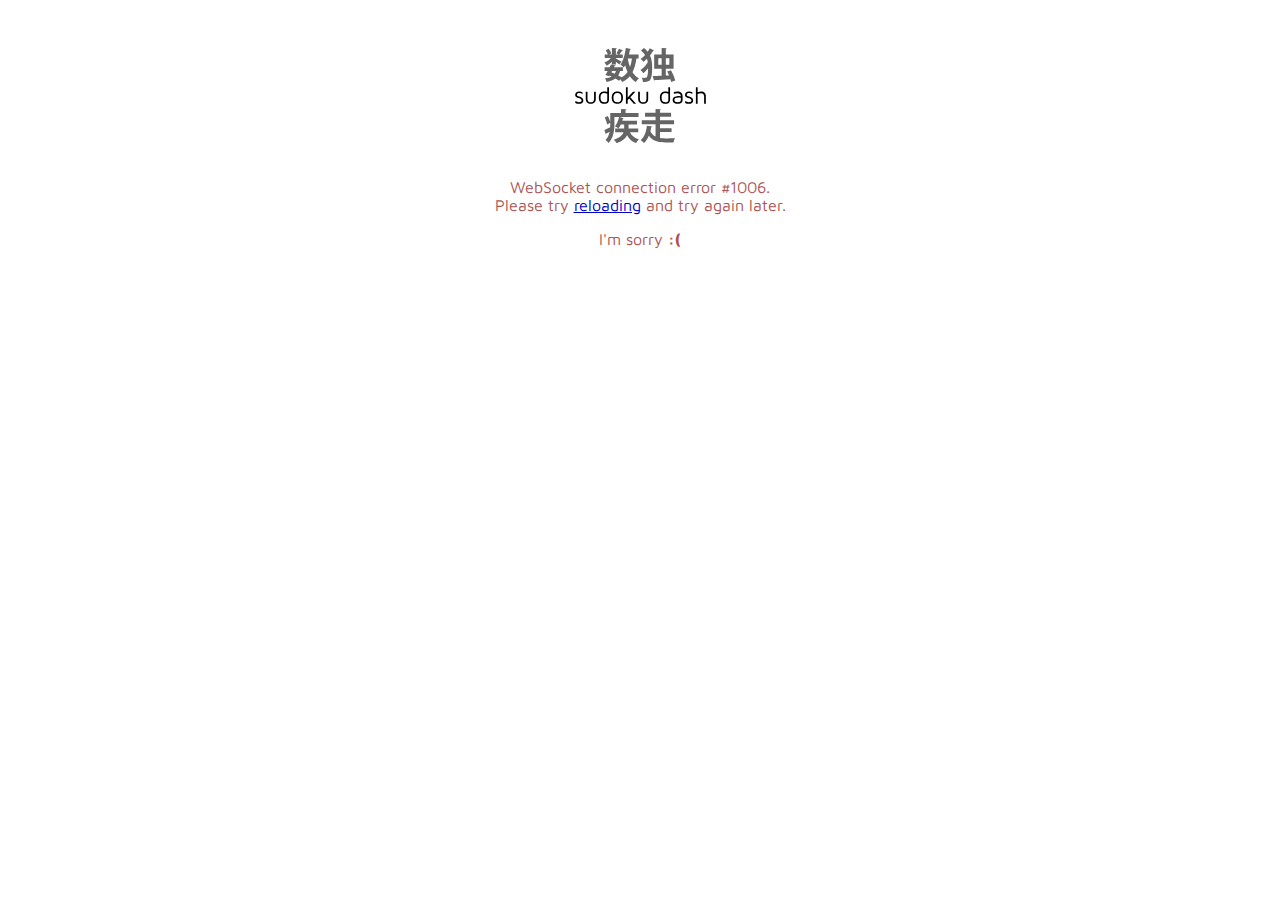
==== index.html @ 66c60feb "initial commit" ====
<!doctype html>
<html>
	<head>
		<title>sudoku dash</title>
		<link href="http://fonts.googleapis.com/css?family=Julee|Maven+Pro:400,700" rel="stylesheet">
		<link href="style.css" rel="stylesheet">
		<meta name="viewport" content="initial-scale=1.0">
	</head>
	<body>
		<h1 id="title"><svg width="133px" height="95px"><path fill="#656565" d="M37.88,16.522v-2.844c-1.62,1.62-3.527,3.096-5.291,4.031c-0.468-0.936-1.44-2.339-2.196-3.131	c2.268-0.936,4.787-2.7,6.479-4.644h-6.119V6.443h3.096c-0.432-1.26-1.296-2.916-2.124-4.211l3.024-1.404	c1.044,1.404,2.087,3.312,2.448,4.571l-2.124,1.044h2.808V0.036l4.932,0.288c-0.036,0.324-0.324,0.54-0.936,0.612v5.507h2.844	l-2.34-1.08c0.9-1.26,2.016-3.168,2.628-4.536l4.103,1.62c-0.18,0.288-0.576,0.36-0.936,0.324c-0.72,1.08-1.872,2.592-2.808,3.671	h3.383v3.492h-6.875v0.468c1.44,0.684,4.823,2.628,5.688,3.204l-2.304,2.988c-0.72-0.72-2.088-1.872-3.384-2.88v2.808H37.88z	 M64.589,10.619h-2.16c-0.756,5.327-1.943,9.827-3.923,13.57c1.656,2.591,3.78,4.679,6.443,6.047	c-0.972,0.864-2.34,2.592-2.988,3.78c-2.484-1.476-4.5-3.456-6.119-5.832c-2.016,2.412-4.607,4.355-7.847,5.832	c-0.288-0.684-0.9-1.836-1.512-2.736l-1.404,1.548c-0.936-0.756-2.196-1.584-3.6-2.375c-2.088,1.62-4.931,2.7-8.819,3.527	c-0.252-1.188-1.008-2.7-1.764-3.563c2.808-0.396,5.003-0.972,6.695-1.944c-0.684-0.324-1.404-0.612-2.124-0.9l-0.324,0.576	l-3.78-1.152c0.72-1.152,1.512-2.556,2.34-4.104h-3.096V19.33h4.967c0.504-1.008,0.972-2.016,1.404-2.916l4.644,0.972	c-0.108,0.468-0.612,0.54-1.008,0.504c-0.216,0.468-0.468,0.936-0.684,1.44h8.963v3.563h-2.771c-0.468,1.728-1.08,3.239-1.872,4.5	c1.26,0.684,2.412,1.332,3.348,1.979c2.484-1.332,4.428-3.096,5.939-5.292c-0.972-2.124-1.728-4.427-2.376-6.911	c-0.468,0.792-0.972,1.584-1.476,2.268c-0.72-0.792-2.232-2.232-3.167-2.916C49.255,12.994,50.947,6.479,51.811,0l5.111,1.008	c-0.108,0.324-0.432,0.54-0.936,0.54c-0.288,1.691-0.612,3.419-1.008,5.075h9.611V10.619z M38.097,22.893l-0.792,1.476	c1.116,0.396,2.231,0.864,3.348,1.332c0.504-0.828,0.936-1.728,1.26-2.808H38.097z M53.862,10.619l-0.036,0.072	c0.54,3.023,1.224,5.867,2.195,8.423c0.9-2.483,1.548-5.327,1.944-8.495H53.862z"></path><path fill="#656565" d="M69.968,0.108c1.476,1.188,2.7,2.412,3.671,3.671c0.828-1.152,1.548-2.34,2.124-3.456l4.355,2.124	c-0.144,0.216-0.432,0.36-0.9,0.36c-0.864,1.548-1.98,3.131-3.24,4.679c1.872,3.888,2.196,8.027,2.196,12.311	c0,5.111-0.396,10.042-2.088,12.311c-0.9,1.26-2.412,2.016-7.163,1.835c0-1.404-0.432-2.952-1.152-4.175	c0.936,0.072,1.728,0.108,2.376,0.108c1.8,0,2.268,0,2.808-0.756c0.792-1.008,1.116-4.535,1.152-8.783	c-1.512,1.872-3.204,3.635-4.751,4.895c-0.684-1.043-1.872-2.447-2.88-3.239c2.628-1.62,5.543-4.751,7.307-7.739	c-0.18-1.152-0.432-2.304-0.828-3.419c-1.116,1.116-2.304,2.16-3.492,3.06c-0.648-0.828-2.052-2.124-2.952-2.808	c1.584-1.116,3.167-2.556,4.607-4.14c-1.044-1.548-2.375-3.06-4.14-4.499L69.968,0.108z M96.928,22.137	c1.836,3.239,3.708,7.451,4.284,10.294l-4.067,1.62c-0.144-0.828-0.432-1.8-0.756-2.88c-5.868,0.396-11.807,0.756-15.694,0.936	c-0.036,0.324-0.36,0.54-0.684,0.54l-1.296-4.751c2.375-0.072,5.507-0.144,8.927-0.252v-6.875H80.19V6.407h7.451V0l5.147,0.252	c-0.036,0.36-0.324,0.576-0.972,0.684v5.472h7.775v14.362h-7.775v6.767l3.168-0.108c-0.576-1.332-1.188-2.664-1.836-3.852	L96.928,22.137z M84.258,16.81h3.384v-6.443h-3.384V16.81z M95.345,10.367h-3.528v6.443h3.528V10.367z"></path><path fill="#656565" d="M64.236,84.371h-8.279c1.692,3.456,4.571,5.831,8.963,6.947c-0.936,0.864-2.16,2.556-2.7,3.744	c-4.428-1.44-7.235-4.067-9.107-7.883c-1.584,3.023-4.644,5.831-10.475,7.919c-0.576-0.9-1.872-2.412-2.88-3.276	c6.263-1.908,8.819-4.715,9.791-7.451h-8.387v-3.816h8.999V76.38h-3.348c-0.72,1.548-1.583,2.988-2.483,4.104	c-0.792-0.684-2.34-1.656-3.348-2.16c1.835-2.196,3.275-5.903,4.104-9.395h-4.68v6.947c0,5.795-0.828,14.146-5.867,19.114	c-0.612-0.828-2.268-2.376-3.096-2.88c2.34-2.412,3.563-5.399,4.176-8.459c-1.26,0.756-2.412,1.44-3.312,1.944	c-0.036,0.324-0.252,0.612-0.54,0.72L30.4,81.923c1.512-0.648,3.6-1.62,5.795-2.736c0.072-1.152,0.072-2.016,0.072-4.392	l-3.096,1.656c-0.324-1.799-1.368-4.679-2.484-6.911l3.132-1.547c0.972,1.799,1.979,4.031,2.448,5.759v-8.711H47.03v-3.996	l5.543,0.288c-0.036,0.36-0.324,0.576-1.008,0.72v2.988h12.958v3.887H45.339l4.535,1.224c-0.108,0.252-0.396,0.432-0.9,0.432	c-0.18,0.684-0.396,1.404-0.648,2.088h14.65v3.708h-8.423v4.175h9.683V84.371z"></path><path fill="#656565" d="M85.979,84.083v5.867c2.196,0.396,4.176,0.432,8.099,0.432c2.268,0,5.435,0,6.911-0.036	c-0.612,0.972-1.296,2.952-1.512,4.175h-7.883c-7.199,0-12.886-1.26-16.738-6.659c-1.152,2.772-2.736,5.363-4.896,7.163	c-0.72-0.828-2.339-2.231-3.275-2.808c3.996-3.204,5.615-9.359,6.155-14.434l5.291,0.792c-0.072,0.324-0.396,0.54-0.9,0.576	c-0.216,1.26-0.468,2.628-0.828,4.032c1.224,2.592,3.023,4.283,5.147,5.363V76.236H67.765V72.24h13.787v-3.491H71.041v-3.996h10.511	v-3.708l5.399,0.324c-0.036,0.324-0.288,0.576-0.972,0.648v2.736h11.123v3.996H85.979v3.491h14.074v3.996H85.979v3.996h11.591v3.852	H85.979z"></path><g>	<path d="M1.172,46.942c0-0.956,0.35-1.772,1.049-2.448c0.699-0.676,1.768-1.014,3.205-1.014c1.023,0,2.047,0.243,3.07,0.728v1.724		c-0.914-0.548-1.875-0.823-2.883-0.823c-1.805,0-2.707,0.611-2.707,1.833c0,0.415,0.219,0.75,0.656,1.004		C4,48.202,4.535,48.413,5.168,48.582s1.266,0.37,1.898,0.605s1.17,0.632,1.611,1.192s0.662,1.275,0.662,2.144		c0,1.041-0.389,1.856-1.166,2.447c-0.777,0.59-1.854,0.886-3.229,0.886c-1.328,0-2.535-0.301-3.621-0.902v-1.831		c1.148,0.705,2.332,1.058,3.551,1.058c1.82,0,2.73-0.552,2.73-1.657c0-0.595-0.219-1.061-0.656-1.398s-0.973-0.589-1.605-0.758		s-1.266-0.353-1.898-0.552s-1.17-0.537-1.611-1.011C1.393,48.331,1.172,47.71,1.172,46.942z"></path>	<path d="M11.753,50.629v-6.938h1.734v7.016c0,1.216,0.265,2.107,0.795,2.672s1.361,0.848,2.492,0.848		c1.115,0,1.942-0.283,2.48-0.848s0.807-1.456,0.807-2.672v-7.016h1.734v6.938c0,1.664-0.437,2.951-1.312,3.861		s-2.111,1.365-3.71,1.365c-1.599,0-2.835-0.455-3.709-1.365S11.753,52.293,11.753,50.629z"></path>	<path d="M24.804,49.527c0-1.188,0.16-2.197,0.481-3.029c0.32-0.832,0.764-1.455,1.331-1.869s1.144-0.705,1.73-0.873		s1.231-0.252,1.935-0.252c1.053,0,2.043,0.152,2.972,0.457v-4.828h1.734v12.961c0,0.32-0.047,0.648-0.141,0.984		c-0.094,0.336-0.29,0.736-0.587,1.201s-0.806,0.844-1.525,1.137s-1.607,0.439-2.664,0.439c-0.446,0-0.882-0.039-1.308-0.117		s-0.888-0.254-1.384-0.527s-0.925-0.629-1.285-1.066c-0.359-0.438-0.665-1.053-0.915-1.846		C24.929,51.506,24.804,50.582,24.804,49.527z M26.538,49.527c0,1.008,0.109,1.852,0.328,2.531c0.218,0.68,0.519,1.168,0.9,1.465		c0.382,0.297,0.749,0.496,1.1,0.598c0.351,0.102,0.752,0.152,1.205,0.152c2.122,0,3.182-0.703,3.182-2.109v-6.48		c-0.975-0.398-1.965-0.598-2.972-0.598c-1.31,0-2.262,0.352-2.854,1.055C26.834,46.844,26.538,47.973,26.538,49.527z"></path>	<path d="M38.226,52.779c-0.336-0.855-0.504-1.893-0.504-3.111s0.167-2.256,0.504-3.111c0.335-0.855,0.792-1.494,1.371-1.916		c0.578-0.422,1.166-0.721,1.764-0.896s1.257-0.264,1.98-0.264c0.722,0,1.386,0.088,1.992,0.264		c0.605,0.176,1.197,0.475,1.775,0.896c0.578,0.422,1.035,1.061,1.371,1.916c0.335,0.855,0.504,1.893,0.504,3.111		s-0.168,2.256-0.504,3.111c-0.336,0.855-0.793,1.494-1.371,1.916c-0.579,0.422-1.17,0.721-1.775,0.896		c-0.606,0.176-1.27,0.264-1.992,0.264c-0.723,0-1.383-0.088-1.98-0.264s-1.186-0.475-1.764-0.896		C39.019,54.273,38.562,53.635,38.226,52.779z M40.382,46.164c-0.618,0.734-0.926,1.902-0.926,3.504s0.308,2.77,0.926,3.504		c0.617,0.734,1.605,1.102,2.965,1.102s2.35-0.363,2.971-1.09s0.932-1.898,0.932-3.516s-0.311-2.789-0.932-3.516		s-1.611-1.09-2.971-1.09S40.999,45.43,40.382,46.164z"></path>	<path d="M51.933,55.668V39.133h1.734v10.441l5.379-5.883h2.344l-5.109,5.496l5.766,6.48h-2.309l-4.582-5.262l-1.488,1.617v3.645		H51.933z"></path>	<path d="M64.141,50.629v-6.938h1.734v7.016c0,1.216,0.265,2.107,0.795,2.672s1.361,0.848,2.492,0.848		c1.115,0,1.942-0.283,2.48-0.848s0.807-1.456,0.807-2.672v-7.016h1.734v6.938c0,1.664-0.438,2.951-1.312,3.861		s-2.111,1.365-3.709,1.365c-1.599,0-2.835-0.455-3.71-1.365S64.141,52.293,64.141,50.629z"></path>	<path d="M85.879,49.527c0-1.188,0.16-2.197,0.481-3.029c0.32-0.832,0.764-1.455,1.331-1.869s1.144-0.705,1.73-0.873		s1.231-0.252,1.935-0.252c1.053,0,2.043,0.152,2.972,0.457v-4.828h1.734v12.961c0,0.32-0.047,0.648-0.141,0.984		c-0.094,0.336-0.29,0.736-0.587,1.201s-0.806,0.844-1.525,1.137s-1.607,0.439-2.664,0.439c-0.446,0-0.882-0.039-1.308-0.117		s-0.888-0.254-1.384-0.527s-0.925-0.629-1.284-1.066c-0.36-0.438-0.665-1.053-0.915-1.846		C86.004,51.506,85.879,50.582,85.879,49.527z M87.614,49.527c0,1.008,0.109,1.852,0.328,2.531c0.218,0.68,0.519,1.168,0.9,1.465		c0.382,0.297,0.749,0.496,1.1,0.598c0.351,0.102,0.752,0.152,1.205,0.152c2.122,0,3.182-0.703,3.182-2.109v-6.48		c-0.975-0.398-1.965-0.598-2.972-0.598c-1.31,0-2.262,0.352-2.854,1.055C87.91,46.844,87.614,47.973,87.614,49.527z"></path>	<path d="M98.652,51.988c0-0.539,0.1-1.021,0.299-1.448s0.443-0.772,0.732-1.038c0.289-0.265,0.656-0.492,1.102-0.681		c0.445-0.188,0.84-0.327,1.184-0.415s0.752-0.156,1.225-0.202c0.473-0.046,0.809-0.073,1.008-0.081s0.436-0.012,0.709-0.012		l1.922,0.114c0-1.087-0.294-1.863-0.883-2.327s-1.46-0.696-2.614-0.696c-1.296,0-2.464,0.191-3.502,0.574v-1.676		c1.179-0.414,2.377-0.621,3.596-0.621c1.678,0,2.957,0.424,3.839,1.271s1.323,2.088,1.323,3.721v3.598		c0,0.766-0.178,1.42-0.533,1.963s-0.812,0.936-1.369,1.178c-0.559,0.242-1.081,0.41-1.569,0.504s-0.97,0.141-1.445,0.141		c-0.368,0-0.745-0.023-1.132-0.07c-0.387-0.047-0.825-0.155-1.314-0.323c-0.489-0.168-0.914-0.384-1.273-0.646		c-0.36-0.263-0.667-0.639-0.921-1.128C98.779,53.197,98.652,52.631,98.652,51.988z M100.386,51.988		c0,1.492,1.084,2.238,3.252,2.238c0.008,0,0.02,0,0.035,0c2.121,0,3.182-0.723,3.182-2.168v-2.296		c-0.53-0.094-1.24-0.141-2.129-0.141C101.833,49.621,100.386,50.41,100.386,51.988z"></path>	<path d="M111.025,46.942c0-0.956,0.35-1.772,1.049-2.448c0.699-0.676,1.768-1.014,3.205-1.014c1.023,0,2.047,0.243,3.07,0.728		v1.724c-0.914-0.548-1.875-0.823-2.883-0.823c-1.805,0-2.707,0.611-2.707,1.833c0,0.415,0.219,0.75,0.656,1.004		c0.438,0.255,0.973,0.466,1.605,0.635s1.266,0.37,1.898,0.605s1.17,0.632,1.611,1.192s0.662,1.275,0.662,2.144		c0,1.041-0.389,1.856-1.166,2.447c-0.777,0.59-1.854,0.886-3.229,0.886c-1.328,0-2.535-0.301-3.621-0.902v-1.831		c1.148,0.705,2.332,1.058,3.551,1.058c1.82,0,2.73-0.552,2.73-1.657c0-0.595-0.219-1.061-0.656-1.398s-0.973-0.589-1.605-0.758		s-1.266-0.353-1.898-0.552s-1.17-0.537-1.611-1.011C111.246,48.331,111.025,47.71,111.025,46.942z"></path>	<path d="M121.888,55.668V39.133h1.734v5.109c1.208-0.508,2.414-0.762,3.614-0.762c1.471,0,2.607,0.443,3.409,1.33		c0.802,0.887,1.203,2.139,1.203,3.756v7.102h-1.734v-7.102c0-2.242-1.022-3.363-3.065-3.363c-1.115,0-2.258,0.242-3.427,0.727		v9.738H121.888z"></path></g></svg></h1>

		<div id="intro">
			<p>A simple and beautiful puzzle becomes a challenging multiplayer game.</p>
			<p>Play sudoku <b>together.</b></p>
		</div>

		<form id="guest_login" style="display: none">
			<input type="text" id="name" placeholder="Choose Name" title="Choose Name" autocomplete="off">
			<button type="submit">Play as a Guest</button>
		</form>

		<p id="ws_connecting" style="display: none">(Connecting)</p>
		<p id="js_ws_note" class="error"><noscript>JavaScript and </noscript>Websockets must be enabled and supported by your Browser.</p>
		<div id="other_client_error" style="display: none" class="error">
			<p>You connected on a different Device/Browser. </br>
				(To prevent cheating, you can only have one session at once).</p>
			<p>If you want to continue here, please <a href="">reload</a>.</p>
		</div>
		<div id="player_error" style="display: none" class="error">
			<p>Error: Player process died.<br/>
				Reason: <span id="player_error_reason"></span>.</p>
		</div>
		<div id="ws_error" style="display: none" class="error">
			<p>WebSocket connection error #<span id="ws_error_code"></span>.</br>
				Please try <a href="">reloading</a> and try again later.</p>
			<p>I'm sorry <b>:(</b></p>
		</div>

		<div id="guesser" style="display: none">
			<table><tr><td>7</td><td>8</td><td>9</td></tr><tr><td>4</td><td>5</td><td>6</td></tr><tr><td>1</td><td>2</td><td>3</td></tr></table>
		</div>

		<div id="guesser_background" style="display: none; opacity: 0"></div>

		
		
		<div id="board" style="display: none">
			<table><tbody><tr><td><table><tbody><tr><td id="board_0" class="cell empty"><div></div></td><td id="board_1" class="cell empty"><div></div></td><td id="board_2" class="cell empty"><div></div></td></tr><tr><td id="board_9" class="cell empty"><div></div></td><td id="board_10" class="cell empty"><div></div></td><td id="board_11" class="cell empty"><div></div></td></tr><tr><td id="board_18" class="cell empty"><div></div></td><td id="board_19" class="cell empty"><div></div></td><td id="board_20" class="cell empty"><div></div></td></tr></tbody></table></td><td><table><tbody><tr><td id="board_3" class="cell empty"><div></div></td><td id="board_4" class="cell empty"><div></div></td><td id="board_5" class="cell empty"><div></div></td></tr><tr><td id="board_12" class="cell empty"><div></div></td><td id="board_13" class="cell empty"><div></div></td><td id="board_14" class="cell empty"><div></div></td></tr><tr><td id="board_21" class="cell empty"><div></div></td><td id="board_22" class="cell empty"><div></div></td><td id="board_23" class="cell empty"><div></div></td></tr></tbody></table></td><td><table><tbody><tr><td id="board_6" class="cell empty"><div></div></td><td id="board_7" class="cell empty"><div></div></td><td id="board_8" class="cell empty"><div></div></td></tr><tr><td id="board_15" class="cell empty"><div></div></td><td id="board_16" class="cell empty"><div></div></td><td id="board_17" class="cell empty"><div></div></td></tr><tr><td id="board_24" class="cell empty"><div></div></td><td id="board_25" class="cell empty"><div></div></td><td id="board_26" class="cell empty"><div></div></td></tr></tbody></table></td></tr><tr><td><table><tbody><tr><td id="board_27" class="cell empty"><div></div></td><td id="board_28" class="cell empty"><div></div></td><td id="board_29" class="cell empty"><div></div></td></tr><tr><td id="board_36" class="cell empty"><div></div></td><td id="board_37" class="cell empty"><div></div></td><td id="board_38" class="cell empty"><div></div></td></tr><tr><td id="board_45" class="cell empty"><div></div></td><td id="board_46" class="cell empty"><div></div></td><td id="board_47" class="cell empty"><div></div></td></tr></tbody></table></td><td><table><tbody><tr><td id="board_30" class="cell empty"><div></div></td><td id="board_31" class="cell empty"><div></div></td><td id="board_32" class="cell empty"><div></div></td></tr><tr><td id="board_39" class="cell empty"><div></div></td><td id="board_40" class="cell empty"><div></div></td><td id="board_41" class="cell empty"><div></div></td></tr><tr><td id="board_48" class="cell empty"><div></div></td><td id="board_49" class="cell empty"><div></div></td><td id="board_50" class="cell empty"><div></div></td></tr></tbody></table></td><td><table><tbody><tr><td id="board_33" class="cell empty"><div></div></td><td id="board_34" class="cell empty"><div></div></td><td id="board_35" class="cell empty"><div></div></td></tr><tr><td id="board_42" class="cell empty"><div></div></td><td id="board_43" class="cell empty"><div></div></td><td id="board_44" class="cell empty"><div></div></td></tr><tr><td id="board_51" class="cell empty"><div></div></td><td id="board_52" class="cell empty"><div></div></td><td id="board_53" class="cell empty"><div></div></td></tr></tbody></table></td></tr><tr><td><table><tbody><tr><td id="board_54" class="cell empty"><div></div></td><td id="board_55" class="cell empty"><div></div></td><td id="board_56" class="cell empty"><div></div></td></tr><tr><td id="board_63" class="cell empty"><div></div></td><td id="board_64" class="cell empty"><div></div></td><td id="board_65" class="cell empty"><div></div></td></tr><tr><td id="board_72" class="cell empty"><div></div></td><td id="board_73" class="cell empty"><div></div></td><td id="board_74" class="cell empty"><div></div></td></tr></tbody></table></td><td><table><tbody><tr><td id="board_57" class="cell empty"><div></div></td><td id="board_58" class="cell empty"><div></div></td><td id="board_59" class="cell empty"><div></div></td></tr><tr><td id="board_66" class="cell empty"><div></div></td><td id="board_67" class="cell empty"><div></div></td><td id="board_68" class="cell empty"><div></div></td></tr><tr><td id="board_75" class="cell empty"><div></div></td><td id="board_76" class="cell empty"><div></div></td><td id="board_77" class="cell empty"><div></div></td></tr></tbody></table></td><td><table><tbody><tr><td id="board_60" class="cell empty"><div></div></td><td id="board_61" class="cell empty"><div></div></td><td id="board_62" class="cell empty"><div></div></td></tr><tr><td id="board_69" class="cell empty"><div></div></td><td id="board_70" class="cell empty"><div></div></td><td id="board_71" class="cell empty"><div></div></td></tr><tr><td id="board_78" class="cell empty"><div></div></td><td id="board_79" class="cell empty"><div></div></td><td id="board_80" class="cell empty"><div></div></td></tr></tbody></table></td></tr></tbody></table>
			<div id="ambigous_message" style="display: none">(other numbers are still possible here)</div>
		</div>

		<div id="round" style="display: none">
		</div>

		<div id="chat" class="nano" style="opacity: 0">
			<div class="content">
				<p class="last_chat_message" style="display: none">Beginning.</p>
				<form id="chat_form">
					<input type="text" id="message" placeholder="Say something..." title="Chat (press Enter to send)" autocomplete="off">
				</form>
			</div>
		</div>
		

		<!-- <div id="profile" style="display: none">
			<div>
				<div class="feature">
					<p>create custom games and <em>invite friends</em></p>
				</div>
			</div>
			<button class="good">Become a Member</button>
			<p>1 year: <b>$9</b> (beta price)</p>
		</div> -->

	</body>
	<script src="js/jquery.js"></script>
	<script src="js/moment.js"></script>
	<link href="nanoscroller.css" rel="stylesheet">
	<!-- TODO overthrow.js -->
	<script src="js/nanoscroller.js"></script>
	<script src="js/util.js"></script>
	<script src="js/main.js"></script>
</html>
---- style.css ----
*{ 
	-webkit-box-sizing: border-box;
	-moz-box-sizing: border-box;
	box-sizing: border-box;
	cursor: default;
	margin: 0;
	padding: 0;
	border: none;

	-webkit-touch-callout: none;
	-webkit-user-select: none;
	-khtml-user-select: none;
	-moz-user-select: none;
	-ms-user-select: none;
	user-select: none;

	font-size: inherit;
	font-weight: normal;
}

body{
	font-family: 'Maven Pro', sans;
	font-size: 100%;
	text-align: center;
}

h1{
	margin-bottom: 1em;
}

p, ul{
	margin-bottom: 1em;
}

li{
	margin: 0;
	padding: 0;
	list-style-type: none;
	margin-bottom: 0.4em;
}

b{
	font-weight: bold;
}

em{
	font-weight: 500;
	font-style: normal;
}

a{
	color: #00c;
	cursor: pointer;
}

#title{
	text-align: center;
	margin-top: 3em;
	margin-bottom: 2em;
}

#intro{
	text-align: center;
	max-width: 18em;
	margin-left: auto;
	margin-right: auto;
}

.error{
	color: #a55;
	cursor: text;
}

#guest_login{
	max-width: 10em;
	margin-left: auto;
	margin-right: auto;
}

input, button{
	font-family: 'Maven Pro', sans;
	font-size: 1em;
	display: block;
	width: 100%;
	padding: 0.5em;
	outline: none;
	border-radius: 0.2em;
	margin-bottom: 0.5em;
}

input{
	cursor: text;
	border: 0.1em solid #aaa;

	-webkit-touch-callout: text;
	-webkit-user-select: text;
	-khtml-user-select: text;
	-moz-user-select: text;
	-ms-user-select: text;
	user-select: text;
}

input:hover{
	border: 0.1em solid #888;
}

input:focus{
	border: 0.1em solid #555;
}

button{
	background-color: #888;
	color: #444;
	border-radius: 0.2em;
	font-weight: 500;
	border: 0.1em solid #777;
	border-top: 0.1em solid #aaa;
	border-bottom: 0.1em solid #555;
}

button.good{
	cursor: pointer;
	background-color: #5a5;
	color: #050;
	border: 0.1em solid #494;
	border-top: 0.1em solid #8c8;
	border-bottom: 0.1em solid #383;
}

button.good:hover{
	background-color: #5b5;
}

button.good:active{
	border: 0.1em solid #030;
}

.color_1{
	color: #ff6c00;
}

.color_2{
	color: #005baf;
}

.color_3{
	color: #00b09d;
}

.color_4{
	color: #7a51ff;
}

.color_5{
	color: #4c9a00;
}

.color_6{
	color: #c43d99;
}

#board{
	position: relative;
	display: inline-block;
	margin-left: auto;
	margin-right: auto;
	margin-bottom: 1em;
	border: 0.15em solid #666;
	border-radius: 0.2em;
	outline: 0.1em solid #666;
	outline-offset: -0.2em;
	z-index: 2;
	
}

#board table{
	border-collapse: collapse;
	border-spacing: 0;
	table-layout: fixed;
}

#board .cell{
	width: 1.8em;
	min-width: 1.8em;
	height: 1.8em;
	min-height: 1.8em;
	overflow: hidden;
	text-align: center;
	border: 0.1em solid #a8a8a8;
	font-size: 1.1em;
	-webkit-transition: background-color 0.15s ease-in;
}

#board .cell.empty{
	cursor: pointer;
	background-color: #fff;
}

#board .cell.empty:hover{
	background-color: #ddd;
}

#board .cell div{
	width: 1.4em;
	height: 1.4em;
	line-height: 1.4em;
	margin-left: 0.15em;
	background-color: #fff;
	border-radius: 0.2em;
}

#board .cell.empty div{
	cursor: pointer;
}

#board .cell.given{
	color: #333;
}

#board .cell.solved{
	font-family: 'Julee', serif;
	line-height: 1.4em;
}

#board .cell.good{
	background-color: #4f4;
}

#board .cell.bad{
	background-color: #f44;
}

#board .cell.ambigous, #board .cell:hover.ambigous{
	background-color: #f44;
}

#board .cell.ambigous div{
	color: #f44;
	font-weight: bold;
}

#board .cell.already_filled{
	background-color: #fc0;
}

#ambigous_message{
	position: absolute;
	color: #f44;
	bottom: -1.3em;
	width: 100%;
}

#guesser_background{
	position: absolute;
	top: 0;
	left: 0;
	right: 0;
	bottom: 0;
	background-color: #fff;
	opacity: 0.5;
	-webkit-transition: opacity 0.1s linear;
	z-index: 4;
}

#guesser_background:hover{
	opacity: 0.3;
}

#guesser{
	position: absolute;
	border-radius: 0.2em;
	color: #888;
	box-shadow: 0 -0.05em 0.5em rgba(0,0,0,0.5), 0 0 0 0.1em rgba(0,0,0,0.15);
	border: 0.1em solid #eee;
	border-bottom: 0.1em solid #ddd;
	border-top: 0.1em solid #fff;
	font-family: 'Julee', serif;
	z-index: 5;
	
}

#guesser table{
	border-collapse: collapse;
	border-spacing: 0;
	border-style: hidden;
	table-layout: fixed;
	background-color: #eee;
	-webkit-transition: opacity 0.15s ease-in;
	opacity: 0.3;

}

#guesser:hover table{
	-webkit-transition: opacity 0s ease-in;
	opacity: 1;
}

#guesser table td{
	width: 1.7em;
	min-width: 1.7em;
	height: 1.7em;
	min-height: 1.7em;
	border: 0.1em solid #ddd;
	cursor: pointer;
}

#guesser table td:hover{
	background-color: #e4e4e4;
	color: #444;
}

#chat{
	position: relative;
	width: 19.8em;
	height: 8.3em;
	margin-left: auto;
	margin-right: auto;
	text-align: left;
}

#chat .content{
	padding-left: 0.7em;
	padding-right: 0.7em;
	padding-top: 0.2em;
	padding-bottom: 0.1em;
}

#chat p{
	position: relative;
	padding-top: 0.2em;
	margin-left: 0.5em;
	margin-right: 0.5em;
	border-top: 0.1em solid #ddd;
	margin-bottom: 0.3em;
	color: #555;
	overflow: hidden;
}

#chat p .time{
	float: right;
	padding: 0.1em 0;
	font-family: monospace;
	color: #bbb;
}

#chat p .player{
	font-weight: 500;
}

#chat p.last_chat_message .time{
	color: #888;
}

#chat_form{
	position: relative;
	z-index: 2;
}

#chat_form input{
	border-color: #d8d8d8;
	margin: 0;
}

#chat_form input:hover{
	border-color: #bbb;
}

#chat_form input:focus{
	border-color: #aaa;
}

#round{
	margin-bottom: 3em;
	box-shadow: 0 2.4em 0 #fff, 0 2.6em 0 rgba(255, 255, 255, 0.6);
	z-index: 2;
}

#round .player{
	display: inline-block;
	position: relative;
	border-right: 0.1em solid #ddd;
	width: 3.5em;
	height: 3em;
	overflow: hidden;
}

#round .player *{
	opacity: 0.5;
}

#round .player.online *{
	opacity: 1;
}

#round .player:last-child{
	border-right: none;
}

#round .player .name{
	font-size: 0.8em;
}

#round .player .points{
	margin-top: 0.2em;
	margin-bottom: 0.2em;
	font-size: 1.2em;
}

#profile{
	position: absolute;
	top: 14em;
	left: 50%;
	margin-left: 12em;
	width: 11em;
	color: #555;
}

#profile .feature{
	position: relative;
	height: 13.8em;
	margin-bottom: 1em;
	background-color: #ddd;
	border-radius: 0.2em;
	background-image: url(http://subtlepatterns.subtlepatterns.netdna-cdn.com/patterns/bedge_grunge.png);
}

#profile .feature p{
	position: absolute;
	margin-bottom: 0;
	bottom: 0.5em;
}
---- nanoscroller.css ----
/** initial setup **/
.nano {
  position : relative;
  width    : 100%;
  height   : 100%;
  overflow : hidden;
}
.nano .content {
  position      : absolute;
  overflow      : scroll;
  overflow-x    : hidden;
  top           : 0;
  right         : 0;
  bottom        : 0;
  left          : 0;
}
.nano .content:focus {
  outline: thin dotted;
}
.nano .content::-webkit-scrollbar {
  visibility: hidden;
}
.has-scrollbar .content::-webkit-scrollbar {
  visibility: visible;
}
.nano > .pane {
  background : rgba(0,0,0,.15);
  position   : absolute;
  width      : 8px;
  right      : 0;
  top        : 0;
  bottom     : 0;
  visibility : hidden\9; /* Target only IE7 and IE8 with this hack */
  opacity    : .01; 
  -webkit-transition    : .2s;
  -moz-transition       : .2s;
  -o-transition         : .2s;
  transition            : .2s;
  -moz-border-radius    : 5px;
  -webkit-border-radius : 5px;  
  border-radius         : 5px;
  cursor: pointer;
}
.nano > .pane > .slider {
  background: rgba(0,0,0,.4);
  position              : relative;
  margin                : 0 1px;
  -moz-border-radius    : 3px;
  -webkit-border-radius : 3px;  
  border-radius         : 3px;
  cursor: pointer;
}

.nano > .pane > .slider:hover, .nano > .pane > .slider:active{
  background: rgba(0,0,0,.7);
}
.nano:hover > .pane, .pane.active, .pane.flashed {
  visibility : visible\9; /* Target only IE7 and IE8 with this hack */
  opacity    : 0.99;
}
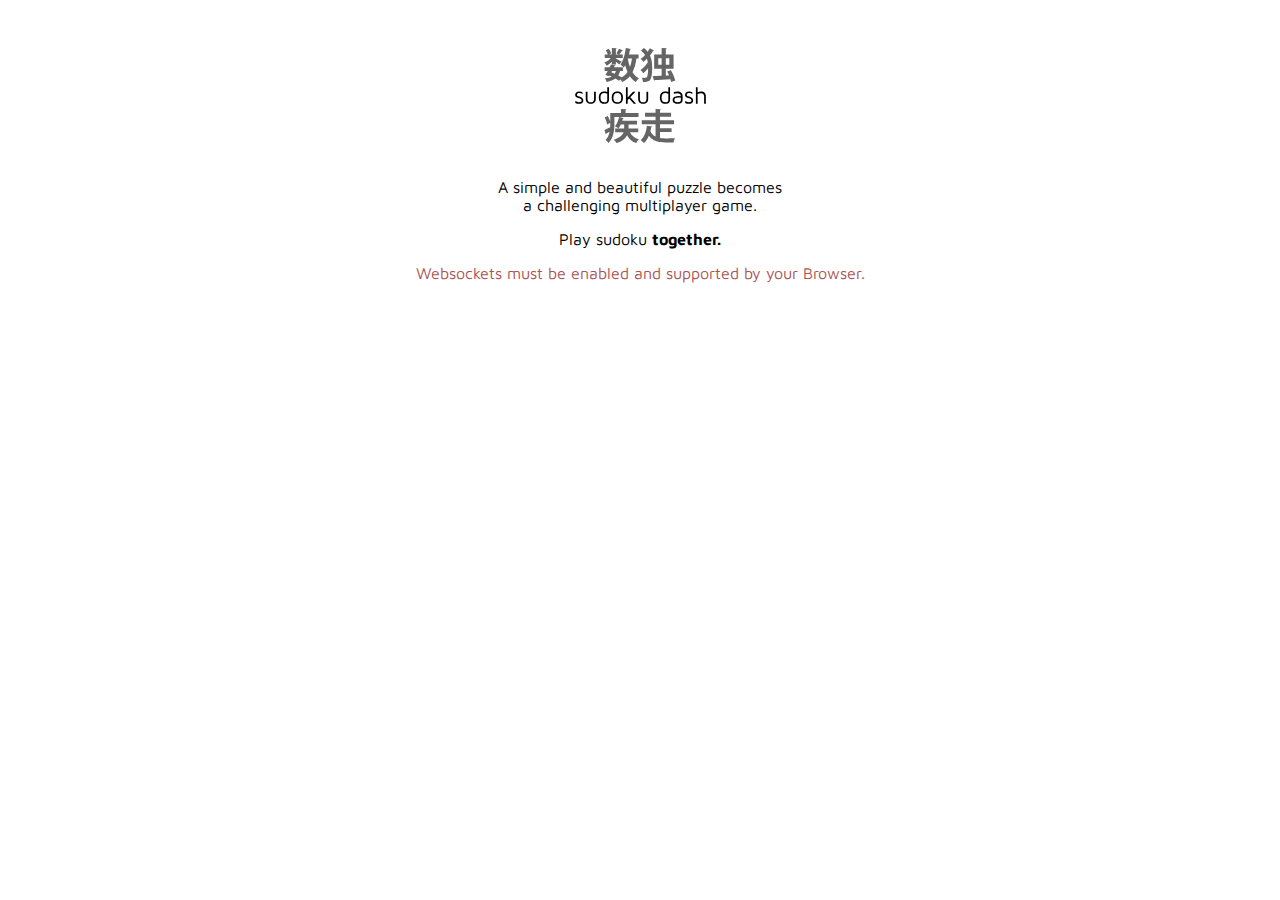
==== commit 37ca16d0: "wait for server hello and retry with different port after 3s" ====
--- a/index.html
+++ b/index.html
@@ -5,6 +5,11 @@
 		<link href="http://fonts.googleapis.com/css?family=Julee|Maven+Pro:400,700" rel="stylesheet">
 		<link href="style.css" rel="stylesheet">
 		<meta name="viewport" content="initial-scale=1.0">
+
+		<!-- !!!!!!!!!!!!!!!!!!!!!!!!!!!!!!!!!!!!!!!!!!!!!!!! -->
+		<!-- REMOVE REMOVE REMOVE REMOVE REMOVE REMOVE REMOVE -->
+		<!-- !!!!!!!!!!!!!!!!!!!!!!!!!!!!!!!!!!!!!!!!!!!!!!!! -->
+		<!-- <script src="http://jsconsole.com/remote.js?sdd_debug"></script> -->
 	</head>
 	<body>
 		<h1 id="title"><svg width="133px" height="95px"><path fill="#656565" d="M37.88,16.522v-2.844c-1.62,1.62-3.527,3.096-5.291,4.031c-0.468-0.936-1.44-2.339-2.196-3.131	c2.268-0.936,4.787-2.7,6.479-4.644h-6.119V6.443h3.096c-0.432-1.26-1.296-2.916-2.124-4.211l3.024-1.404	c1.044,1.404,2.087,3.312,2.448,4.571l-2.124,1.044h2.808V0.036l4.932,0.288c-0.036,0.324-0.324,0.54-0.936,0.612v5.507h2.844	l-2.34-1.08c0.9-1.26,2.016-3.168,2.628-4.536l4.103,1.62c-0.18,0.288-0.576,0.36-0.936,0.324c-0.72,1.08-1.872,2.592-2.808,3.671	h3.383v3.492h-6.875v0.468c1.44,0.684,4.823,2.628,5.688,3.204l-2.304,2.988c-0.72-0.72-2.088-1.872-3.384-2.88v2.808H37.88z	 M64.589,10.619h-2.16c-0.756,5.327-1.943,9.827-3.923,13.57c1.656,2.591,3.78,4.679,6.443,6.047	c-0.972,0.864-2.34,2.592-2.988,3.78c-2.484-1.476-4.5-3.456-6.119-5.832c-2.016,2.412-4.607,4.355-7.847,5.832	c-0.288-0.684-0.9-1.836-1.512-2.736l-1.404,1.548c-0.936-0.756-2.196-1.584-3.6-2.375c-2.088,1.62-4.931,2.7-8.819,3.527	c-0.252-1.188-1.008-2.7-1.764-3.563c2.808-0.396,5.003-0.972,6.695-1.944c-0.684-0.324-1.404-0.612-2.124-0.9l-0.324,0.576	l-3.78-1.152c0.72-1.152,1.512-2.556,2.34-4.104h-3.096V19.33h4.967c0.504-1.008,0.972-2.016,1.404-2.916l4.644,0.972	c-0.108,0.468-0.612,0.54-1.008,0.504c-0.216,0.468-0.468,0.936-0.684,1.44h8.963v3.563h-2.771c-0.468,1.728-1.08,3.239-1.872,4.5	c1.26,0.684,2.412,1.332,3.348,1.979c2.484-1.332,4.428-3.096,5.939-5.292c-0.972-2.124-1.728-4.427-2.376-6.911	c-0.468,0.792-0.972,1.584-1.476,2.268c-0.72-0.792-2.232-2.232-3.167-2.916C49.255,12.994,50.947,6.479,51.811,0l5.111,1.008	c-0.108,0.324-0.432,0.54-0.936,0.54c-0.288,1.691-0.612,3.419-1.008,5.075h9.611V10.619z M38.097,22.893l-0.792,1.476	c1.116,0.396,2.231,0.864,3.348,1.332c0.504-0.828,0.936-1.728,1.26-2.808H38.097z M53.862,10.619l-0.036,0.072	c0.54,3.023,1.224,5.867,2.195,8.423c0.9-2.483,1.548-5.327,1.944-8.495H53.862z"></path><path fill="#656565" d="M69.968,0.108c1.476,1.188,2.7,2.412,3.671,3.671c0.828-1.152,1.548-2.34,2.124-3.456l4.355,2.124	c-0.144,0.216-0.432,0.36-0.9,0.36c-0.864,1.548-1.98,3.131-3.24,4.679c1.872,3.888,2.196,8.027,2.196,12.311	c0,5.111-0.396,10.042-2.088,12.311c-0.9,1.26-2.412,2.016-7.163,1.835c0-1.404-0.432-2.952-1.152-4.175	c0.936,0.072,1.728,0.108,2.376,0.108c1.8,0,2.268,0,2.808-0.756c0.792-1.008,1.116-4.535,1.152-8.783	c-1.512,1.872-3.204,3.635-4.751,4.895c-0.684-1.043-1.872-2.447-2.88-3.239c2.628-1.62,5.543-4.751,7.307-7.739	c-0.18-1.152-0.432-2.304-0.828-3.419c-1.116,1.116-2.304,2.16-3.492,3.06c-0.648-0.828-2.052-2.124-2.952-2.808	c1.584-1.116,3.167-2.556,4.607-4.14c-1.044-1.548-2.375-3.06-4.14-4.499L69.968,0.108z M96.928,22.137	c1.836,3.239,3.708,7.451,4.284,10.294l-4.067,1.62c-0.144-0.828-0.432-1.8-0.756-2.88c-5.868,0.396-11.807,0.756-15.694,0.936	c-0.036,0.324-0.36,0.54-0.684,0.54l-1.296-4.751c2.375-0.072,5.507-0.144,8.927-0.252v-6.875H80.19V6.407h7.451V0l5.147,0.252	c-0.036,0.36-0.324,0.576-0.972,0.684v5.472h7.775v14.362h-7.775v6.767l3.168-0.108c-0.576-1.332-1.188-2.664-1.836-3.852	L96.928,22.137z M84.258,16.81h3.384v-6.443h-3.384V16.81z M95.345,10.367h-3.528v6.443h3.528V10.367z"></path><path fill="#656565" d="M64.236,84.371h-8.279c1.692,3.456,4.571,5.831,8.963,6.947c-0.936,0.864-2.16,2.556-2.7,3.744	c-4.428-1.44-7.235-4.067-9.107-7.883c-1.584,3.023-4.644,5.831-10.475,7.919c-0.576-0.9-1.872-2.412-2.88-3.276	c6.263-1.908,8.819-4.715,9.791-7.451h-8.387v-3.816h8.999V76.38h-3.348c-0.72,1.548-1.583,2.988-2.483,4.104	c-0.792-0.684-2.34-1.656-3.348-2.16c1.835-2.196,3.275-5.903,4.104-9.395h-4.68v6.947c0,5.795-0.828,14.146-5.867,19.114	c-0.612-0.828-2.268-2.376-3.096-2.88c2.34-2.412,3.563-5.399,4.176-8.459c-1.26,0.756-2.412,1.44-3.312,1.944	c-0.036,0.324-0.252,0.612-0.54,0.72L30.4,81.923c1.512-0.648,3.6-1.62,5.795-2.736c0.072-1.152,0.072-2.016,0.072-4.392	l-3.096,1.656c-0.324-1.799-1.368-4.679-2.484-6.911l3.132-1.547c0.972,1.799,1.979,4.031,2.448,5.759v-8.711H47.03v-3.996	l5.543,0.288c-0.036,0.36-0.324,0.576-1.008,0.72v2.988h12.958v3.887H45.339l4.535,1.224c-0.108,0.252-0.396,0.432-0.9,0.432	c-0.18,0.684-0.396,1.404-0.648,2.088h14.65v3.708h-8.423v4.175h9.683V84.371z"></path><path fill="#656565" d="M85.979,84.083v5.867c2.196,0.396,4.176,0.432,8.099,0.432c2.268,0,5.435,0,6.911-0.036	c-0.612,0.972-1.296,2.952-1.512,4.175h-7.883c-7.199,0-12.886-1.26-16.738-6.659c-1.152,2.772-2.736,5.363-4.896,7.163	c-0.72-0.828-2.339-2.231-3.275-2.808c3.996-3.204,5.615-9.359,6.155-14.434l5.291,0.792c-0.072,0.324-0.396,0.54-0.9,0.576	c-0.216,1.26-0.468,2.628-0.828,4.032c1.224,2.592,3.023,4.283,5.147,5.363V76.236H67.765V72.24h13.787v-3.491H71.041v-3.996h10.511	v-3.708l5.399,0.324c-0.036,0.324-0.288,0.576-0.972,0.648v2.736h11.123v3.996H85.979v3.491h14.074v3.996H85.979v3.996h11.591v3.852	H85.979z"></path><g>	<path d="M1.172,46.942c0-0.956,0.35-1.772,1.049-2.448c0.699-0.676,1.768-1.014,3.205-1.014c1.023,0,2.047,0.243,3.07,0.728v1.724		c-0.914-0.548-1.875-0.823-2.883-0.823c-1.805,0-2.707,0.611-2.707,1.833c0,0.415,0.219,0.75,0.656,1.004		C4,48.202,4.535,48.413,5.168,48.582s1.266,0.37,1.898,0.605s1.17,0.632,1.611,1.192s0.662,1.275,0.662,2.144		c0,1.041-0.389,1.856-1.166,2.447c-0.777,0.59-1.854,0.886-3.229,0.886c-1.328,0-2.535-0.301-3.621-0.902v-1.831		c1.148,0.705,2.332,1.058,3.551,1.058c1.82,0,2.73-0.552,2.73-1.657c0-0.595-0.219-1.061-0.656-1.398s-0.973-0.589-1.605-0.758		s-1.266-0.353-1.898-0.552s-1.17-0.537-1.611-1.011C1.393,48.331,1.172,47.71,1.172,46.942z"></path>	<path d="M11.753,50.629v-6.938h1.734v7.016c0,1.216,0.265,2.107,0.795,2.672s1.361,0.848,2.492,0.848		c1.115,0,1.942-0.283,2.48-0.848s0.807-1.456,0.807-2.672v-7.016h1.734v6.938c0,1.664-0.437,2.951-1.312,3.861		s-2.111,1.365-3.71,1.365c-1.599,0-2.835-0.455-3.709-1.365S11.753,52.293,11.753,50.629z"></path>	<path d="M24.804,49.527c0-1.188,0.16-2.197,0.481-3.029c0.32-0.832,0.764-1.455,1.331-1.869s1.144-0.705,1.73-0.873		s1.231-0.252,1.935-0.252c1.053,0,2.043,0.152,2.972,0.457v-4.828h1.734v12.961c0,0.32-0.047,0.648-0.141,0.984		c-0.094,0.336-0.29,0.736-0.587,1.201s-0.806,0.844-1.525,1.137s-1.607,0.439-2.664,0.439c-0.446,0-0.882-0.039-1.308-0.117		s-0.888-0.254-1.384-0.527s-0.925-0.629-1.285-1.066c-0.359-0.438-0.665-1.053-0.915-1.846		C24.929,51.506,24.804,50.582,24.804,49.527z M26.538,49.527c0,1.008,0.109,1.852,0.328,2.531c0.218,0.68,0.519,1.168,0.9,1.465		c0.382,0.297,0.749,0.496,1.1,0.598c0.351,0.102,0.752,0.152,1.205,0.152c2.122,0,3.182-0.703,3.182-2.109v-6.48		c-0.975-0.398-1.965-0.598-2.972-0.598c-1.31,0-2.262,0.352-2.854,1.055C26.834,46.844,26.538,47.973,26.538,49.527z"></path>	<path d="M38.226,52.779c-0.336-0.855-0.504-1.893-0.504-3.111s0.167-2.256,0.504-3.111c0.335-0.855,0.792-1.494,1.371-1.916		c0.578-0.422,1.166-0.721,1.764-0.896s1.257-0.264,1.98-0.264c0.722,0,1.386,0.088,1.992,0.264		c0.605,0.176,1.197,0.475,1.775,0.896c0.578,0.422,1.035,1.061,1.371,1.916c0.335,0.855,0.504,1.893,0.504,3.111		s-0.168,2.256-0.504,3.111c-0.336,0.855-0.793,1.494-1.371,1.916c-0.579,0.422-1.17,0.721-1.775,0.896		c-0.606,0.176-1.27,0.264-1.992,0.264c-0.723,0-1.383-0.088-1.98-0.264s-1.186-0.475-1.764-0.896		C39.019,54.273,38.562,53.635,38.226,52.779z M40.382,46.164c-0.618,0.734-0.926,1.902-0.926,3.504s0.308,2.77,0.926,3.504		c0.617,0.734,1.605,1.102,2.965,1.102s2.35-0.363,2.971-1.09s0.932-1.898,0.932-3.516s-0.311-2.789-0.932-3.516		s-1.611-1.09-2.971-1.09S40.999,45.43,40.382,46.164z"></path>	<path d="M51.933,55.668V39.133h1.734v10.441l5.379-5.883h2.344l-5.109,5.496l5.766,6.48h-2.309l-4.582-5.262l-1.488,1.617v3.645		H51.933z"></path>	<path d="M64.141,50.629v-6.938h1.734v7.016c0,1.216,0.265,2.107,0.795,2.672s1.361,0.848,2.492,0.848		c1.115,0,1.942-0.283,2.48-0.848s0.807-1.456,0.807-2.672v-7.016h1.734v6.938c0,1.664-0.438,2.951-1.312,3.861		s-2.111,1.365-3.709,1.365c-1.599,0-2.835-0.455-3.71-1.365S64.141,52.293,64.141,50.629z"></path>	<path d="M85.879,49.527c0-1.188,0.16-2.197,0.481-3.029c0.32-0.832,0.764-1.455,1.331-1.869s1.144-0.705,1.73-0.873		s1.231-0.252,1.935-0.252c1.053,0,2.043,0.152,2.972,0.457v-4.828h1.734v12.961c0,0.32-0.047,0.648-0.141,0.984		c-0.094,0.336-0.29,0.736-0.587,1.201s-0.806,0.844-1.525,1.137s-1.607,0.439-2.664,0.439c-0.446,0-0.882-0.039-1.308-0.117		s-0.888-0.254-1.384-0.527s-0.925-0.629-1.284-1.066c-0.36-0.438-0.665-1.053-0.915-1.846		C86.004,51.506,85.879,50.582,85.879,49.527z M87.614,49.527c0,1.008,0.109,1.852,0.328,2.531c0.218,0.68,0.519,1.168,0.9,1.465		c0.382,0.297,0.749,0.496,1.1,0.598c0.351,0.102,0.752,0.152,1.205,0.152c2.122,0,3.182-0.703,3.182-2.109v-6.48		c-0.975-0.398-1.965-0.598-2.972-0.598c-1.31,0-2.262,0.352-2.854,1.055C87.91,46.844,87.614,47.973,87.614,49.527z"></path>	<path d="M98.652,51.988c0-0.539,0.1-1.021,0.299-1.448s0.443-0.772,0.732-1.038c0.289-0.265,0.656-0.492,1.102-0.681		c0.445-0.188,0.84-0.327,1.184-0.415s0.752-0.156,1.225-0.202c0.473-0.046,0.809-0.073,1.008-0.081s0.436-0.012,0.709-0.012		l1.922,0.114c0-1.087-0.294-1.863-0.883-2.327s-1.46-0.696-2.614-0.696c-1.296,0-2.464,0.191-3.502,0.574v-1.676		c1.179-0.414,2.377-0.621,3.596-0.621c1.678,0,2.957,0.424,3.839,1.271s1.323,2.088,1.323,3.721v3.598		c0,0.766-0.178,1.42-0.533,1.963s-0.812,0.936-1.369,1.178c-0.559,0.242-1.081,0.41-1.569,0.504s-0.97,0.141-1.445,0.141		c-0.368,0-0.745-0.023-1.132-0.07c-0.387-0.047-0.825-0.155-1.314-0.323c-0.489-0.168-0.914-0.384-1.273-0.646		c-0.36-0.263-0.667-0.639-0.921-1.128C98.779,53.197,98.652,52.631,98.652,51.988z M100.386,51.988		c0,1.492,1.084,2.238,3.252,2.238c0.008,0,0.02,0,0.035,0c2.121,0,3.182-0.723,3.182-2.168v-2.296		c-0.53-0.094-1.24-0.141-2.129-0.141C101.833,49.621,100.386,50.41,100.386,51.988z"></path>	<path d="M111.025,46.942c0-0.956,0.35-1.772,1.049-2.448c0.699-0.676,1.768-1.014,3.205-1.014c1.023,0,2.047,0.243,3.07,0.728		v1.724c-0.914-0.548-1.875-0.823-2.883-0.823c-1.805,0-2.707,0.611-2.707,1.833c0,0.415,0.219,0.75,0.656,1.004		c0.438,0.255,0.973,0.466,1.605,0.635s1.266,0.37,1.898,0.605s1.17,0.632,1.611,1.192s0.662,1.275,0.662,2.144		c0,1.041-0.389,1.856-1.166,2.447c-0.777,0.59-1.854,0.886-3.229,0.886c-1.328,0-2.535-0.301-3.621-0.902v-1.831		c1.148,0.705,2.332,1.058,3.551,1.058c1.82,0,2.73-0.552,2.73-1.657c0-0.595-0.219-1.061-0.656-1.398s-0.973-0.589-1.605-0.758		s-1.266-0.353-1.898-0.552s-1.17-0.537-1.611-1.011C111.246,48.331,111.025,47.71,111.025,46.942z"></path>	<path d="M121.888,55.668V39.133h1.734v5.109c1.208-0.508,2.414-0.762,3.614-0.762c1.471,0,2.607,0.443,3.409,1.33		c0.802,0.887,1.203,2.139,1.203,3.756v7.102h-1.734v-7.102c0-2.242-1.022-3.363-3.065-3.363c-1.115,0-2.258,0.242-3.427,0.727		v9.738H121.888z"></path></g></svg></h1>
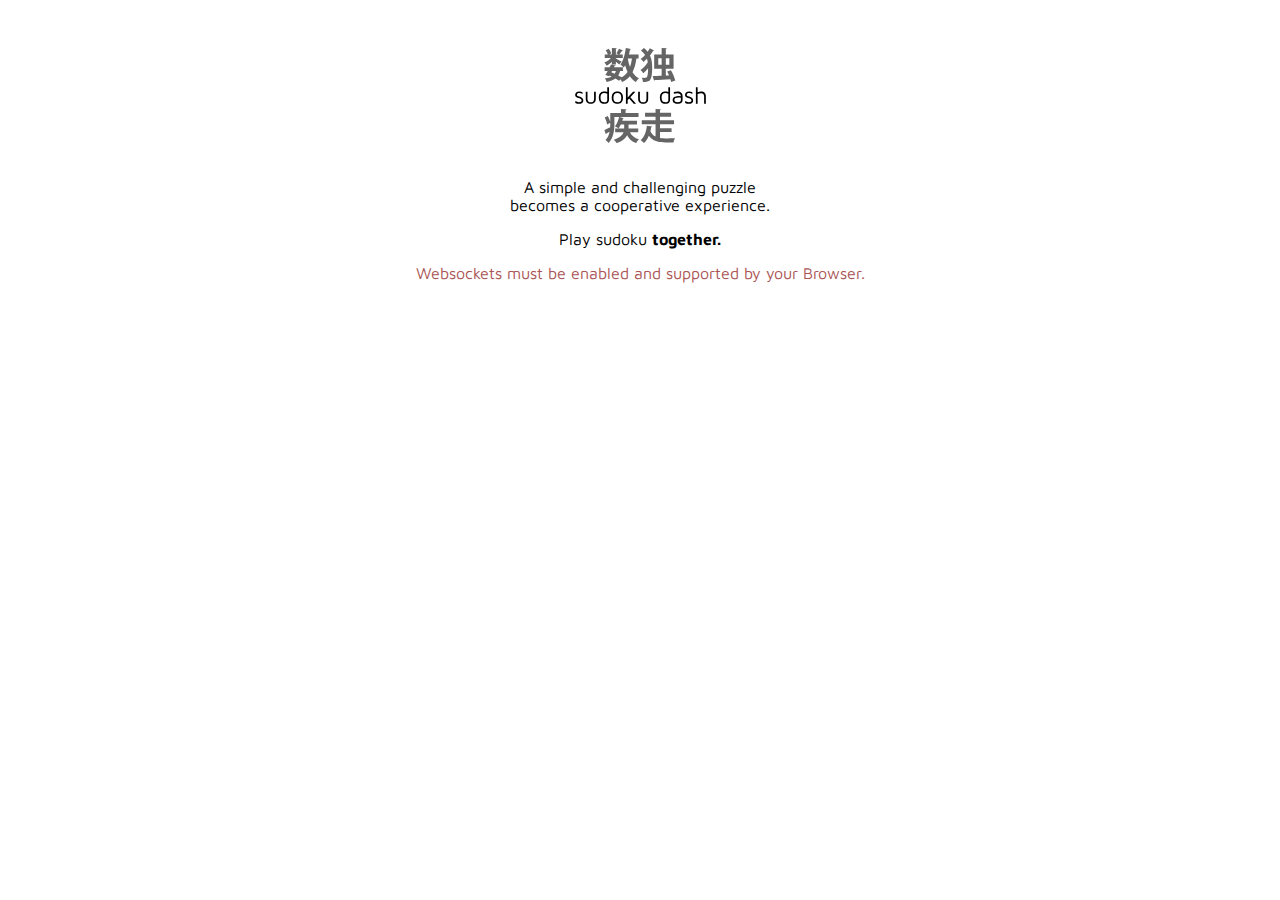
==== commit d98e44b0: "new intro text" ====
--- a/index.html
+++ b/index.html
@@ -4,7 +4,7 @@
 		<title>sudoku dash</title>
 		<link href="http://fonts.googleapis.com/css?family=Julee|Maven+Pro:400,700" rel="stylesheet">
 		<link href="style.css" rel="stylesheet">
-		<meta name="viewport" content="initial-scale=1.0">
+		<meta name="viewport" content="width=336">
 
 		<!-- !!!!!!!!!!!!!!!!!!!!!!!!!!!!!!!!!!!!!!!!!!!!!!!! -->
 		<!-- REMOVE REMOVE REMOVE REMOVE REMOVE REMOVE REMOVE -->
@@ -15,7 +15,7 @@
 		<h1 id="title"><svg width="133px" height="95px"><path fill="#656565" d="M37.88,16.522v-2.844c-1.62,1.62-3.527,3.096-5.291,4.031c-0.468-0.936-1.44-2.339-2.196-3.131	c2.268-0.936,4.787-2.7,6.479-4.644h-6.119V6.443h3.096c-0.432-1.26-1.296-2.916-2.124-4.211l3.024-1.404	c1.044,1.404,2.087,3.312,2.448,4.571l-2.124,1.044h2.808V0.036l4.932,0.288c-0.036,0.324-0.324,0.54-0.936,0.612v5.507h2.844	l-2.34-1.08c0.9-1.26,2.016-3.168,2.628-4.536l4.103,1.62c-0.18,0.288-0.576,0.36-0.936,0.324c-0.72,1.08-1.872,2.592-2.808,3.671	h3.383v3.492h-6.875v0.468c1.44,0.684,4.823,2.628,5.688,3.204l-2.304,2.988c-0.72-0.72-2.088-1.872-3.384-2.88v2.808H37.88z	 M64.589,10.619h-2.16c-0.756,5.327-1.943,9.827-3.923,13.57c1.656,2.591,3.78,4.679,6.443,6.047	c-0.972,0.864-2.34,2.592-2.988,3.78c-2.484-1.476-4.5-3.456-6.119-5.832c-2.016,2.412-4.607,4.355-7.847,5.832	c-0.288-0.684-0.9-1.836-1.512-2.736l-1.404,1.548c-0.936-0.756-2.196-1.584-3.6-2.375c-2.088,1.62-4.931,2.7-8.819,3.527	c-0.252-1.188-1.008-2.7-1.764-3.563c2.808-0.396,5.003-0.972,6.695-1.944c-0.684-0.324-1.404-0.612-2.124-0.9l-0.324,0.576	l-3.78-1.152c0.72-1.152,1.512-2.556,2.34-4.104h-3.096V19.33h4.967c0.504-1.008,0.972-2.016,1.404-2.916l4.644,0.972	c-0.108,0.468-0.612,0.54-1.008,0.504c-0.216,0.468-0.468,0.936-0.684,1.44h8.963v3.563h-2.771c-0.468,1.728-1.08,3.239-1.872,4.5	c1.26,0.684,2.412,1.332,3.348,1.979c2.484-1.332,4.428-3.096,5.939-5.292c-0.972-2.124-1.728-4.427-2.376-6.911	c-0.468,0.792-0.972,1.584-1.476,2.268c-0.72-0.792-2.232-2.232-3.167-2.916C49.255,12.994,50.947,6.479,51.811,0l5.111,1.008	c-0.108,0.324-0.432,0.54-0.936,0.54c-0.288,1.691-0.612,3.419-1.008,5.075h9.611V10.619z M38.097,22.893l-0.792,1.476	c1.116,0.396,2.231,0.864,3.348,1.332c0.504-0.828,0.936-1.728,1.26-2.808H38.097z M53.862,10.619l-0.036,0.072	c0.54,3.023,1.224,5.867,2.195,8.423c0.9-2.483,1.548-5.327,1.944-8.495H53.862z"></path><path fill="#656565" d="M69.968,0.108c1.476,1.188,2.7,2.412,3.671,3.671c0.828-1.152,1.548-2.34,2.124-3.456l4.355,2.124	c-0.144,0.216-0.432,0.36-0.9,0.36c-0.864,1.548-1.98,3.131-3.24,4.679c1.872,3.888,2.196,8.027,2.196,12.311	c0,5.111-0.396,10.042-2.088,12.311c-0.9,1.26-2.412,2.016-7.163,1.835c0-1.404-0.432-2.952-1.152-4.175	c0.936,0.072,1.728,0.108,2.376,0.108c1.8,0,2.268,0,2.808-0.756c0.792-1.008,1.116-4.535,1.152-8.783	c-1.512,1.872-3.204,3.635-4.751,4.895c-0.684-1.043-1.872-2.447-2.88-3.239c2.628-1.62,5.543-4.751,7.307-7.739	c-0.18-1.152-0.432-2.304-0.828-3.419c-1.116,1.116-2.304,2.16-3.492,3.06c-0.648-0.828-2.052-2.124-2.952-2.808	c1.584-1.116,3.167-2.556,4.607-4.14c-1.044-1.548-2.375-3.06-4.14-4.499L69.968,0.108z M96.928,22.137	c1.836,3.239,3.708,7.451,4.284,10.294l-4.067,1.62c-0.144-0.828-0.432-1.8-0.756-2.88c-5.868,0.396-11.807,0.756-15.694,0.936	c-0.036,0.324-0.36,0.54-0.684,0.54l-1.296-4.751c2.375-0.072,5.507-0.144,8.927-0.252v-6.875H80.19V6.407h7.451V0l5.147,0.252	c-0.036,0.36-0.324,0.576-0.972,0.684v5.472h7.775v14.362h-7.775v6.767l3.168-0.108c-0.576-1.332-1.188-2.664-1.836-3.852	L96.928,22.137z M84.258,16.81h3.384v-6.443h-3.384V16.81z M95.345,10.367h-3.528v6.443h3.528V10.367z"></path><path fill="#656565" d="M64.236,84.371h-8.279c1.692,3.456,4.571,5.831,8.963,6.947c-0.936,0.864-2.16,2.556-2.7,3.744	c-4.428-1.44-7.235-4.067-9.107-7.883c-1.584,3.023-4.644,5.831-10.475,7.919c-0.576-0.9-1.872-2.412-2.88-3.276	c6.263-1.908,8.819-4.715,9.791-7.451h-8.387v-3.816h8.999V76.38h-3.348c-0.72,1.548-1.583,2.988-2.483,4.104	c-0.792-0.684-2.34-1.656-3.348-2.16c1.835-2.196,3.275-5.903,4.104-9.395h-4.68v6.947c0,5.795-0.828,14.146-5.867,19.114	c-0.612-0.828-2.268-2.376-3.096-2.88c2.34-2.412,3.563-5.399,4.176-8.459c-1.26,0.756-2.412,1.44-3.312,1.944	c-0.036,0.324-0.252,0.612-0.54,0.72L30.4,81.923c1.512-0.648,3.6-1.62,5.795-2.736c0.072-1.152,0.072-2.016,0.072-4.392	l-3.096,1.656c-0.324-1.799-1.368-4.679-2.484-6.911l3.132-1.547c0.972,1.799,1.979,4.031,2.448,5.759v-8.711H47.03v-3.996	l5.543,0.288c-0.036,0.36-0.324,0.576-1.008,0.72v2.988h12.958v3.887H45.339l4.535,1.224c-0.108,0.252-0.396,0.432-0.9,0.432	c-0.18,0.684-0.396,1.404-0.648,2.088h14.65v3.708h-8.423v4.175h9.683V84.371z"></path><path fill="#656565" d="M85.979,84.083v5.867c2.196,0.396,4.176,0.432,8.099,0.432c2.268,0,5.435,0,6.911-0.036	c-0.612,0.972-1.296,2.952-1.512,4.175h-7.883c-7.199,0-12.886-1.26-16.738-6.659c-1.152,2.772-2.736,5.363-4.896,7.163	c-0.72-0.828-2.339-2.231-3.275-2.808c3.996-3.204,5.615-9.359,6.155-14.434l5.291,0.792c-0.072,0.324-0.396,0.54-0.9,0.576	c-0.216,1.26-0.468,2.628-0.828,4.032c1.224,2.592,3.023,4.283,5.147,5.363V76.236H67.765V72.24h13.787v-3.491H71.041v-3.996h10.511	v-3.708l5.399,0.324c-0.036,0.324-0.288,0.576-0.972,0.648v2.736h11.123v3.996H85.979v3.491h14.074v3.996H85.979v3.996h11.591v3.852	H85.979z"></path><g>	<path d="M1.172,46.942c0-0.956,0.35-1.772,1.049-2.448c0.699-0.676,1.768-1.014,3.205-1.014c1.023,0,2.047,0.243,3.07,0.728v1.724		c-0.914-0.548-1.875-0.823-2.883-0.823c-1.805,0-2.707,0.611-2.707,1.833c0,0.415,0.219,0.75,0.656,1.004		C4,48.202,4.535,48.413,5.168,48.582s1.266,0.37,1.898,0.605s1.17,0.632,1.611,1.192s0.662,1.275,0.662,2.144		c0,1.041-0.389,1.856-1.166,2.447c-0.777,0.59-1.854,0.886-3.229,0.886c-1.328,0-2.535-0.301-3.621-0.902v-1.831		c1.148,0.705,2.332,1.058,3.551,1.058c1.82,0,2.73-0.552,2.73-1.657c0-0.595-0.219-1.061-0.656-1.398s-0.973-0.589-1.605-0.758		s-1.266-0.353-1.898-0.552s-1.17-0.537-1.611-1.011C1.393,48.331,1.172,47.71,1.172,46.942z"></path>	<path d="M11.753,50.629v-6.938h1.734v7.016c0,1.216,0.265,2.107,0.795,2.672s1.361,0.848,2.492,0.848		c1.115,0,1.942-0.283,2.48-0.848s0.807-1.456,0.807-2.672v-7.016h1.734v6.938c0,1.664-0.437,2.951-1.312,3.861		s-2.111,1.365-3.71,1.365c-1.599,0-2.835-0.455-3.709-1.365S11.753,52.293,11.753,50.629z"></path>	<path d="M24.804,49.527c0-1.188,0.16-2.197,0.481-3.029c0.32-0.832,0.764-1.455,1.331-1.869s1.144-0.705,1.73-0.873		s1.231-0.252,1.935-0.252c1.053,0,2.043,0.152,2.972,0.457v-4.828h1.734v12.961c0,0.32-0.047,0.648-0.141,0.984		c-0.094,0.336-0.29,0.736-0.587,1.201s-0.806,0.844-1.525,1.137s-1.607,0.439-2.664,0.439c-0.446,0-0.882-0.039-1.308-0.117		s-0.888-0.254-1.384-0.527s-0.925-0.629-1.285-1.066c-0.359-0.438-0.665-1.053-0.915-1.846		C24.929,51.506,24.804,50.582,24.804,49.527z M26.538,49.527c0,1.008,0.109,1.852,0.328,2.531c0.218,0.68,0.519,1.168,0.9,1.465		c0.382,0.297,0.749,0.496,1.1,0.598c0.351,0.102,0.752,0.152,1.205,0.152c2.122,0,3.182-0.703,3.182-2.109v-6.48		c-0.975-0.398-1.965-0.598-2.972-0.598c-1.31,0-2.262,0.352-2.854,1.055C26.834,46.844,26.538,47.973,26.538,49.527z"></path>	<path d="M38.226,52.779c-0.336-0.855-0.504-1.893-0.504-3.111s0.167-2.256,0.504-3.111c0.335-0.855,0.792-1.494,1.371-1.916		c0.578-0.422,1.166-0.721,1.764-0.896s1.257-0.264,1.98-0.264c0.722,0,1.386,0.088,1.992,0.264		c0.605,0.176,1.197,0.475,1.775,0.896c0.578,0.422,1.035,1.061,1.371,1.916c0.335,0.855,0.504,1.893,0.504,3.111		s-0.168,2.256-0.504,3.111c-0.336,0.855-0.793,1.494-1.371,1.916c-0.579,0.422-1.17,0.721-1.775,0.896		c-0.606,0.176-1.27,0.264-1.992,0.264c-0.723,0-1.383-0.088-1.98-0.264s-1.186-0.475-1.764-0.896		C39.019,54.273,38.562,53.635,38.226,52.779z M40.382,46.164c-0.618,0.734-0.926,1.902-0.926,3.504s0.308,2.77,0.926,3.504		c0.617,0.734,1.605,1.102,2.965,1.102s2.35-0.363,2.971-1.09s0.932-1.898,0.932-3.516s-0.311-2.789-0.932-3.516		s-1.611-1.09-2.971-1.09S40.999,45.43,40.382,46.164z"></path>	<path d="M51.933,55.668V39.133h1.734v10.441l5.379-5.883h2.344l-5.109,5.496l5.766,6.48h-2.309l-4.582-5.262l-1.488,1.617v3.645		H51.933z"></path>	<path d="M64.141,50.629v-6.938h1.734v7.016c0,1.216,0.265,2.107,0.795,2.672s1.361,0.848,2.492,0.848		c1.115,0,1.942-0.283,2.48-0.848s0.807-1.456,0.807-2.672v-7.016h1.734v6.938c0,1.664-0.438,2.951-1.312,3.861		s-2.111,1.365-3.709,1.365c-1.599,0-2.835-0.455-3.71-1.365S64.141,52.293,64.141,50.629z"></path>	<path d="M85.879,49.527c0-1.188,0.16-2.197,0.481-3.029c0.32-0.832,0.764-1.455,1.331-1.869s1.144-0.705,1.73-0.873		s1.231-0.252,1.935-0.252c1.053,0,2.043,0.152,2.972,0.457v-4.828h1.734v12.961c0,0.32-0.047,0.648-0.141,0.984		c-0.094,0.336-0.29,0.736-0.587,1.201s-0.806,0.844-1.525,1.137s-1.607,0.439-2.664,0.439c-0.446,0-0.882-0.039-1.308-0.117		s-0.888-0.254-1.384-0.527s-0.925-0.629-1.284-1.066c-0.36-0.438-0.665-1.053-0.915-1.846		C86.004,51.506,85.879,50.582,85.879,49.527z M87.614,49.527c0,1.008,0.109,1.852,0.328,2.531c0.218,0.68,0.519,1.168,0.9,1.465		c0.382,0.297,0.749,0.496,1.1,0.598c0.351,0.102,0.752,0.152,1.205,0.152c2.122,0,3.182-0.703,3.182-2.109v-6.48		c-0.975-0.398-1.965-0.598-2.972-0.598c-1.31,0-2.262,0.352-2.854,1.055C87.91,46.844,87.614,47.973,87.614,49.527z"></path>	<path d="M98.652,51.988c0-0.539,0.1-1.021,0.299-1.448s0.443-0.772,0.732-1.038c0.289-0.265,0.656-0.492,1.102-0.681		c0.445-0.188,0.84-0.327,1.184-0.415s0.752-0.156,1.225-0.202c0.473-0.046,0.809-0.073,1.008-0.081s0.436-0.012,0.709-0.012		l1.922,0.114c0-1.087-0.294-1.863-0.883-2.327s-1.46-0.696-2.614-0.696c-1.296,0-2.464,0.191-3.502,0.574v-1.676		c1.179-0.414,2.377-0.621,3.596-0.621c1.678,0,2.957,0.424,3.839,1.271s1.323,2.088,1.323,3.721v3.598		c0,0.766-0.178,1.42-0.533,1.963s-0.812,0.936-1.369,1.178c-0.559,0.242-1.081,0.41-1.569,0.504s-0.97,0.141-1.445,0.141		c-0.368,0-0.745-0.023-1.132-0.07c-0.387-0.047-0.825-0.155-1.314-0.323c-0.489-0.168-0.914-0.384-1.273-0.646		c-0.36-0.263-0.667-0.639-0.921-1.128C98.779,53.197,98.652,52.631,98.652,51.988z M100.386,51.988		c0,1.492,1.084,2.238,3.252,2.238c0.008,0,0.02,0,0.035,0c2.121,0,3.182-0.723,3.182-2.168v-2.296		c-0.53-0.094-1.24-0.141-2.129-0.141C101.833,49.621,100.386,50.41,100.386,51.988z"></path>	<path d="M111.025,46.942c0-0.956,0.35-1.772,1.049-2.448c0.699-0.676,1.768-1.014,3.205-1.014c1.023,0,2.047,0.243,3.07,0.728		v1.724c-0.914-0.548-1.875-0.823-2.883-0.823c-1.805,0-2.707,0.611-2.707,1.833c0,0.415,0.219,0.75,0.656,1.004		c0.438,0.255,0.973,0.466,1.605,0.635s1.266,0.37,1.898,0.605s1.17,0.632,1.611,1.192s0.662,1.275,0.662,2.144		c0,1.041-0.389,1.856-1.166,2.447c-0.777,0.59-1.854,0.886-3.229,0.886c-1.328,0-2.535-0.301-3.621-0.902v-1.831		c1.148,0.705,2.332,1.058,3.551,1.058c1.82,0,2.73-0.552,2.73-1.657c0-0.595-0.219-1.061-0.656-1.398s-0.973-0.589-1.605-0.758		s-1.266-0.353-1.898-0.552s-1.17-0.537-1.611-1.011C111.246,48.331,111.025,47.71,111.025,46.942z"></path>	<path d="M121.888,55.668V39.133h1.734v5.109c1.208-0.508,2.414-0.762,3.614-0.762c1.471,0,2.607,0.443,3.409,1.33		c0.802,0.887,1.203,2.139,1.203,3.756v7.102h-1.734v-7.102c0-2.242-1.022-3.363-3.065-3.363c-1.115,0-2.258,0.242-3.427,0.727		v9.738H121.888z"></path></g></svg></h1>
 
 		<div id="intro">
-			<p>A simple and beautiful puzzle becomes a challenging multiplayer game.</p>
+			<p>A simple and challenging puzzle becomes a cooperative experience.</p>
 			<p>Play sudoku <b>together.</b></p>
 		</div>
 
@@ -50,8 +50,10 @@
 		
 		
 		<div id="board" style="display: none">
+			<div id="tilt_background"></div>
 			<table><tbody><tr><td><table><tbody><tr><td id="board_0" class="cell empty"><div></div></td><td id="board_1" class="cell empty"><div></div></td><td id="board_2" class="cell empty"><div></div></td></tr><tr><td id="board_9" class="cell empty"><div></div></td><td id="board_10" class="cell empty"><div></div></td><td id="board_11" class="cell empty"><div></div></td></tr><tr><td id="board_18" class="cell empty"><div></div></td><td id="board_19" class="cell empty"><div></div></td><td id="board_20" class="cell empty"><div></div></td></tr></tbody></table></td><td><table><tbody><tr><td id="board_3" class="cell empty"><div></div></td><td id="board_4" class="cell empty"><div></div></td><td id="board_5" class="cell empty"><div></div></td></tr><tr><td id="board_12" class="cell empty"><div></div></td><td id="board_13" class="cell empty"><div></div></td><td id="board_14" class="cell empty"><div></div></td></tr><tr><td id="board_21" class="cell empty"><div></div></td><td id="board_22" class="cell empty"><div></div></td><td id="board_23" class="cell empty"><div></div></td></tr></tbody></table></td><td><table><tbody><tr><td id="board_6" class="cell empty"><div></div></td><td id="board_7" class="cell empty"><div></div></td><td id="board_8" class="cell empty"><div></div></td></tr><tr><td id="board_15" class="cell empty"><div></div></td><td id="board_16" class="cell empty"><div></div></td><td id="board_17" class="cell empty"><div></div></td></tr><tr><td id="board_24" class="cell empty"><div></div></td><td id="board_25" class="cell empty"><div></div></td><td id="board_26" class="cell empty"><div></div></td></tr></tbody></table></td></tr><tr><td><table><tbody><tr><td id="board_27" class="cell empty"><div></div></td><td id="board_28" class="cell empty"><div></div></td><td id="board_29" class="cell empty"><div></div></td></tr><tr><td id="board_36" class="cell empty"><div></div></td><td id="board_37" class="cell empty"><div></div></td><td id="board_38" class="cell empty"><div></div></td></tr><tr><td id="board_45" class="cell empty"><div></div></td><td id="board_46" class="cell empty"><div></div></td><td id="board_47" class="cell empty"><div></div></td></tr></tbody></table></td><td><table><tbody><tr><td id="board_30" class="cell empty"><div></div></td><td id="board_31" class="cell empty"><div></div></td><td id="board_32" class="cell empty"><div></div></td></tr><tr><td id="board_39" class="cell empty"><div></div></td><td id="board_40" class="cell empty"><div></div></td><td id="board_41" class="cell empty"><div></div></td></tr><tr><td id="board_48" class="cell empty"><div></div></td><td id="board_49" class="cell empty"><div></div></td><td id="board_50" class="cell empty"><div></div></td></tr></tbody></table></td><td><table><tbody><tr><td id="board_33" class="cell empty"><div></div></td><td id="board_34" class="cell empty"><div></div></td><td id="board_35" class="cell empty"><div></div></td></tr><tr><td id="board_42" class="cell empty"><div></div></td><td id="board_43" class="cell empty"><div></div></td><td id="board_44" class="cell empty"><div></div></td></tr><tr><td id="board_51" class="cell empty"><div></div></td><td id="board_52" class="cell empty"><div></div></td><td id="board_53" class="cell empty"><div></div></td></tr></tbody></table></td></tr><tr><td><table><tbody><tr><td id="board_54" class="cell empty"><div></div></td><td id="board_55" class="cell empty"><div></div></td><td id="board_56" class="cell empty"><div></div></td></tr><tr><td id="board_63" class="cell empty"><div></div></td><td id="board_64" class="cell empty"><div></div></td><td id="board_65" class="cell empty"><div></div></td></tr><tr><td id="board_72" class="cell empty"><div></div></td><td id="board_73" class="cell empty"><div></div></td><td id="board_74" class="cell empty"><div></div></td></tr></tbody></table></td><td><table><tbody><tr><td id="board_57" class="cell empty"><div></div></td><td id="board_58" class="cell empty"><div></div></td><td id="board_59" class="cell empty"><div></div></td></tr><tr><td id="board_66" class="cell empty"><div></div></td><td id="board_67" class="cell empty"><div></div></td><td id="board_68" class="cell empty"><div></div></td></tr><tr><td id="board_75" class="cell empty"><div></div></td><td id="board_76" class="cell empty"><div></div></td><td id="board_77" class="cell empty"><div></div></td></tr></tbody></table></td><td><table><tbody><tr><td id="board_60" class="cell empty"><div></div></td><td id="board_61" class="cell empty"><div></div></td><td id="board_62" class="cell empty"><div></div></td></tr><tr><td id="board_69" class="cell empty"><div></div></td><td id="board_70" class="cell empty"><div></div></td><td id="board_71" class="cell empty"><div></div></td></tr><tr><td id="board_78" class="cell empty"><div></div></td><td id="board_79" class="cell empty"><div></div></td><td id="board_80" class="cell empty"><div></div></td></tr></tbody></table></td></tr></tbody></table>
 			<div id="ambigous_message" style="display: none">(other numbers are still possible here)</div>
+
 		</div>
 
 		<div id="round" style="display: none">
@@ -83,6 +85,7 @@
 	<link href="nanoscroller.css" rel="stylesheet">
 	<!-- TODO overthrow.js -->
 	<script src="js/nanoscroller.js"></script>
+	<script src="js/modernizr.js"></script>
 	<script src="js/util.js"></script>
 	<script src="js/main.js"></script>
 </html>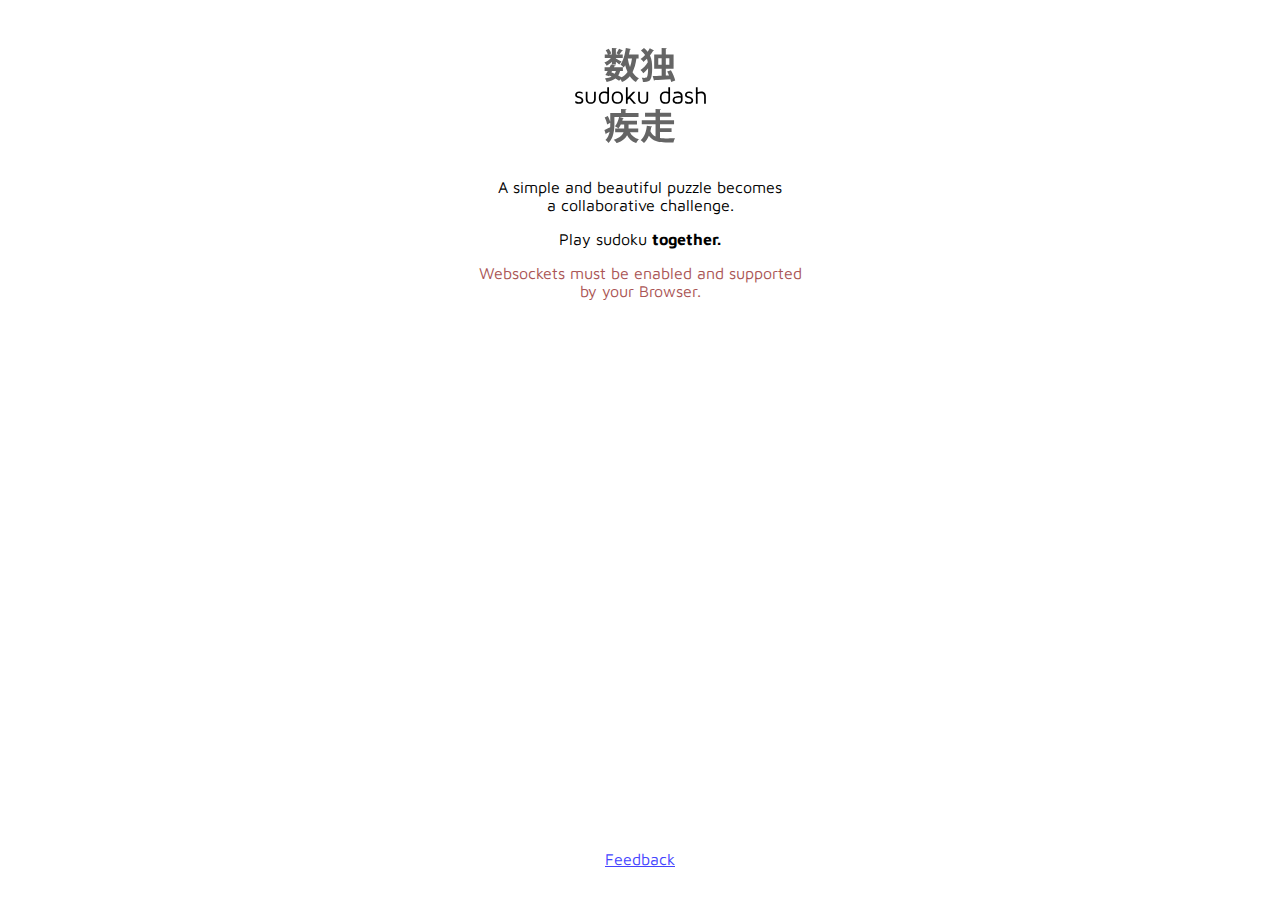
==== commit 8a34bc38: "moar autochat fixes" ====
--- a/index.html
+++ b/index.html
@@ -5,79 +5,69 @@
 		<link href="http://fonts.googleapis.com/css?family=Julee|Maven+Pro:400,700" rel="stylesheet">
 		<link href="style.css" rel="stylesheet">
 		<meta name="viewport" content="width=336">
-
-		<!-- !!!!!!!!!!!!!!!!!!!!!!!!!!!!!!!!!!!!!!!!!!!!!!!! -->
-		<!-- REMOVE REMOVE REMOVE REMOVE REMOVE REMOVE REMOVE -->
-		<!-- !!!!!!!!!!!!!!!!!!!!!!!!!!!!!!!!!!!!!!!!!!!!!!!! -->
-		<!-- <script src="http://jsconsole.com/remote.js?sdd_debug"></script> -->
 	</head>
 	<body>
-		<h1 id="title"><svg width="133px" height="95px"><path fill="#656565" d="M37.88,16.522v-2.844c-1.62,1.62-3.527,3.096-5.291,4.031c-0.468-0.936-1.44-2.339-2.196-3.131	c2.268-0.936,4.787-2.7,6.479-4.644h-6.119V6.443h3.096c-0.432-1.26-1.296-2.916-2.124-4.211l3.024-1.404	c1.044,1.404,2.087,3.312,2.448,4.571l-2.124,1.044h2.808V0.036l4.932,0.288c-0.036,0.324-0.324,0.54-0.936,0.612v5.507h2.844	l-2.34-1.08c0.9-1.26,2.016-3.168,2.628-4.536l4.103,1.62c-0.18,0.288-0.576,0.36-0.936,0.324c-0.72,1.08-1.872,2.592-2.808,3.671	h3.383v3.492h-6.875v0.468c1.44,0.684,4.823,2.628,5.688,3.204l-2.304,2.988c-0.72-0.72-2.088-1.872-3.384-2.88v2.808H37.88z	 M64.589,10.619h-2.16c-0.756,5.327-1.943,9.827-3.923,13.57c1.656,2.591,3.78,4.679,6.443,6.047	c-0.972,0.864-2.34,2.592-2.988,3.78c-2.484-1.476-4.5-3.456-6.119-5.832c-2.016,2.412-4.607,4.355-7.847,5.832	c-0.288-0.684-0.9-1.836-1.512-2.736l-1.404,1.548c-0.936-0.756-2.196-1.584-3.6-2.375c-2.088,1.62-4.931,2.7-8.819,3.527	c-0.252-1.188-1.008-2.7-1.764-3.563c2.808-0.396,5.003-0.972,6.695-1.944c-0.684-0.324-1.404-0.612-2.124-0.9l-0.324,0.576	l-3.78-1.152c0.72-1.152,1.512-2.556,2.34-4.104h-3.096V19.33h4.967c0.504-1.008,0.972-2.016,1.404-2.916l4.644,0.972	c-0.108,0.468-0.612,0.54-1.008,0.504c-0.216,0.468-0.468,0.936-0.684,1.44h8.963v3.563h-2.771c-0.468,1.728-1.08,3.239-1.872,4.5	c1.26,0.684,2.412,1.332,3.348,1.979c2.484-1.332,4.428-3.096,5.939-5.292c-0.972-2.124-1.728-4.427-2.376-6.911	c-0.468,0.792-0.972,1.584-1.476,2.268c-0.72-0.792-2.232-2.232-3.167-2.916C49.255,12.994,50.947,6.479,51.811,0l5.111,1.008	c-0.108,0.324-0.432,0.54-0.936,0.54c-0.288,1.691-0.612,3.419-1.008,5.075h9.611V10.619z M38.097,22.893l-0.792,1.476	c1.116,0.396,2.231,0.864,3.348,1.332c0.504-0.828,0.936-1.728,1.26-2.808H38.097z M53.862,10.619l-0.036,0.072	c0.54,3.023,1.224,5.867,2.195,8.423c0.9-2.483,1.548-5.327,1.944-8.495H53.862z"></path><path fill="#656565" d="M69.968,0.108c1.476,1.188,2.7,2.412,3.671,3.671c0.828-1.152,1.548-2.34,2.124-3.456l4.355,2.124	c-0.144,0.216-0.432,0.36-0.9,0.36c-0.864,1.548-1.98,3.131-3.24,4.679c1.872,3.888,2.196,8.027,2.196,12.311	c0,5.111-0.396,10.042-2.088,12.311c-0.9,1.26-2.412,2.016-7.163,1.835c0-1.404-0.432-2.952-1.152-4.175	c0.936,0.072,1.728,0.108,2.376,0.108c1.8,0,2.268,0,2.808-0.756c0.792-1.008,1.116-4.535,1.152-8.783	c-1.512,1.872-3.204,3.635-4.751,4.895c-0.684-1.043-1.872-2.447-2.88-3.239c2.628-1.62,5.543-4.751,7.307-7.739	c-0.18-1.152-0.432-2.304-0.828-3.419c-1.116,1.116-2.304,2.16-3.492,3.06c-0.648-0.828-2.052-2.124-2.952-2.808	c1.584-1.116,3.167-2.556,4.607-4.14c-1.044-1.548-2.375-3.06-4.14-4.499L69.968,0.108z M96.928,22.137	c1.836,3.239,3.708,7.451,4.284,10.294l-4.067,1.62c-0.144-0.828-0.432-1.8-0.756-2.88c-5.868,0.396-11.807,0.756-15.694,0.936	c-0.036,0.324-0.36,0.54-0.684,0.54l-1.296-4.751c2.375-0.072,5.507-0.144,8.927-0.252v-6.875H80.19V6.407h7.451V0l5.147,0.252	c-0.036,0.36-0.324,0.576-0.972,0.684v5.472h7.775v14.362h-7.775v6.767l3.168-0.108c-0.576-1.332-1.188-2.664-1.836-3.852	L96.928,22.137z M84.258,16.81h3.384v-6.443h-3.384V16.81z M95.345,10.367h-3.528v6.443h3.528V10.367z"></path><path fill="#656565" d="M64.236,84.371h-8.279c1.692,3.456,4.571,5.831,8.963,6.947c-0.936,0.864-2.16,2.556-2.7,3.744	c-4.428-1.44-7.235-4.067-9.107-7.883c-1.584,3.023-4.644,5.831-10.475,7.919c-0.576-0.9-1.872-2.412-2.88-3.276	c6.263-1.908,8.819-4.715,9.791-7.451h-8.387v-3.816h8.999V76.38h-3.348c-0.72,1.548-1.583,2.988-2.483,4.104	c-0.792-0.684-2.34-1.656-3.348-2.16c1.835-2.196,3.275-5.903,4.104-9.395h-4.68v6.947c0,5.795-0.828,14.146-5.867,19.114	c-0.612-0.828-2.268-2.376-3.096-2.88c2.34-2.412,3.563-5.399,4.176-8.459c-1.26,0.756-2.412,1.44-3.312,1.944	c-0.036,0.324-0.252,0.612-0.54,0.72L30.4,81.923c1.512-0.648,3.6-1.62,5.795-2.736c0.072-1.152,0.072-2.016,0.072-4.392	l-3.096,1.656c-0.324-1.799-1.368-4.679-2.484-6.911l3.132-1.547c0.972,1.799,1.979,4.031,2.448,5.759v-8.711H47.03v-3.996	l5.543,0.288c-0.036,0.36-0.324,0.576-1.008,0.72v2.988h12.958v3.887H45.339l4.535,1.224c-0.108,0.252-0.396,0.432-0.9,0.432	c-0.18,0.684-0.396,1.404-0.648,2.088h14.65v3.708h-8.423v4.175h9.683V84.371z"></path><path fill="#656565" d="M85.979,84.083v5.867c2.196,0.396,4.176,0.432,8.099,0.432c2.268,0,5.435,0,6.911-0.036	c-0.612,0.972-1.296,2.952-1.512,4.175h-7.883c-7.199,0-12.886-1.26-16.738-6.659c-1.152,2.772-2.736,5.363-4.896,7.163	c-0.72-0.828-2.339-2.231-3.275-2.808c3.996-3.204,5.615-9.359,6.155-14.434l5.291,0.792c-0.072,0.324-0.396,0.54-0.9,0.576	c-0.216,1.26-0.468,2.628-0.828,4.032c1.224,2.592,3.023,4.283,5.147,5.363V76.236H67.765V72.24h13.787v-3.491H71.041v-3.996h10.511	v-3.708l5.399,0.324c-0.036,0.324-0.288,0.576-0.972,0.648v2.736h11.123v3.996H85.979v3.491h14.074v3.996H85.979v3.996h11.591v3.852	H85.979z"></path><g>	<path d="M1.172,46.942c0-0.956,0.35-1.772,1.049-2.448c0.699-0.676,1.768-1.014,3.205-1.014c1.023,0,2.047,0.243,3.07,0.728v1.724		c-0.914-0.548-1.875-0.823-2.883-0.823c-1.805,0-2.707,0.611-2.707,1.833c0,0.415,0.219,0.75,0.656,1.004		C4,48.202,4.535,48.413,5.168,48.582s1.266,0.37,1.898,0.605s1.17,0.632,1.611,1.192s0.662,1.275,0.662,2.144		c0,1.041-0.389,1.856-1.166,2.447c-0.777,0.59-1.854,0.886-3.229,0.886c-1.328,0-2.535-0.301-3.621-0.902v-1.831		c1.148,0.705,2.332,1.058,3.551,1.058c1.82,0,2.73-0.552,2.73-1.657c0-0.595-0.219-1.061-0.656-1.398s-0.973-0.589-1.605-0.758		s-1.266-0.353-1.898-0.552s-1.17-0.537-1.611-1.011C1.393,48.331,1.172,47.71,1.172,46.942z"></path>	<path d="M11.753,50.629v-6.938h1.734v7.016c0,1.216,0.265,2.107,0.795,2.672s1.361,0.848,2.492,0.848		c1.115,0,1.942-0.283,2.48-0.848s0.807-1.456,0.807-2.672v-7.016h1.734v6.938c0,1.664-0.437,2.951-1.312,3.861		s-2.111,1.365-3.71,1.365c-1.599,0-2.835-0.455-3.709-1.365S11.753,52.293,11.753,50.629z"></path>	<path d="M24.804,49.527c0-1.188,0.16-2.197,0.481-3.029c0.32-0.832,0.764-1.455,1.331-1.869s1.144-0.705,1.73-0.873		s1.231-0.252,1.935-0.252c1.053,0,2.043,0.152,2.972,0.457v-4.828h1.734v12.961c0,0.32-0.047,0.648-0.141,0.984		c-0.094,0.336-0.29,0.736-0.587,1.201s-0.806,0.844-1.525,1.137s-1.607,0.439-2.664,0.439c-0.446,0-0.882-0.039-1.308-0.117		s-0.888-0.254-1.384-0.527s-0.925-0.629-1.285-1.066c-0.359-0.438-0.665-1.053-0.915-1.846		C24.929,51.506,24.804,50.582,24.804,49.527z M26.538,49.527c0,1.008,0.109,1.852,0.328,2.531c0.218,0.68,0.519,1.168,0.9,1.465		c0.382,0.297,0.749,0.496,1.1,0.598c0.351,0.102,0.752,0.152,1.205,0.152c2.122,0,3.182-0.703,3.182-2.109v-6.48		c-0.975-0.398-1.965-0.598-2.972-0.598c-1.31,0-2.262,0.352-2.854,1.055C26.834,46.844,26.538,47.973,26.538,49.527z"></path>	<path d="M38.226,52.779c-0.336-0.855-0.504-1.893-0.504-3.111s0.167-2.256,0.504-3.111c0.335-0.855,0.792-1.494,1.371-1.916		c0.578-0.422,1.166-0.721,1.764-0.896s1.257-0.264,1.98-0.264c0.722,0,1.386,0.088,1.992,0.264		c0.605,0.176,1.197,0.475,1.775,0.896c0.578,0.422,1.035,1.061,1.371,1.916c0.335,0.855,0.504,1.893,0.504,3.111		s-0.168,2.256-0.504,3.111c-0.336,0.855-0.793,1.494-1.371,1.916c-0.579,0.422-1.17,0.721-1.775,0.896		c-0.606,0.176-1.27,0.264-1.992,0.264c-0.723,0-1.383-0.088-1.98-0.264s-1.186-0.475-1.764-0.896		C39.019,54.273,38.562,53.635,38.226,52.779z M40.382,46.164c-0.618,0.734-0.926,1.902-0.926,3.504s0.308,2.77,0.926,3.504		c0.617,0.734,1.605,1.102,2.965,1.102s2.35-0.363,2.971-1.09s0.932-1.898,0.932-3.516s-0.311-2.789-0.932-3.516		s-1.611-1.09-2.971-1.09S40.999,45.43,40.382,46.164z"></path>	<path d="M51.933,55.668V39.133h1.734v10.441l5.379-5.883h2.344l-5.109,5.496l5.766,6.48h-2.309l-4.582-5.262l-1.488,1.617v3.645		H51.933z"></path>	<path d="M64.141,50.629v-6.938h1.734v7.016c0,1.216,0.265,2.107,0.795,2.672s1.361,0.848,2.492,0.848		c1.115,0,1.942-0.283,2.48-0.848s0.807-1.456,0.807-2.672v-7.016h1.734v6.938c0,1.664-0.438,2.951-1.312,3.861		s-2.111,1.365-3.709,1.365c-1.599,0-2.835-0.455-3.71-1.365S64.141,52.293,64.141,50.629z"></path>	<path d="M85.879,49.527c0-1.188,0.16-2.197,0.481-3.029c0.32-0.832,0.764-1.455,1.331-1.869s1.144-0.705,1.73-0.873		s1.231-0.252,1.935-0.252c1.053,0,2.043,0.152,2.972,0.457v-4.828h1.734v12.961c0,0.32-0.047,0.648-0.141,0.984		c-0.094,0.336-0.29,0.736-0.587,1.201s-0.806,0.844-1.525,1.137s-1.607,0.439-2.664,0.439c-0.446,0-0.882-0.039-1.308-0.117		s-0.888-0.254-1.384-0.527s-0.925-0.629-1.284-1.066c-0.36-0.438-0.665-1.053-0.915-1.846		C86.004,51.506,85.879,50.582,85.879,49.527z M87.614,49.527c0,1.008,0.109,1.852,0.328,2.531c0.218,0.68,0.519,1.168,0.9,1.465		c0.382,0.297,0.749,0.496,1.1,0.598c0.351,0.102,0.752,0.152,1.205,0.152c2.122,0,3.182-0.703,3.182-2.109v-6.48		c-0.975-0.398-1.965-0.598-2.972-0.598c-1.31,0-2.262,0.352-2.854,1.055C87.91,46.844,87.614,47.973,87.614,49.527z"></path>	<path d="M98.652,51.988c0-0.539,0.1-1.021,0.299-1.448s0.443-0.772,0.732-1.038c0.289-0.265,0.656-0.492,1.102-0.681		c0.445-0.188,0.84-0.327,1.184-0.415s0.752-0.156,1.225-0.202c0.473-0.046,0.809-0.073,1.008-0.081s0.436-0.012,0.709-0.012		l1.922,0.114c0-1.087-0.294-1.863-0.883-2.327s-1.46-0.696-2.614-0.696c-1.296,0-2.464,0.191-3.502,0.574v-1.676		c1.179-0.414,2.377-0.621,3.596-0.621c1.678,0,2.957,0.424,3.839,1.271s1.323,2.088,1.323,3.721v3.598		c0,0.766-0.178,1.42-0.533,1.963s-0.812,0.936-1.369,1.178c-0.559,0.242-1.081,0.41-1.569,0.504s-0.97,0.141-1.445,0.141		c-0.368,0-0.745-0.023-1.132-0.07c-0.387-0.047-0.825-0.155-1.314-0.323c-0.489-0.168-0.914-0.384-1.273-0.646		c-0.36-0.263-0.667-0.639-0.921-1.128C98.779,53.197,98.652,52.631,98.652,51.988z M100.386,51.988		c0,1.492,1.084,2.238,3.252,2.238c0.008,0,0.02,0,0.035,0c2.121,0,3.182-0.723,3.182-2.168v-2.296		c-0.53-0.094-1.24-0.141-2.129-0.141C101.833,49.621,100.386,50.41,100.386,51.988z"></path>	<path d="M111.025,46.942c0-0.956,0.35-1.772,1.049-2.448c0.699-0.676,1.768-1.014,3.205-1.014c1.023,0,2.047,0.243,3.07,0.728		v1.724c-0.914-0.548-1.875-0.823-2.883-0.823c-1.805,0-2.707,0.611-2.707,1.833c0,0.415,0.219,0.75,0.656,1.004		c0.438,0.255,0.973,0.466,1.605,0.635s1.266,0.37,1.898,0.605s1.17,0.632,1.611,1.192s0.662,1.275,0.662,2.144		c0,1.041-0.389,1.856-1.166,2.447c-0.777,0.59-1.854,0.886-3.229,0.886c-1.328,0-2.535-0.301-3.621-0.902v-1.831		c1.148,0.705,2.332,1.058,3.551,1.058c1.82,0,2.73-0.552,2.73-1.657c0-0.595-0.219-1.061-0.656-1.398s-0.973-0.589-1.605-0.758		s-1.266-0.353-1.898-0.552s-1.17-0.537-1.611-1.011C111.246,48.331,111.025,47.71,111.025,46.942z"></path>	<path d="M121.888,55.668V39.133h1.734v5.109c1.208-0.508,2.414-0.762,3.614-0.762c1.471,0,2.607,0.443,3.409,1.33		c0.802,0.887,1.203,2.139,1.203,3.756v7.102h-1.734v-7.102c0-2.242-1.022-3.363-3.065-3.363c-1.115,0-2.258,0.242-3.427,0.727		v9.738H121.888z"></path></g></svg></h1>
-
-		<div id="intro">
-			<p>A simple and challenging puzzle becomes a cooperative experience.</p>
-			<p>Play sudoku <b>together.</b></p>
-		</div>
-
-		<form id="guest_login" style="display: none">
-			<input type="text" id="name" placeholder="Choose Name" title="Choose Name" autocomplete="off">
-			<button type="submit">Play as a Guest</button>
-		</form>
-
-		<p id="ws_connecting" style="display: none">(Connecting)</p>
-		<p id="js_ws_note" class="error"><noscript>JavaScript and </noscript>Websockets must be enabled and supported by your Browser.</p>
-		<div id="other_client_error" style="display: none" class="error">
-			<p>You connected on a different Device/Browser. </br>
-				(To prevent cheating, you can only have one session at once).</p>
-			<p>If you want to continue here, please <a href="">reload</a>.</p>
-		</div>
-		<div id="player_error" style="display: none" class="error">
-			<p>Error: Player process died.<br/>
-				Reason: <span id="player_error_reason"></span>.</p>
-		</div>
-		<div id="ws_error" style="display: none" class="error">
-			<p>WebSocket connection error #<span id="ws_error_code"></span>.</br>
-				Please try <a href="">reloading</a> and try again later.</p>
-			<p>I'm sorry <b>:(</b></p>
-		</div>
-
-		<div id="guesser" style="display: none">
-			<table><tr><td>7</td><td>8</td><td>9</td></tr><tr><td>4</td><td>5</td><td>6</td></tr><tr><td>1</td><td>2</td><td>3</td></tr></table>
-		</div>
-
 		<div id="guesser_background" style="display: none; opacity: 0"></div>
-
+		<div id="container">
+			<h1 id="title"><svg width="133px" height="95px"><path fill="#656565" d="M37.88,16.522v-2.844c-1.62,1.62-3.527,3.096-5.291,4.031c-0.468-0.936-1.44-2.339-2.196-3.131	c2.268-0.936,4.787-2.7,6.479-4.644h-6.119V6.443h3.096c-0.432-1.26-1.296-2.916-2.124-4.211l3.024-1.404	c1.044,1.404,2.087,3.312,2.448,4.571l-2.124,1.044h2.808V0.036l4.932,0.288c-0.036,0.324-0.324,0.54-0.936,0.612v5.507h2.844	l-2.34-1.08c0.9-1.26,2.016-3.168,2.628-4.536l4.103,1.62c-0.18,0.288-0.576,0.36-0.936,0.324c-0.72,1.08-1.872,2.592-2.808,3.671	h3.383v3.492h-6.875v0.468c1.44,0.684,4.823,2.628,5.688,3.204l-2.304,2.988c-0.72-0.72-2.088-1.872-3.384-2.88v2.808H37.88z	 M64.589,10.619h-2.16c-0.756,5.327-1.943,9.827-3.923,13.57c1.656,2.591,3.78,4.679,6.443,6.047	c-0.972,0.864-2.34,2.592-2.988,3.78c-2.484-1.476-4.5-3.456-6.119-5.832c-2.016,2.412-4.607,4.355-7.847,5.832	c-0.288-0.684-0.9-1.836-1.512-2.736l-1.404,1.548c-0.936-0.756-2.196-1.584-3.6-2.375c-2.088,1.62-4.931,2.7-8.819,3.527	c-0.252-1.188-1.008-2.7-1.764-3.563c2.808-0.396,5.003-0.972,6.695-1.944c-0.684-0.324-1.404-0.612-2.124-0.9l-0.324,0.576	l-3.78-1.152c0.72-1.152,1.512-2.556,2.34-4.104h-3.096V19.33h4.967c0.504-1.008,0.972-2.016,1.404-2.916l4.644,0.972	c-0.108,0.468-0.612,0.54-1.008,0.504c-0.216,0.468-0.468,0.936-0.684,1.44h8.963v3.563h-2.771c-0.468,1.728-1.08,3.239-1.872,4.5	c1.26,0.684,2.412,1.332,3.348,1.979c2.484-1.332,4.428-3.096,5.939-5.292c-0.972-2.124-1.728-4.427-2.376-6.911	c-0.468,0.792-0.972,1.584-1.476,2.268c-0.72-0.792-2.232-2.232-3.167-2.916C49.255,12.994,50.947,6.479,51.811,0l5.111,1.008	c-0.108,0.324-0.432,0.54-0.936,0.54c-0.288,1.691-0.612,3.419-1.008,5.075h9.611V10.619z M38.097,22.893l-0.792,1.476	c1.116,0.396,2.231,0.864,3.348,1.332c0.504-0.828,0.936-1.728,1.26-2.808H38.097z M53.862,10.619l-0.036,0.072	c0.54,3.023,1.224,5.867,2.195,8.423c0.9-2.483,1.548-5.327,1.944-8.495H53.862z"></path><path fill="#656565" d="M69.968,0.108c1.476,1.188,2.7,2.412,3.671,3.671c0.828-1.152,1.548-2.34,2.124-3.456l4.355,2.124	c-0.144,0.216-0.432,0.36-0.9,0.36c-0.864,1.548-1.98,3.131-3.24,4.679c1.872,3.888,2.196,8.027,2.196,12.311	c0,5.111-0.396,10.042-2.088,12.311c-0.9,1.26-2.412,2.016-7.163,1.835c0-1.404-0.432-2.952-1.152-4.175	c0.936,0.072,1.728,0.108,2.376,0.108c1.8,0,2.268,0,2.808-0.756c0.792-1.008,1.116-4.535,1.152-8.783	c-1.512,1.872-3.204,3.635-4.751,4.895c-0.684-1.043-1.872-2.447-2.88-3.239c2.628-1.62,5.543-4.751,7.307-7.739	c-0.18-1.152-0.432-2.304-0.828-3.419c-1.116,1.116-2.304,2.16-3.492,3.06c-0.648-0.828-2.052-2.124-2.952-2.808	c1.584-1.116,3.167-2.556,4.607-4.14c-1.044-1.548-2.375-3.06-4.14-4.499L69.968,0.108z M96.928,22.137	c1.836,3.239,3.708,7.451,4.284,10.294l-4.067,1.62c-0.144-0.828-0.432-1.8-0.756-2.88c-5.868,0.396-11.807,0.756-15.694,0.936	c-0.036,0.324-0.36,0.54-0.684,0.54l-1.296-4.751c2.375-0.072,5.507-0.144,8.927-0.252v-6.875H80.19V6.407h7.451V0l5.147,0.252	c-0.036,0.36-0.324,0.576-0.972,0.684v5.472h7.775v14.362h-7.775v6.767l3.168-0.108c-0.576-1.332-1.188-2.664-1.836-3.852	L96.928,22.137z M84.258,16.81h3.384v-6.443h-3.384V16.81z M95.345,10.367h-3.528v6.443h3.528V10.367z"></path><path fill="#656565" d="M64.236,84.371h-8.279c1.692,3.456,4.571,5.831,8.963,6.947c-0.936,0.864-2.16,2.556-2.7,3.744	c-4.428-1.44-7.235-4.067-9.107-7.883c-1.584,3.023-4.644,5.831-10.475,7.919c-0.576-0.9-1.872-2.412-2.88-3.276	c6.263-1.908,8.819-4.715,9.791-7.451h-8.387v-3.816h8.999V76.38h-3.348c-0.72,1.548-1.583,2.988-2.483,4.104	c-0.792-0.684-2.34-1.656-3.348-2.16c1.835-2.196,3.275-5.903,4.104-9.395h-4.68v6.947c0,5.795-0.828,14.146-5.867,19.114	c-0.612-0.828-2.268-2.376-3.096-2.88c2.34-2.412,3.563-5.399,4.176-8.459c-1.26,0.756-2.412,1.44-3.312,1.944	c-0.036,0.324-0.252,0.612-0.54,0.72L30.4,81.923c1.512-0.648,3.6-1.62,5.795-2.736c0.072-1.152,0.072-2.016,0.072-4.392	l-3.096,1.656c-0.324-1.799-1.368-4.679-2.484-6.911l3.132-1.547c0.972,1.799,1.979,4.031,2.448,5.759v-8.711H47.03v-3.996	l5.543,0.288c-0.036,0.36-0.324,0.576-1.008,0.72v2.988h12.958v3.887H45.339l4.535,1.224c-0.108,0.252-0.396,0.432-0.9,0.432	c-0.18,0.684-0.396,1.404-0.648,2.088h14.65v3.708h-8.423v4.175h9.683V84.371z"></path><path fill="#656565" d="M85.979,84.083v5.867c2.196,0.396,4.176,0.432,8.099,0.432c2.268,0,5.435,0,6.911-0.036	c-0.612,0.972-1.296,2.952-1.512,4.175h-7.883c-7.199,0-12.886-1.26-16.738-6.659c-1.152,2.772-2.736,5.363-4.896,7.163	c-0.72-0.828-2.339-2.231-3.275-2.808c3.996-3.204,5.615-9.359,6.155-14.434l5.291,0.792c-0.072,0.324-0.396,0.54-0.9,0.576	c-0.216,1.26-0.468,2.628-0.828,4.032c1.224,2.592,3.023,4.283,5.147,5.363V76.236H67.765V72.24h13.787v-3.491H71.041v-3.996h10.511	v-3.708l5.399,0.324c-0.036,0.324-0.288,0.576-0.972,0.648v2.736h11.123v3.996H85.979v3.491h14.074v3.996H85.979v3.996h11.591v3.852	H85.979z"></path><g>	<path d="M1.172,46.942c0-0.956,0.35-1.772,1.049-2.448c0.699-0.676,1.768-1.014,3.205-1.014c1.023,0,2.047,0.243,3.07,0.728v1.724		c-0.914-0.548-1.875-0.823-2.883-0.823c-1.805,0-2.707,0.611-2.707,1.833c0,0.415,0.219,0.75,0.656,1.004		C4,48.202,4.535,48.413,5.168,48.582s1.266,0.37,1.898,0.605s1.17,0.632,1.611,1.192s0.662,1.275,0.662,2.144		c0,1.041-0.389,1.856-1.166,2.447c-0.777,0.59-1.854,0.886-3.229,0.886c-1.328,0-2.535-0.301-3.621-0.902v-1.831		c1.148,0.705,2.332,1.058,3.551,1.058c1.82,0,2.73-0.552,2.73-1.657c0-0.595-0.219-1.061-0.656-1.398s-0.973-0.589-1.605-0.758		s-1.266-0.353-1.898-0.552s-1.17-0.537-1.611-1.011C1.393,48.331,1.172,47.71,1.172,46.942z"></path>	<path d="M11.753,50.629v-6.938h1.734v7.016c0,1.216,0.265,2.107,0.795,2.672s1.361,0.848,2.492,0.848		c1.115,0,1.942-0.283,2.48-0.848s0.807-1.456,0.807-2.672v-7.016h1.734v6.938c0,1.664-0.437,2.951-1.312,3.861		s-2.111,1.365-3.71,1.365c-1.599,0-2.835-0.455-3.709-1.365S11.753,52.293,11.753,50.629z"></path>	<path d="M24.804,49.527c0-1.188,0.16-2.197,0.481-3.029c0.32-0.832,0.764-1.455,1.331-1.869s1.144-0.705,1.73-0.873		s1.231-0.252,1.935-0.252c1.053,0,2.043,0.152,2.972,0.457v-4.828h1.734v12.961c0,0.32-0.047,0.648-0.141,0.984		c-0.094,0.336-0.29,0.736-0.587,1.201s-0.806,0.844-1.525,1.137s-1.607,0.439-2.664,0.439c-0.446,0-0.882-0.039-1.308-0.117		s-0.888-0.254-1.384-0.527s-0.925-0.629-1.285-1.066c-0.359-0.438-0.665-1.053-0.915-1.846		C24.929,51.506,24.804,50.582,24.804,49.527z M26.538,49.527c0,1.008,0.109,1.852,0.328,2.531c0.218,0.68,0.519,1.168,0.9,1.465		c0.382,0.297,0.749,0.496,1.1,0.598c0.351,0.102,0.752,0.152,1.205,0.152c2.122,0,3.182-0.703,3.182-2.109v-6.48		c-0.975-0.398-1.965-0.598-2.972-0.598c-1.31,0-2.262,0.352-2.854,1.055C26.834,46.844,26.538,47.973,26.538,49.527z"></path>	<path d="M38.226,52.779c-0.336-0.855-0.504-1.893-0.504-3.111s0.167-2.256,0.504-3.111c0.335-0.855,0.792-1.494,1.371-1.916		c0.578-0.422,1.166-0.721,1.764-0.896s1.257-0.264,1.98-0.264c0.722,0,1.386,0.088,1.992,0.264		c0.605,0.176,1.197,0.475,1.775,0.896c0.578,0.422,1.035,1.061,1.371,1.916c0.335,0.855,0.504,1.893,0.504,3.111		s-0.168,2.256-0.504,3.111c-0.336,0.855-0.793,1.494-1.371,1.916c-0.579,0.422-1.17,0.721-1.775,0.896		c-0.606,0.176-1.27,0.264-1.992,0.264c-0.723,0-1.383-0.088-1.98-0.264s-1.186-0.475-1.764-0.896		C39.019,54.273,38.562,53.635,38.226,52.779z M40.382,46.164c-0.618,0.734-0.926,1.902-0.926,3.504s0.308,2.77,0.926,3.504		c0.617,0.734,1.605,1.102,2.965,1.102s2.35-0.363,2.971-1.09s0.932-1.898,0.932-3.516s-0.311-2.789-0.932-3.516		s-1.611-1.09-2.971-1.09S40.999,45.43,40.382,46.164z"></path>	<path d="M51.933,55.668V39.133h1.734v10.441l5.379-5.883h2.344l-5.109,5.496l5.766,6.48h-2.309l-4.582-5.262l-1.488,1.617v3.645		H51.933z"></path>	<path d="M64.141,50.629v-6.938h1.734v7.016c0,1.216,0.265,2.107,0.795,2.672s1.361,0.848,2.492,0.848		c1.115,0,1.942-0.283,2.48-0.848s0.807-1.456,0.807-2.672v-7.016h1.734v6.938c0,1.664-0.438,2.951-1.312,3.861		s-2.111,1.365-3.709,1.365c-1.599,0-2.835-0.455-3.71-1.365S64.141,52.293,64.141,50.629z"></path>	<path d="M85.879,49.527c0-1.188,0.16-2.197,0.481-3.029c0.32-0.832,0.764-1.455,1.331-1.869s1.144-0.705,1.73-0.873		s1.231-0.252,1.935-0.252c1.053,0,2.043,0.152,2.972,0.457v-4.828h1.734v12.961c0,0.32-0.047,0.648-0.141,0.984		c-0.094,0.336-0.29,0.736-0.587,1.201s-0.806,0.844-1.525,1.137s-1.607,0.439-2.664,0.439c-0.446,0-0.882-0.039-1.308-0.117		s-0.888-0.254-1.384-0.527s-0.925-0.629-1.284-1.066c-0.36-0.438-0.665-1.053-0.915-1.846		C86.004,51.506,85.879,50.582,85.879,49.527z M87.614,49.527c0,1.008,0.109,1.852,0.328,2.531c0.218,0.68,0.519,1.168,0.9,1.465		c0.382,0.297,0.749,0.496,1.1,0.598c0.351,0.102,0.752,0.152,1.205,0.152c2.122,0,3.182-0.703,3.182-2.109v-6.48		c-0.975-0.398-1.965-0.598-2.972-0.598c-1.31,0-2.262,0.352-2.854,1.055C87.91,46.844,87.614,47.973,87.614,49.527z"></path>	<path d="M98.652,51.988c0-0.539,0.1-1.021,0.299-1.448s0.443-0.772,0.732-1.038c0.289-0.265,0.656-0.492,1.102-0.681		c0.445-0.188,0.84-0.327,1.184-0.415s0.752-0.156,1.225-0.202c0.473-0.046,0.809-0.073,1.008-0.081s0.436-0.012,0.709-0.012		l1.922,0.114c0-1.087-0.294-1.863-0.883-2.327s-1.46-0.696-2.614-0.696c-1.296,0-2.464,0.191-3.502,0.574v-1.676		c1.179-0.414,2.377-0.621,3.596-0.621c1.678,0,2.957,0.424,3.839,1.271s1.323,2.088,1.323,3.721v3.598		c0,0.766-0.178,1.42-0.533,1.963s-0.812,0.936-1.369,1.178c-0.559,0.242-1.081,0.41-1.569,0.504s-0.97,0.141-1.445,0.141		c-0.368,0-0.745-0.023-1.132-0.07c-0.387-0.047-0.825-0.155-1.314-0.323c-0.489-0.168-0.914-0.384-1.273-0.646		c-0.36-0.263-0.667-0.639-0.921-1.128C98.779,53.197,98.652,52.631,98.652,51.988z M100.386,51.988		c0,1.492,1.084,2.238,3.252,2.238c0.008,0,0.02,0,0.035,0c2.121,0,3.182-0.723,3.182-2.168v-2.296		c-0.53-0.094-1.24-0.141-2.129-0.141C101.833,49.621,100.386,50.41,100.386,51.988z"></path>	<path d="M111.025,46.942c0-0.956,0.35-1.772,1.049-2.448c0.699-0.676,1.768-1.014,3.205-1.014c1.023,0,2.047,0.243,3.07,0.728		v1.724c-0.914-0.548-1.875-0.823-2.883-0.823c-1.805,0-2.707,0.611-2.707,1.833c0,0.415,0.219,0.75,0.656,1.004		c0.438,0.255,0.973,0.466,1.605,0.635s1.266,0.37,1.898,0.605s1.17,0.632,1.611,1.192s0.662,1.275,0.662,2.144		c0,1.041-0.389,1.856-1.166,2.447c-0.777,0.59-1.854,0.886-3.229,0.886c-1.328,0-2.535-0.301-3.621-0.902v-1.831		c1.148,0.705,2.332,1.058,3.551,1.058c1.82,0,2.73-0.552,2.73-1.657c0-0.595-0.219-1.061-0.656-1.398s-0.973-0.589-1.605-0.758		s-1.266-0.353-1.898-0.552s-1.17-0.537-1.611-1.011C111.246,48.331,111.025,47.71,111.025,46.942z"></path>	<path d="M121.888,55.668V39.133h1.734v5.109c1.208-0.508,2.414-0.762,3.614-0.762c1.471,0,2.607,0.443,3.409,1.33		c0.802,0.887,1.203,2.139,1.203,3.756v7.102h-1.734v-7.102c0-2.242-1.022-3.363-3.065-3.363c-1.115,0-2.258,0.242-3.427,0.727		v9.738H121.888z"></path></g></svg></h1>
 		
-		
-		<div id="board" style="display: none">
-			<div id="tilt_background"></div>
-			<table><tbody><tr><td><table><tbody><tr><td id="board_0" class="cell empty"><div></div></td><td id="board_1" class="cell empty"><div></div></td><td id="board_2" class="cell empty"><div></div></td></tr><tr><td id="board_9" class="cell empty"><div></div></td><td id="board_10" class="cell empty"><div></div></td><td id="board_11" class="cell empty"><div></div></td></tr><tr><td id="board_18" class="cell empty"><div></div></td><td id="board_19" class="cell empty"><div></div></td><td id="board_20" class="cell empty"><div></div></td></tr></tbody></table></td><td><table><tbody><tr><td id="board_3" class="cell empty"><div></div></td><td id="board_4" class="cell empty"><div></div></td><td id="board_5" class="cell empty"><div></div></td></tr><tr><td id="board_12" class="cell empty"><div></div></td><td id="board_13" class="cell empty"><div></div></td><td id="board_14" class="cell empty"><div></div></td></tr><tr><td id="board_21" class="cell empty"><div></div></td><td id="board_22" class="cell empty"><div></div></td><td id="board_23" class="cell empty"><div></div></td></tr></tbody></table></td><td><table><tbody><tr><td id="board_6" class="cell empty"><div></div></td><td id="board_7" class="cell empty"><div></div></td><td id="board_8" class="cell empty"><div></div></td></tr><tr><td id="board_15" class="cell empty"><div></div></td><td id="board_16" class="cell empty"><div></div></td><td id="board_17" class="cell empty"><div></div></td></tr><tr><td id="board_24" class="cell empty"><div></div></td><td id="board_25" class="cell empty"><div></div></td><td id="board_26" class="cell empty"><div></div></td></tr></tbody></table></td></tr><tr><td><table><tbody><tr><td id="board_27" class="cell empty"><div></div></td><td id="board_28" class="cell empty"><div></div></td><td id="board_29" class="cell empty"><div></div></td></tr><tr><td id="board_36" class="cell empty"><div></div></td><td id="board_37" class="cell empty"><div></div></td><td id="board_38" class="cell empty"><div></div></td></tr><tr><td id="board_45" class="cell empty"><div></div></td><td id="board_46" class="cell empty"><div></div></td><td id="board_47" class="cell empty"><div></div></td></tr></tbody></table></td><td><table><tbody><tr><td id="board_30" class="cell empty"><div></div></td><td id="board_31" class="cell empty"><div></div></td><td id="board_32" class="cell empty"><div></div></td></tr><tr><td id="board_39" class="cell empty"><div></div></td><td id="board_40" class="cell empty"><div></div></td><td id="board_41" class="cell empty"><div></div></td></tr><tr><td id="board_48" class="cell empty"><div></div></td><td id="board_49" class="cell empty"><div></div></td><td id="board_50" class="cell empty"><div></div></td></tr></tbody></table></td><td><table><tbody><tr><td id="board_33" class="cell empty"><div></div></td><td id="board_34" class="cell empty"><div></div></td><td id="board_35" class="cell empty"><div></div></td></tr><tr><td id="board_42" class="cell empty"><div></div></td><td id="board_43" class="cell empty"><div></div></td><td id="board_44" class="cell empty"><div></div></td></tr><tr><td id="board_51" class="cell empty"><div></div></td><td id="board_52" class="cell empty"><div></div></td><td id="board_53" class="cell empty"><div></div></td></tr></tbody></table></td></tr><tr><td><table><tbody><tr><td id="board_54" class="cell empty"><div></div></td><td id="board_55" class="cell empty"><div></div></td><td id="board_56" class="cell empty"><div></div></td></tr><tr><td id="board_63" class="cell empty"><div></div></td><td id="board_64" class="cell empty"><div></div></td><td id="board_65" class="cell empty"><div></div></td></tr><tr><td id="board_72" class="cell empty"><div></div></td><td id="board_73" class="cell empty"><div></div></td><td id="board_74" class="cell empty"><div></div></td></tr></tbody></table></td><td><table><tbody><tr><td id="board_57" class="cell empty"><div></div></td><td id="board_58" class="cell empty"><div></div></td><td id="board_59" class="cell empty"><div></div></td></tr><tr><td id="board_66" class="cell empty"><div></div></td><td id="board_67" class="cell empty"><div></div></td><td id="board_68" class="cell empty"><div></div></td></tr><tr><td id="board_75" class="cell empty"><div></div></td><td id="board_76" class="cell empty"><div></div></td><td id="board_77" class="cell empty"><div></div></td></tr></tbody></table></td><td><table><tbody><tr><td id="board_60" class="cell empty"><div></div></td><td id="board_61" class="cell empty"><div></div></td><td id="board_62" class="cell empty"><div></div></td></tr><tr><td id="board_69" class="cell empty"><div></div></td><td id="board_70" class="cell empty"><div></div></td><td id="board_71" class="cell empty"><div></div></td></tr><tr><td id="board_78" class="cell empty"><div></div></td><td id="board_79" class="cell empty"><div></div></td><td id="board_80" class="cell empty"><div></div></td></tr></tbody></table></td></tr></tbody></table>
-			<div id="ambigous_message" style="display: none">(other numbers are still possible here)</div>
-
-		</div>
-
-		<div id="round" style="display: none">
-		</div>
-
-		<div id="chat" class="nano" style="opacity: 0">
-			<div class="content">
-				<p class="last_chat_message" style="display: none">Beginning.</p>
-				<form id="chat_form">
-					<input type="text" id="message" placeholder="Say something..." title="Chat (press Enter to send)" autocomplete="off">
-				</form>
+			<div id="intro">
+				<p>A simple and beautiful puzzle becomes a collaborative challenge.</p>
+				<p>Play sudoku <b>together.</b></p>
+			</div>
+	
+			<form id="login" style="display: none">
+				<input type="text" id="name" placeholder="Enter Name" title="Enter Name" autocomplete="off">
+				<input type="password" id="password" placeholder="Enter Password" title="Enter password">
+				<button type="submit">Log in &amp; Play</button>
+			</form>
+	
+			<p id="ws_connecting" style="display: none">(Connecting)</p>
+			<p id="js_ws_note" class="error"><noscript>JavaScript and </noscript>Websockets must be enabled and supported by your Browser.</p>
+			<div id="other_client_error" style="display: none" class="error">
+				<p>You connected on a different Device/Browser. </br>
+					(To prevent cheating, you can only have one session at once).</p>
+				<p>If you want to continue here, please <a href="">reload</a>.</p>
+			</div>
+			<div id="player_error" style="display: none" class="error">
+				<p>Error: Player process died.<br/>
+					Reason: <span id="player_error_reason"></span>.</p>
+			</div>
+			<div id="ws_error" style="display: none" class="error">
+				<p>WebSocket connection error #<span id="ws_error_code"></span>.</br>
+					Please try <a href="">reloading</a> and try again later.</p>
+				<p>I'm sorry <b>:(</b></p>
+			</div>
+	
+			<div id="guesser" style="display: none">
+				<table><tr><td>7</td><td>8</td><td>9</td></tr><tr><td>4</td><td>5</td><td>6</td></tr><tr><td>1</td><td>2</td><td>3</td></tr></table>
+			</div>
+			
+			
+			<div id="board" style="display: none">
+				<div id="tilt_background"></div>
+				<table><tbody><tr><td><table><tbody><tr><td id="board_0" class="cell empty"><div></div></td><td id="board_1" class="cell empty"><div></div></td><td id="board_2" class="cell empty"><div></div></td></tr><tr><td id="board_9" class="cell empty"><div></div></td><td id="board_10" class="cell empty"><div></div></td><td id="board_11" class="cell empty"><div></div></td></tr><tr><td id="board_18" class="cell empty"><div></div></td><td id="board_19" class="cell empty"><div></div></td><td id="board_20" class="cell empty"><div></div></td></tr></tbody></table></td><td><table><tbody><tr><td id="board_3" class="cell empty"><div></div></td><td id="board_4" class="cell empty"><div></div></td><td id="board_5" class="cell empty"><div></div></td></tr><tr><td id="board_12" class="cell empty"><div></div></td><td id="board_13" class="cell empty"><div></div></td><td id="board_14" class="cell empty"><div></div></td></tr><tr><td id="board_21" class="cell empty"><div></div></td><td id="board_22" class="cell empty"><div></div></td><td id="board_23" class="cell empty"><div></div></td></tr></tbody></table></td><td><table><tbody><tr><td id="board_6" class="cell empty"><div></div></td><td id="board_7" class="cell empty"><div></div></td><td id="board_8" class="cell empty"><div></div></td></tr><tr><td id="board_15" class="cell empty"><div></div></td><td id="board_16" class="cell empty"><div></div></td><td id="board_17" class="cell empty"><div></div></td></tr><tr><td id="board_24" class="cell empty"><div></div></td><td id="board_25" class="cell empty"><div></div></td><td id="board_26" class="cell empty"><div></div></td></tr></tbody></table></td></tr><tr><td><table><tbody><tr><td id="board_27" class="cell empty"><div></div></td><td id="board_28" class="cell empty"><div></div></td><td id="board_29" class="cell empty"><div></div></td></tr><tr><td id="board_36" class="cell empty"><div></div></td><td id="board_37" class="cell empty"><div></div></td><td id="board_38" class="cell empty"><div></div></td></tr><tr><td id="board_45" class="cell empty"><div></div></td><td id="board_46" class="cell empty"><div></div></td><td id="board_47" class="cell empty"><div></div></td></tr></tbody></table></td><td><table><tbody><tr><td id="board_30" class="cell empty"><div></div></td><td id="board_31" class="cell empty"><div></div></td><td id="board_32" class="cell empty"><div></div></td></tr><tr><td id="board_39" class="cell empty"><div></div></td><td id="board_40" class="cell empty"><div></div></td><td id="board_41" class="cell empty"><div></div></td></tr><tr><td id="board_48" class="cell empty"><div></div></td><td id="board_49" class="cell empty"><div></div></td><td id="board_50" class="cell empty"><div></div></td></tr></tbody></table></td><td><table><tbody><tr><td id="board_33" class="cell empty"><div></div></td><td id="board_34" class="cell empty"><div></div></td><td id="board_35" class="cell empty"><div></div></td></tr><tr><td id="board_42" class="cell empty"><div></div></td><td id="board_43" class="cell empty"><div></div></td><td id="board_44" class="cell empty"><div></div></td></tr><tr><td id="board_51" class="cell empty"><div></div></td><td id="board_52" class="cell empty"><div></div></td><td id="board_53" class="cell empty"><div></div></td></tr></tbody></table></td></tr><tr><td><table><tbody><tr><td id="board_54" class="cell empty"><div></div></td><td id="board_55" class="cell empty"><div></div></td><td id="board_56" class="cell empty"><div></div></td></tr><tr><td id="board_63" class="cell empty"><div></div></td><td id="board_64" class="cell empty"><div></div></td><td id="board_65" class="cell empty"><div></div></td></tr><tr><td id="board_72" class="cell empty"><div></div></td><td id="board_73" class="cell empty"><div></div></td><td id="board_74" class="cell empty"><div></div></td></tr></tbody></table></td><td><table><tbody><tr><td id="board_57" class="cell empty"><div></div></td><td id="board_58" class="cell empty"><div></div></td><td id="board_59" class="cell empty"><div></div></td></tr><tr><td id="board_66" class="cell empty"><div></div></td><td id="board_67" class="cell empty"><div></div></td><td id="board_68" class="cell empty"><div></div></td></tr><tr><td id="board_75" class="cell empty"><div></div></td><td id="board_76" class="cell empty"><div></div></td><td id="board_77" class="cell empty"><div></div></td></tr></tbody></table></td><td><table><tbody><tr><td id="board_60" class="cell empty"><div></div></td><td id="board_61" class="cell empty"><div></div></td><td id="board_62" class="cell empty"><div></div></td></tr><tr><td id="board_69" class="cell empty"><div></div></td><td id="board_70" class="cell empty"><div></div></td><td id="board_71" class="cell empty"><div></div></td></tr><tr><td id="board_78" class="cell empty"><div></div></td><td id="board_79" class="cell empty"><div></div></td><td id="board_80" class="cell empty"><div></div></td></tr></tbody></table></td></tr></tbody></table>
+				<div id="ambigous_message" style="display: none">(other numbers are still possible here)</div>
+	
+			</div>
+	
+			<div id="round" style="display: none">
+			</div>
+	
+			<div id="chat" class="nano" style="opacity: 0">
+				<div class="content">
+					<p class="last_chat_message" style="display: none">Beginning.</p>
+					<form id="chat_form" style="display: none">
+						<input type="text" id="message" placeholder="Say something..." title="Chat (press Enter to send)" autocomplete="off">
+					</form>
+				</div>
+			</div>
+	
+			<div id="footer">
+				<a id='log_out' href="javascript:logOut();" style="display: none">Log out</a>
+				<a href="#">Feedback</a>
 			</div>
 		</div>
-		
-
-		<!-- <div id="profile" style="display: none">
-			<div>
-				<div class="feature">
-					<p>create custom games and <em>invite friends</em></p>
-				</div>
-			</div>
-			<button class="good">Become a Member</button>
-			<p>1 year: <b>$9</b> (beta price)</p>
-		</div> -->
 
 	</body>
 	<script src="js/jquery.js"></script>
--- a/style.css
+++ b/style.css
@@ -16,12 +16,31 @@
 
 	font-size: inherit;
 	font-weight: normal;
+
+	-webkit-tap-highlight-color: rgba(0,0,0,0);
+}
+
+html, body{
+	height: 100%;
 }
 
 body{
 	font-family: 'Maven Pro', sans;
-	font-size: 100%;
+	font-size: 16px;
 	text-align: center;
+	
+}
+
+#container{
+	position: relative;
+	min-height:100%;
+	min-height: 100%;
+	padding-top: 2em;
+	/* dependent on chat min-height and pos bottom! */
+	padding-bottom: 13.3em;
+	width: 21em;
+	margin-left: auto;
+	margin-right: auto;
 }
 
 h1{
@@ -49,13 +68,17 @@
 }
 
 a{
-	color: #00c;
+	color: #44f;
 	cursor: pointer;
+}
+
+a:hover{
+	color: #00a;
 }
 
 #title{
 	text-align: center;
-	margin-top: 3em;
+	margin-top: 1em;
 	margin-bottom: 2em;
 }
 
@@ -71,7 +94,7 @@
 	cursor: text;
 }
 
-#guest_login{
+#login{
 	max-width: 10em;
 	margin-left: auto;
 	margin-right: auto;
@@ -193,11 +216,15 @@
 
 #board .cell.empty{
 	cursor: pointer;
-	background-color: #fff;
+	background-color: transparent;
 }
 
 #board .cell.empty:hover{
 	background-color: #ddd;
+}
+
+.touch #board .cell.empty:hover{
+	background-color: transparent;
 }
 
 #board .cell div{
@@ -220,6 +247,10 @@
 #board .cell.solved{
 	font-family: 'Julee', serif;
 	line-height: 1.4em;
+}
+
+#board .cell.pending{
+	background-color: #ff0;
 }
 
 #board .cell.good{
@@ -264,6 +295,11 @@
 
 #guesser_background:hover{
 	opacity: 0.3;
+}
+
+.touch #guesser_background, .touch #guesser_background:hover{
+	opacity: 0.5;
+	-webkit-transition: none;
 }
 
 #guesser{
@@ -287,7 +323,11 @@
 	background-color: #eee;
 	-webkit-transition: opacity 0.15s ease-in;
 	opacity: 0.3;
-
+}
+
+.touch #guesser table{
+	opacity: 1;
+	-webkit-transition: none;
 }
 
 #guesser:hover table{
@@ -304,18 +344,51 @@
 	cursor: pointer;
 }
 
+.touch #guesser table td{
+	width: 2em;
+	min-width: 2em;
+	height: 2em;
+	min-height: 2em;
+}
+
 #guesser table td:hover{
 	background-color: #e4e4e4;
 	color: #444;
 }
 
+#tilt_background{
+	position: absolute;
+	top: 0;
+	left: 0;
+	right: 0;
+	bottom: 0;
+	background-color: #f00;
+	opacity: 0;
+	-webkit-transition: opacity 0.1s linear;
+	z-index: -1;
+}
+
+#tilt_background.active{
+	display: block;
+	opacity: 0.1;
+	z-index: 4;
+	cursor: not-allowed;
+}
+
 #chat{
-	position: relative;
+	position: absolute;
+	top: 33.5em;
+	bottom: 5em;
+	height: auto;
+	left: 50%;
 	width: 19.8em;
-	height: 8.3em;
-	margin-left: auto;
-	margin-right: auto;
+	margin-left: -9.9em;
+	min-height: 8.3em;
 	text-align: left;
+}
+
+.touch #chat{
+	top: 24.5em;
 }
 
 #chat .content{
@@ -340,6 +413,7 @@
 	float: right;
 	padding: 0.1em 0;
 	font-family: monospace;
+	font-size: 0.8em;
 	color: #bbb;
 }
 
@@ -370,62 +444,30 @@
 }
 
 #round{
-	margin-bottom: 3em;
-	box-shadow: 0 2.4em 0 #fff, 0 2.6em 0 rgba(255, 255, 255, 0.6);
+	width: 19em;
+	margin-left: auto;
+	margin-right: auto;
+	margin-bottom: 1em;
+	box-shadow: 0 0.4em 0 #fff, 0 2.6em 0 rgba(255, 255, 255, 0.6);
 	z-index: 2;
 }
 
 #round .player{
-	display: inline-block;
-	position: relative;
-	border-right: 0.1em solid #ddd;
-	width: 3.5em;
-	height: 3em;
-	overflow: hidden;
-}
-
-#round .player *{
-	opacity: 0.5;
-}
-
-#round .player.online *{
-	opacity: 1;
-}
-
-#round .player:last-child{
-	border-right: none;
-}
-
-#round .player .name{
-	font-size: 0.8em;
-}
-
-#round .player .points{
-	margin-top: 0.2em;
-	margin-bottom: 0.2em;
-	font-size: 1.2em;
-}
-
-#profile{
-	position: absolute;
-	top: 14em;
-	left: 50%;
-	margin-left: 12em;
-	width: 11em;
-	color: #555;
-}
-
-#profile .feature{
-	position: relative;
-	height: 13.8em;
-	margin-bottom: 1em;
-	background-color: #ddd;
-	border-radius: 0.2em;
-	background-image: url(http://subtlepatterns.subtlepatterns.netdna-cdn.com/patterns/bedge_grunge.png);
-}
-
-#profile .feature p{
-	position: absolute;
-	margin-bottom: 0;
-	bottom: 0.5em;
+	display:inline-block;
+	margin: 0.25em 0.5em;
+}
+
+#round .player.offline{
+	text-decoration: line-through;
+}
+
+#footer{
+	position: absolute;
+	bottom: 2em;
+	left: 0;
+	right: 0;
+}
+
+#footer a{
+	padding: 0.3em;
 }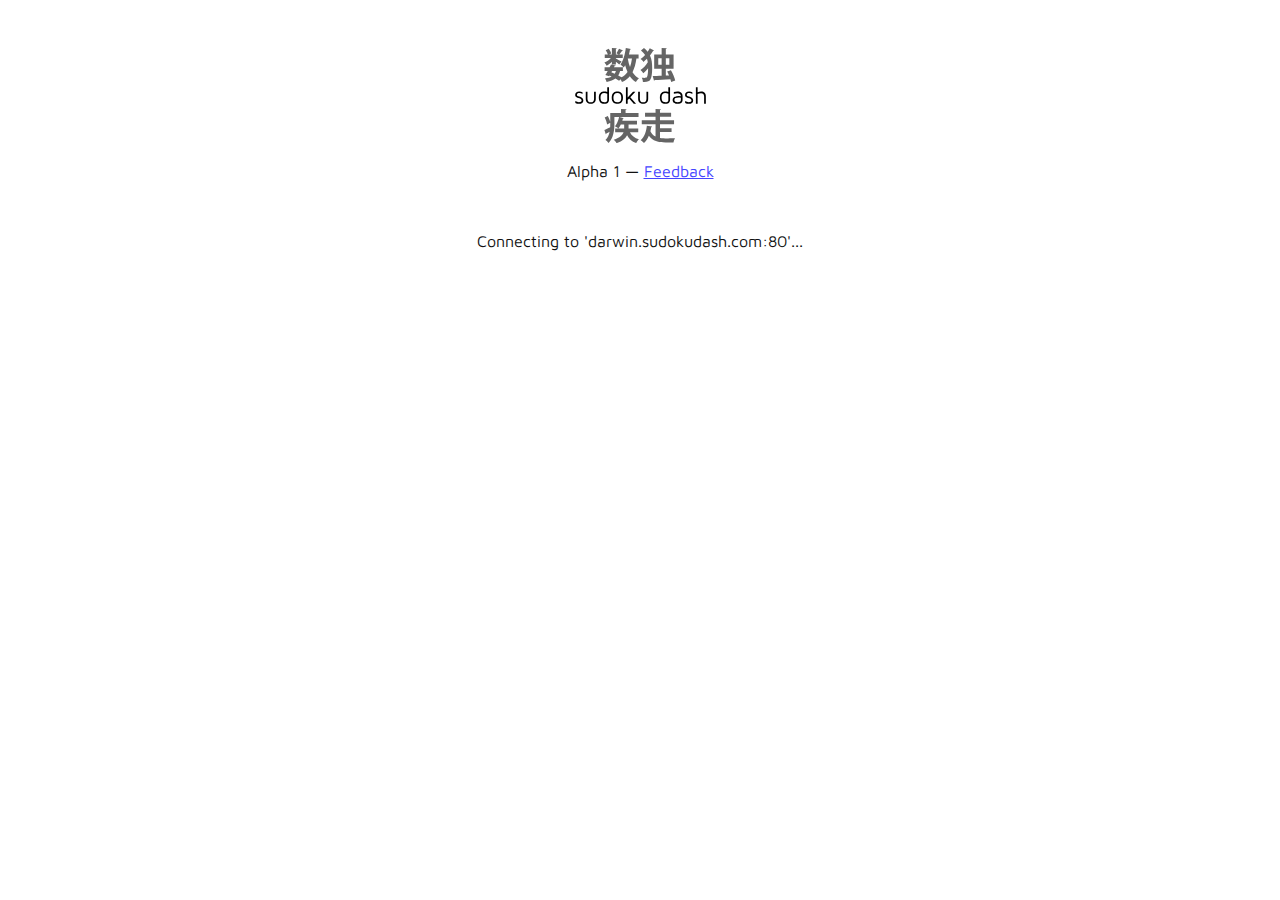
==== commit fe78be0c: "restarting games works" ====
--- a/index.html
+++ b/index.html
@@ -4,45 +4,35 @@
 		<title>sudoku dash</title>
 		<link href="http://fonts.googleapis.com/css?family=Julee|Maven+Pro:400,700" rel="stylesheet">
 		<link href="style.css" rel="stylesheet">
+		<link href="nanoscroller.css" rel="stylesheet">
 		<meta name="viewport" content="width=336">
 	</head>
 	<body>
+		<!-- INSERT ABOUT SECTION HERE FOR SEO AWESOMENESS -->
 		<div id="guesser_background" style="display: none; opacity: 0"></div>
-		<div id="container">
-			<h1 id="title"><svg width="133px" height="95px"><path fill="#656565" d="M37.88,16.522v-2.844c-1.62,1.62-3.527,3.096-5.291,4.031c-0.468-0.936-1.44-2.339-2.196-3.131	c2.268-0.936,4.787-2.7,6.479-4.644h-6.119V6.443h3.096c-0.432-1.26-1.296-2.916-2.124-4.211l3.024-1.404	c1.044,1.404,2.087,3.312,2.448,4.571l-2.124,1.044h2.808V0.036l4.932,0.288c-0.036,0.324-0.324,0.54-0.936,0.612v5.507h2.844	l-2.34-1.08c0.9-1.26,2.016-3.168,2.628-4.536l4.103,1.62c-0.18,0.288-0.576,0.36-0.936,0.324c-0.72,1.08-1.872,2.592-2.808,3.671	h3.383v3.492h-6.875v0.468c1.44,0.684,4.823,2.628,5.688,3.204l-2.304,2.988c-0.72-0.72-2.088-1.872-3.384-2.88v2.808H37.88z	 M64.589,10.619h-2.16c-0.756,5.327-1.943,9.827-3.923,13.57c1.656,2.591,3.78,4.679,6.443,6.047	c-0.972,0.864-2.34,2.592-2.988,3.78c-2.484-1.476-4.5-3.456-6.119-5.832c-2.016,2.412-4.607,4.355-7.847,5.832	c-0.288-0.684-0.9-1.836-1.512-2.736l-1.404,1.548c-0.936-0.756-2.196-1.584-3.6-2.375c-2.088,1.62-4.931,2.7-8.819,3.527	c-0.252-1.188-1.008-2.7-1.764-3.563c2.808-0.396,5.003-0.972,6.695-1.944c-0.684-0.324-1.404-0.612-2.124-0.9l-0.324,0.576	l-3.78-1.152c0.72-1.152,1.512-2.556,2.34-4.104h-3.096V19.33h4.967c0.504-1.008,0.972-2.016,1.404-2.916l4.644,0.972	c-0.108,0.468-0.612,0.54-1.008,0.504c-0.216,0.468-0.468,0.936-0.684,1.44h8.963v3.563h-2.771c-0.468,1.728-1.08,3.239-1.872,4.5	c1.26,0.684,2.412,1.332,3.348,1.979c2.484-1.332,4.428-3.096,5.939-5.292c-0.972-2.124-1.728-4.427-2.376-6.911	c-0.468,0.792-0.972,1.584-1.476,2.268c-0.72-0.792-2.232-2.232-3.167-2.916C49.255,12.994,50.947,6.479,51.811,0l5.111,1.008	c-0.108,0.324-0.432,0.54-0.936,0.54c-0.288,1.691-0.612,3.419-1.008,5.075h9.611V10.619z M38.097,22.893l-0.792,1.476	c1.116,0.396,2.231,0.864,3.348,1.332c0.504-0.828,0.936-1.728,1.26-2.808H38.097z M53.862,10.619l-0.036,0.072	c0.54,3.023,1.224,5.867,2.195,8.423c0.9-2.483,1.548-5.327,1.944-8.495H53.862z"></path><path fill="#656565" d="M69.968,0.108c1.476,1.188,2.7,2.412,3.671,3.671c0.828-1.152,1.548-2.34,2.124-3.456l4.355,2.124	c-0.144,0.216-0.432,0.36-0.9,0.36c-0.864,1.548-1.98,3.131-3.24,4.679c1.872,3.888,2.196,8.027,2.196,12.311	c0,5.111-0.396,10.042-2.088,12.311c-0.9,1.26-2.412,2.016-7.163,1.835c0-1.404-0.432-2.952-1.152-4.175	c0.936,0.072,1.728,0.108,2.376,0.108c1.8,0,2.268,0,2.808-0.756c0.792-1.008,1.116-4.535,1.152-8.783	c-1.512,1.872-3.204,3.635-4.751,4.895c-0.684-1.043-1.872-2.447-2.88-3.239c2.628-1.62,5.543-4.751,7.307-7.739	c-0.18-1.152-0.432-2.304-0.828-3.419c-1.116,1.116-2.304,2.16-3.492,3.06c-0.648-0.828-2.052-2.124-2.952-2.808	c1.584-1.116,3.167-2.556,4.607-4.14c-1.044-1.548-2.375-3.06-4.14-4.499L69.968,0.108z M96.928,22.137	c1.836,3.239,3.708,7.451,4.284,10.294l-4.067,1.62c-0.144-0.828-0.432-1.8-0.756-2.88c-5.868,0.396-11.807,0.756-15.694,0.936	c-0.036,0.324-0.36,0.54-0.684,0.54l-1.296-4.751c2.375-0.072,5.507-0.144,8.927-0.252v-6.875H80.19V6.407h7.451V0l5.147,0.252	c-0.036,0.36-0.324,0.576-0.972,0.684v5.472h7.775v14.362h-7.775v6.767l3.168-0.108c-0.576-1.332-1.188-2.664-1.836-3.852	L96.928,22.137z M84.258,16.81h3.384v-6.443h-3.384V16.81z M95.345,10.367h-3.528v6.443h3.528V10.367z"></path><path fill="#656565" d="M64.236,84.371h-8.279c1.692,3.456,4.571,5.831,8.963,6.947c-0.936,0.864-2.16,2.556-2.7,3.744	c-4.428-1.44-7.235-4.067-9.107-7.883c-1.584,3.023-4.644,5.831-10.475,7.919c-0.576-0.9-1.872-2.412-2.88-3.276	c6.263-1.908,8.819-4.715,9.791-7.451h-8.387v-3.816h8.999V76.38h-3.348c-0.72,1.548-1.583,2.988-2.483,4.104	c-0.792-0.684-2.34-1.656-3.348-2.16c1.835-2.196,3.275-5.903,4.104-9.395h-4.68v6.947c0,5.795-0.828,14.146-5.867,19.114	c-0.612-0.828-2.268-2.376-3.096-2.88c2.34-2.412,3.563-5.399,4.176-8.459c-1.26,0.756-2.412,1.44-3.312,1.944	c-0.036,0.324-0.252,0.612-0.54,0.72L30.4,81.923c1.512-0.648,3.6-1.62,5.795-2.736c0.072-1.152,0.072-2.016,0.072-4.392	l-3.096,1.656c-0.324-1.799-1.368-4.679-2.484-6.911l3.132-1.547c0.972,1.799,1.979,4.031,2.448,5.759v-8.711H47.03v-3.996	l5.543,0.288c-0.036,0.36-0.324,0.576-1.008,0.72v2.988h12.958v3.887H45.339l4.535,1.224c-0.108,0.252-0.396,0.432-0.9,0.432	c-0.18,0.684-0.396,1.404-0.648,2.088h14.65v3.708h-8.423v4.175h9.683V84.371z"></path><path fill="#656565" d="M85.979,84.083v5.867c2.196,0.396,4.176,0.432,8.099,0.432c2.268,0,5.435,0,6.911-0.036	c-0.612,0.972-1.296,2.952-1.512,4.175h-7.883c-7.199,0-12.886-1.26-16.738-6.659c-1.152,2.772-2.736,5.363-4.896,7.163	c-0.72-0.828-2.339-2.231-3.275-2.808c3.996-3.204,5.615-9.359,6.155-14.434l5.291,0.792c-0.072,0.324-0.396,0.54-0.9,0.576	c-0.216,1.26-0.468,2.628-0.828,4.032c1.224,2.592,3.023,4.283,5.147,5.363V76.236H67.765V72.24h13.787v-3.491H71.041v-3.996h10.511	v-3.708l5.399,0.324c-0.036,0.324-0.288,0.576-0.972,0.648v2.736h11.123v3.996H85.979v3.491h14.074v3.996H85.979v3.996h11.591v3.852	H85.979z"></path><g>	<path d="M1.172,46.942c0-0.956,0.35-1.772,1.049-2.448c0.699-0.676,1.768-1.014,3.205-1.014c1.023,0,2.047,0.243,3.07,0.728v1.724		c-0.914-0.548-1.875-0.823-2.883-0.823c-1.805,0-2.707,0.611-2.707,1.833c0,0.415,0.219,0.75,0.656,1.004		C4,48.202,4.535,48.413,5.168,48.582s1.266,0.37,1.898,0.605s1.17,0.632,1.611,1.192s0.662,1.275,0.662,2.144		c0,1.041-0.389,1.856-1.166,2.447c-0.777,0.59-1.854,0.886-3.229,0.886c-1.328,0-2.535-0.301-3.621-0.902v-1.831		c1.148,0.705,2.332,1.058,3.551,1.058c1.82,0,2.73-0.552,2.73-1.657c0-0.595-0.219-1.061-0.656-1.398s-0.973-0.589-1.605-0.758		s-1.266-0.353-1.898-0.552s-1.17-0.537-1.611-1.011C1.393,48.331,1.172,47.71,1.172,46.942z"></path>	<path d="M11.753,50.629v-6.938h1.734v7.016c0,1.216,0.265,2.107,0.795,2.672s1.361,0.848,2.492,0.848		c1.115,0,1.942-0.283,2.48-0.848s0.807-1.456,0.807-2.672v-7.016h1.734v6.938c0,1.664-0.437,2.951-1.312,3.861		s-2.111,1.365-3.71,1.365c-1.599,0-2.835-0.455-3.709-1.365S11.753,52.293,11.753,50.629z"></path>	<path d="M24.804,49.527c0-1.188,0.16-2.197,0.481-3.029c0.32-0.832,0.764-1.455,1.331-1.869s1.144-0.705,1.73-0.873		s1.231-0.252,1.935-0.252c1.053,0,2.043,0.152,2.972,0.457v-4.828h1.734v12.961c0,0.32-0.047,0.648-0.141,0.984		c-0.094,0.336-0.29,0.736-0.587,1.201s-0.806,0.844-1.525,1.137s-1.607,0.439-2.664,0.439c-0.446,0-0.882-0.039-1.308-0.117		s-0.888-0.254-1.384-0.527s-0.925-0.629-1.285-1.066c-0.359-0.438-0.665-1.053-0.915-1.846		C24.929,51.506,24.804,50.582,24.804,49.527z M26.538,49.527c0,1.008,0.109,1.852,0.328,2.531c0.218,0.68,0.519,1.168,0.9,1.465		c0.382,0.297,0.749,0.496,1.1,0.598c0.351,0.102,0.752,0.152,1.205,0.152c2.122,0,3.182-0.703,3.182-2.109v-6.48		c-0.975-0.398-1.965-0.598-2.972-0.598c-1.31,0-2.262,0.352-2.854,1.055C26.834,46.844,26.538,47.973,26.538,49.527z"></path>	<path d="M38.226,52.779c-0.336-0.855-0.504-1.893-0.504-3.111s0.167-2.256,0.504-3.111c0.335-0.855,0.792-1.494,1.371-1.916		c0.578-0.422,1.166-0.721,1.764-0.896s1.257-0.264,1.98-0.264c0.722,0,1.386,0.088,1.992,0.264		c0.605,0.176,1.197,0.475,1.775,0.896c0.578,0.422,1.035,1.061,1.371,1.916c0.335,0.855,0.504,1.893,0.504,3.111		s-0.168,2.256-0.504,3.111c-0.336,0.855-0.793,1.494-1.371,1.916c-0.579,0.422-1.17,0.721-1.775,0.896		c-0.606,0.176-1.27,0.264-1.992,0.264c-0.723,0-1.383-0.088-1.98-0.264s-1.186-0.475-1.764-0.896		C39.019,54.273,38.562,53.635,38.226,52.779z M40.382,46.164c-0.618,0.734-0.926,1.902-0.926,3.504s0.308,2.77,0.926,3.504		c0.617,0.734,1.605,1.102,2.965,1.102s2.35-0.363,2.971-1.09s0.932-1.898,0.932-3.516s-0.311-2.789-0.932-3.516		s-1.611-1.09-2.971-1.09S40.999,45.43,40.382,46.164z"></path>	<path d="M51.933,55.668V39.133h1.734v10.441l5.379-5.883h2.344l-5.109,5.496l5.766,6.48h-2.309l-4.582-5.262l-1.488,1.617v3.645		H51.933z"></path>	<path d="M64.141,50.629v-6.938h1.734v7.016c0,1.216,0.265,2.107,0.795,2.672s1.361,0.848,2.492,0.848		c1.115,0,1.942-0.283,2.48-0.848s0.807-1.456,0.807-2.672v-7.016h1.734v6.938c0,1.664-0.438,2.951-1.312,3.861		s-2.111,1.365-3.709,1.365c-1.599,0-2.835-0.455-3.71-1.365S64.141,52.293,64.141,50.629z"></path>	<path d="M85.879,49.527c0-1.188,0.16-2.197,0.481-3.029c0.32-0.832,0.764-1.455,1.331-1.869s1.144-0.705,1.73-0.873		s1.231-0.252,1.935-0.252c1.053,0,2.043,0.152,2.972,0.457v-4.828h1.734v12.961c0,0.32-0.047,0.648-0.141,0.984		c-0.094,0.336-0.29,0.736-0.587,1.201s-0.806,0.844-1.525,1.137s-1.607,0.439-2.664,0.439c-0.446,0-0.882-0.039-1.308-0.117		s-0.888-0.254-1.384-0.527s-0.925-0.629-1.284-1.066c-0.36-0.438-0.665-1.053-0.915-1.846		C86.004,51.506,85.879,50.582,85.879,49.527z M87.614,49.527c0,1.008,0.109,1.852,0.328,2.531c0.218,0.68,0.519,1.168,0.9,1.465		c0.382,0.297,0.749,0.496,1.1,0.598c0.351,0.102,0.752,0.152,1.205,0.152c2.122,0,3.182-0.703,3.182-2.109v-6.48		c-0.975-0.398-1.965-0.598-2.972-0.598c-1.31,0-2.262,0.352-2.854,1.055C87.91,46.844,87.614,47.973,87.614,49.527z"></path>	<path d="M98.652,51.988c0-0.539,0.1-1.021,0.299-1.448s0.443-0.772,0.732-1.038c0.289-0.265,0.656-0.492,1.102-0.681		c0.445-0.188,0.84-0.327,1.184-0.415s0.752-0.156,1.225-0.202c0.473-0.046,0.809-0.073,1.008-0.081s0.436-0.012,0.709-0.012		l1.922,0.114c0-1.087-0.294-1.863-0.883-2.327s-1.46-0.696-2.614-0.696c-1.296,0-2.464,0.191-3.502,0.574v-1.676		c1.179-0.414,2.377-0.621,3.596-0.621c1.678,0,2.957,0.424,3.839,1.271s1.323,2.088,1.323,3.721v3.598		c0,0.766-0.178,1.42-0.533,1.963s-0.812,0.936-1.369,1.178c-0.559,0.242-1.081,0.41-1.569,0.504s-0.97,0.141-1.445,0.141		c-0.368,0-0.745-0.023-1.132-0.07c-0.387-0.047-0.825-0.155-1.314-0.323c-0.489-0.168-0.914-0.384-1.273-0.646		c-0.36-0.263-0.667-0.639-0.921-1.128C98.779,53.197,98.652,52.631,98.652,51.988z M100.386,51.988		c0,1.492,1.084,2.238,3.252,2.238c0.008,0,0.02,0,0.035,0c2.121,0,3.182-0.723,3.182-2.168v-2.296		c-0.53-0.094-1.24-0.141-2.129-0.141C101.833,49.621,100.386,50.41,100.386,51.988z"></path>	<path d="M111.025,46.942c0-0.956,0.35-1.772,1.049-2.448c0.699-0.676,1.768-1.014,3.205-1.014c1.023,0,2.047,0.243,3.07,0.728		v1.724c-0.914-0.548-1.875-0.823-2.883-0.823c-1.805,0-2.707,0.611-2.707,1.833c0,0.415,0.219,0.75,0.656,1.004		c0.438,0.255,0.973,0.466,1.605,0.635s1.266,0.37,1.898,0.605s1.17,0.632,1.611,1.192s0.662,1.275,0.662,2.144		c0,1.041-0.389,1.856-1.166,2.447c-0.777,0.59-1.854,0.886-3.229,0.886c-1.328,0-2.535-0.301-3.621-0.902v-1.831		c1.148,0.705,2.332,1.058,3.551,1.058c1.82,0,2.73-0.552,2.73-1.657c0-0.595-0.219-1.061-0.656-1.398s-0.973-0.589-1.605-0.758		s-1.266-0.353-1.898-0.552s-1.17-0.537-1.611-1.011C111.246,48.331,111.025,47.71,111.025,46.942z"></path>	<path d="M121.888,55.668V39.133h1.734v5.109c1.208-0.508,2.414-0.762,3.614-0.762c1.471,0,2.607,0.443,3.409,1.33		c0.802,0.887,1.203,2.139,1.203,3.756v7.102h-1.734v-7.102c0-2.242-1.022-3.363-3.065-3.363c-1.115,0-2.258,0.242-3.427,0.727		v9.738H121.888z"></path></g></svg></h1>
-		
-			<div id="intro">
-				<p>A simple and beautiful puzzle becomes a collaborative challenge.</p>
-				<p>Play sudoku <b>together.</b></p>
+
+		<div class="container" id="main">
+			<h1 id="title">
+				<svg width="133px" height="95px"><path fill="#656565" d="M37.88,16.522v-2.844c-1.62,1.62-3.527,3.096-5.291,4.031c-0.468-0.936-1.44-2.339-2.196-3.131	c2.268-0.936,4.787-2.7,6.479-4.644h-6.119V6.443h3.096c-0.432-1.26-1.296-2.916-2.124-4.211l3.024-1.404	c1.044,1.404,2.087,3.312,2.448,4.571l-2.124,1.044h2.808V0.036l4.932,0.288c-0.036,0.324-0.324,0.54-0.936,0.612v5.507h2.844	l-2.34-1.08c0.9-1.26,2.016-3.168,2.628-4.536l4.103,1.62c-0.18,0.288-0.576,0.36-0.936,0.324c-0.72,1.08-1.872,2.592-2.808,3.671	h3.383v3.492h-6.875v0.468c1.44,0.684,4.823,2.628,5.688,3.204l-2.304,2.988c-0.72-0.72-2.088-1.872-3.384-2.88v2.808H37.88z	 M64.589,10.619h-2.16c-0.756,5.327-1.943,9.827-3.923,13.57c1.656,2.591,3.78,4.679,6.443,6.047	c-0.972,0.864-2.34,2.592-2.988,3.78c-2.484-1.476-4.5-3.456-6.119-5.832c-2.016,2.412-4.607,4.355-7.847,5.832	c-0.288-0.684-0.9-1.836-1.512-2.736l-1.404,1.548c-0.936-0.756-2.196-1.584-3.6-2.375c-2.088,1.62-4.931,2.7-8.819,3.527	c-0.252-1.188-1.008-2.7-1.764-3.563c2.808-0.396,5.003-0.972,6.695-1.944c-0.684-0.324-1.404-0.612-2.124-0.9l-0.324,0.576	l-3.78-1.152c0.72-1.152,1.512-2.556,2.34-4.104h-3.096V19.33h4.967c0.504-1.008,0.972-2.016,1.404-2.916l4.644,0.972	c-0.108,0.468-0.612,0.54-1.008,0.504c-0.216,0.468-0.468,0.936-0.684,1.44h8.963v3.563h-2.771c-0.468,1.728-1.08,3.239-1.872,4.5	c1.26,0.684,2.412,1.332,3.348,1.979c2.484-1.332,4.428-3.096,5.939-5.292c-0.972-2.124-1.728-4.427-2.376-6.911	c-0.468,0.792-0.972,1.584-1.476,2.268c-0.72-0.792-2.232-2.232-3.167-2.916C49.255,12.994,50.947,6.479,51.811,0l5.111,1.008	c-0.108,0.324-0.432,0.54-0.936,0.54c-0.288,1.691-0.612,3.419-1.008,5.075h9.611V10.619z M38.097,22.893l-0.792,1.476	c1.116,0.396,2.231,0.864,3.348,1.332c0.504-0.828,0.936-1.728,1.26-2.808H38.097z M53.862,10.619l-0.036,0.072	c0.54,3.023,1.224,5.867,2.195,8.423c0.9-2.483,1.548-5.327,1.944-8.495H53.862z"></path><path fill="#656565" d="M69.968,0.108c1.476,1.188,2.7,2.412,3.671,3.671c0.828-1.152,1.548-2.34,2.124-3.456l4.355,2.124	c-0.144,0.216-0.432,0.36-0.9,0.36c-0.864,1.548-1.98,3.131-3.24,4.679c1.872,3.888,2.196,8.027,2.196,12.311	c0,5.111-0.396,10.042-2.088,12.311c-0.9,1.26-2.412,2.016-7.163,1.835c0-1.404-0.432-2.952-1.152-4.175	c0.936,0.072,1.728,0.108,2.376,0.108c1.8,0,2.268,0,2.808-0.756c0.792-1.008,1.116-4.535,1.152-8.783	c-1.512,1.872-3.204,3.635-4.751,4.895c-0.684-1.043-1.872-2.447-2.88-3.239c2.628-1.62,5.543-4.751,7.307-7.739	c-0.18-1.152-0.432-2.304-0.828-3.419c-1.116,1.116-2.304,2.16-3.492,3.06c-0.648-0.828-2.052-2.124-2.952-2.808	c1.584-1.116,3.167-2.556,4.607-4.14c-1.044-1.548-2.375-3.06-4.14-4.499L69.968,0.108z M96.928,22.137	c1.836,3.239,3.708,7.451,4.284,10.294l-4.067,1.62c-0.144-0.828-0.432-1.8-0.756-2.88c-5.868,0.396-11.807,0.756-15.694,0.936	c-0.036,0.324-0.36,0.54-0.684,0.54l-1.296-4.751c2.375-0.072,5.507-0.144,8.927-0.252v-6.875H80.19V6.407h7.451V0l5.147,0.252	c-0.036,0.36-0.324,0.576-0.972,0.684v5.472h7.775v14.362h-7.775v6.767l3.168-0.108c-0.576-1.332-1.188-2.664-1.836-3.852	L96.928,22.137z M84.258,16.81h3.384v-6.443h-3.384V16.81z M95.345,10.367h-3.528v6.443h3.528V10.367z"></path><path fill="#656565" d="M64.236,84.371h-8.279c1.692,3.456,4.571,5.831,8.963,6.947c-0.936,0.864-2.16,2.556-2.7,3.744	c-4.428-1.44-7.235-4.067-9.107-7.883c-1.584,3.023-4.644,5.831-10.475,7.919c-0.576-0.9-1.872-2.412-2.88-3.276	c6.263-1.908,8.819-4.715,9.791-7.451h-8.387v-3.816h8.999V76.38h-3.348c-0.72,1.548-1.583,2.988-2.483,4.104	c-0.792-0.684-2.34-1.656-3.348-2.16c1.835-2.196,3.275-5.903,4.104-9.395h-4.68v6.947c0,5.795-0.828,14.146-5.867,19.114	c-0.612-0.828-2.268-2.376-3.096-2.88c2.34-2.412,3.563-5.399,4.176-8.459c-1.26,0.756-2.412,1.44-3.312,1.944	c-0.036,0.324-0.252,0.612-0.54,0.72L30.4,81.923c1.512-0.648,3.6-1.62,5.795-2.736c0.072-1.152,0.072-2.016,0.072-4.392	l-3.096,1.656c-0.324-1.799-1.368-4.679-2.484-6.911l3.132-1.547c0.972,1.799,1.979,4.031,2.448,5.759v-8.711H47.03v-3.996	l5.543,0.288c-0.036,0.36-0.324,0.576-1.008,0.72v2.988h12.958v3.887H45.339l4.535,1.224c-0.108,0.252-0.396,0.432-0.9,0.432	c-0.18,0.684-0.396,1.404-0.648,2.088h14.65v3.708h-8.423v4.175h9.683V84.371z"></path><path fill="#656565" d="M85.979,84.083v5.867c2.196,0.396,4.176,0.432,8.099,0.432c2.268,0,5.435,0,6.911-0.036	c-0.612,0.972-1.296,2.952-1.512,4.175h-7.883c-7.199,0-12.886-1.26-16.738-6.659c-1.152,2.772-2.736,5.363-4.896,7.163	c-0.72-0.828-2.339-2.231-3.275-2.808c3.996-3.204,5.615-9.359,6.155-14.434l5.291,0.792c-0.072,0.324-0.396,0.54-0.9,0.576	c-0.216,1.26-0.468,2.628-0.828,4.032c1.224,2.592,3.023,4.283,5.147,5.363V76.236H67.765V72.24h13.787v-3.491H71.041v-3.996h10.511	v-3.708l5.399,0.324c-0.036,0.324-0.288,0.576-0.972,0.648v2.736h11.123v3.996H85.979v3.491h14.074v3.996H85.979v3.996h11.591v3.852	H85.979z"></path><g>	<path d="M1.172,46.942c0-0.956,0.35-1.772,1.049-2.448c0.699-0.676,1.768-1.014,3.205-1.014c1.023,0,2.047,0.243,3.07,0.728v1.724		c-0.914-0.548-1.875-0.823-2.883-0.823c-1.805,0-2.707,0.611-2.707,1.833c0,0.415,0.219,0.75,0.656,1.004		C4,48.202,4.535,48.413,5.168,48.582s1.266,0.37,1.898,0.605s1.17,0.632,1.611,1.192s0.662,1.275,0.662,2.144		c0,1.041-0.389,1.856-1.166,2.447c-0.777,0.59-1.854,0.886-3.229,0.886c-1.328,0-2.535-0.301-3.621-0.902v-1.831		c1.148,0.705,2.332,1.058,3.551,1.058c1.82,0,2.73-0.552,2.73-1.657c0-0.595-0.219-1.061-0.656-1.398s-0.973-0.589-1.605-0.758		s-1.266-0.353-1.898-0.552s-1.17-0.537-1.611-1.011C1.393,48.331,1.172,47.71,1.172,46.942z"></path>	<path d="M11.753,50.629v-6.938h1.734v7.016c0,1.216,0.265,2.107,0.795,2.672s1.361,0.848,2.492,0.848		c1.115,0,1.942-0.283,2.48-0.848s0.807-1.456,0.807-2.672v-7.016h1.734v6.938c0,1.664-0.437,2.951-1.312,3.861		s-2.111,1.365-3.71,1.365c-1.599,0-2.835-0.455-3.709-1.365S11.753,52.293,11.753,50.629z"></path>	<path d="M24.804,49.527c0-1.188,0.16-2.197,0.481-3.029c0.32-0.832,0.764-1.455,1.331-1.869s1.144-0.705,1.73-0.873		s1.231-0.252,1.935-0.252c1.053,0,2.043,0.152,2.972,0.457v-4.828h1.734v12.961c0,0.32-0.047,0.648-0.141,0.984		c-0.094,0.336-0.29,0.736-0.587,1.201s-0.806,0.844-1.525,1.137s-1.607,0.439-2.664,0.439c-0.446,0-0.882-0.039-1.308-0.117		s-0.888-0.254-1.384-0.527s-0.925-0.629-1.285-1.066c-0.359-0.438-0.665-1.053-0.915-1.846		C24.929,51.506,24.804,50.582,24.804,49.527z M26.538,49.527c0,1.008,0.109,1.852,0.328,2.531c0.218,0.68,0.519,1.168,0.9,1.465		c0.382,0.297,0.749,0.496,1.1,0.598c0.351,0.102,0.752,0.152,1.205,0.152c2.122,0,3.182-0.703,3.182-2.109v-6.48		c-0.975-0.398-1.965-0.598-2.972-0.598c-1.31,0-2.262,0.352-2.854,1.055C26.834,46.844,26.538,47.973,26.538,49.527z"></path>	<path d="M38.226,52.779c-0.336-0.855-0.504-1.893-0.504-3.111s0.167-2.256,0.504-3.111c0.335-0.855,0.792-1.494,1.371-1.916		c0.578-0.422,1.166-0.721,1.764-0.896s1.257-0.264,1.98-0.264c0.722,0,1.386,0.088,1.992,0.264		c0.605,0.176,1.197,0.475,1.775,0.896c0.578,0.422,1.035,1.061,1.371,1.916c0.335,0.855,0.504,1.893,0.504,3.111		s-0.168,2.256-0.504,3.111c-0.336,0.855-0.793,1.494-1.371,1.916c-0.579,0.422-1.17,0.721-1.775,0.896		c-0.606,0.176-1.27,0.264-1.992,0.264c-0.723,0-1.383-0.088-1.98-0.264s-1.186-0.475-1.764-0.896		C39.019,54.273,38.562,53.635,38.226,52.779z M40.382,46.164c-0.618,0.734-0.926,1.902-0.926,3.504s0.308,2.77,0.926,3.504		c0.617,0.734,1.605,1.102,2.965,1.102s2.35-0.363,2.971-1.09s0.932-1.898,0.932-3.516s-0.311-2.789-0.932-3.516		s-1.611-1.09-2.971-1.09S40.999,45.43,40.382,46.164z"></path>	<path d="M51.933,55.668V39.133h1.734v10.441l5.379-5.883h2.344l-5.109,5.496l5.766,6.48h-2.309l-4.582-5.262l-1.488,1.617v3.645		H51.933z"></path>	<path d="M64.141,50.629v-6.938h1.734v7.016c0,1.216,0.265,2.107,0.795,2.672s1.361,0.848,2.492,0.848		c1.115,0,1.942-0.283,2.48-0.848s0.807-1.456,0.807-2.672v-7.016h1.734v6.938c0,1.664-0.438,2.951-1.312,3.861		s-2.111,1.365-3.709,1.365c-1.599,0-2.835-0.455-3.71-1.365S64.141,52.293,64.141,50.629z"></path>	<path d="M85.879,49.527c0-1.188,0.16-2.197,0.481-3.029c0.32-0.832,0.764-1.455,1.331-1.869s1.144-0.705,1.73-0.873		s1.231-0.252,1.935-0.252c1.053,0,2.043,0.152,2.972,0.457v-4.828h1.734v12.961c0,0.32-0.047,0.648-0.141,0.984		c-0.094,0.336-0.29,0.736-0.587,1.201s-0.806,0.844-1.525,1.137s-1.607,0.439-2.664,0.439c-0.446,0-0.882-0.039-1.308-0.117		s-0.888-0.254-1.384-0.527s-0.925-0.629-1.284-1.066c-0.36-0.438-0.665-1.053-0.915-1.846		C86.004,51.506,85.879,50.582,85.879,49.527z M87.614,49.527c0,1.008,0.109,1.852,0.328,2.531c0.218,0.68,0.519,1.168,0.9,1.465		c0.382,0.297,0.749,0.496,1.1,0.598c0.351,0.102,0.752,0.152,1.205,0.152c2.122,0,3.182-0.703,3.182-2.109v-6.48		c-0.975-0.398-1.965-0.598-2.972-0.598c-1.31,0-2.262,0.352-2.854,1.055C87.91,46.844,87.614,47.973,87.614,49.527z"></path>	<path d="M98.652,51.988c0-0.539,0.1-1.021,0.299-1.448s0.443-0.772,0.732-1.038c0.289-0.265,0.656-0.492,1.102-0.681		c0.445-0.188,0.84-0.327,1.184-0.415s0.752-0.156,1.225-0.202c0.473-0.046,0.809-0.073,1.008-0.081s0.436-0.012,0.709-0.012		l1.922,0.114c0-1.087-0.294-1.863-0.883-2.327s-1.46-0.696-2.614-0.696c-1.296,0-2.464,0.191-3.502,0.574v-1.676		c1.179-0.414,2.377-0.621,3.596-0.621c1.678,0,2.957,0.424,3.839,1.271s1.323,2.088,1.323,3.721v3.598		c0,0.766-0.178,1.42-0.533,1.963s-0.812,0.936-1.369,1.178c-0.559,0.242-1.081,0.41-1.569,0.504s-0.97,0.141-1.445,0.141		c-0.368,0-0.745-0.023-1.132-0.07c-0.387-0.047-0.825-0.155-1.314-0.323c-0.489-0.168-0.914-0.384-1.273-0.646		c-0.36-0.263-0.667-0.639-0.921-1.128C98.779,53.197,98.652,52.631,98.652,51.988z M100.386,51.988		c0,1.492,1.084,2.238,3.252,2.238c0.008,0,0.02,0,0.035,0c2.121,0,3.182-0.723,3.182-2.168v-2.296		c-0.53-0.094-1.24-0.141-2.129-0.141C101.833,49.621,100.386,50.41,100.386,51.988z"></path>	<path d="M111.025,46.942c0-0.956,0.35-1.772,1.049-2.448c0.699-0.676,1.768-1.014,3.205-1.014c1.023,0,2.047,0.243,3.07,0.728		v1.724c-0.914-0.548-1.875-0.823-2.883-0.823c-1.805,0-2.707,0.611-2.707,1.833c0,0.415,0.219,0.75,0.656,1.004		c0.438,0.255,0.973,0.466,1.605,0.635s1.266,0.37,1.898,0.605s1.17,0.632,1.611,1.192s0.662,1.275,0.662,2.144		c0,1.041-0.389,1.856-1.166,2.447c-0.777,0.59-1.854,0.886-3.229,0.886c-1.328,0-2.535-0.301-3.621-0.902v-1.831		c1.148,0.705,2.332,1.058,3.551,1.058c1.82,0,2.73-0.552,2.73-1.657c0-0.595-0.219-1.061-0.656-1.398s-0.973-0.589-1.605-0.758		s-1.266-0.353-1.898-0.552s-1.17-0.537-1.611-1.011C111.246,48.331,111.025,47.71,111.025,46.942z"></path>	<path d="M121.888,55.668V39.133h1.734v5.109c1.208-0.508,2.414-0.762,3.614-0.762c1.471,0,2.607,0.443,3.409,1.33		c0.802,0.887,1.203,2.139,1.203,3.756v7.102h-1.734v-7.102c0-2.242-1.022-3.363-3.065-3.363c-1.115,0-2.258,0.242-3.427,0.727		v9.738H121.888z"></path></g></svg>
+				<p>Alpha 1 &mdash; <a href="https://docs.google.com/spreadsheet/viewform?formkey=dG1aazM5MTg5WTZmTTVlaVNfNnNGTnc6MQ#gid=0" target="_blank">Feedback</a></p>
+
+				<p id="status">Loading Javascript<noscript> - Please enable JavaScript</noscript></p>
+			</h1>
+
+			<div id="intro" style="display: none">
+				<p>Solve sudokus, <em>collaborate</em> on each.</br>Which side can solve more this week?</p>
 			</div>
-	
-			<form id="login" style="display: none">
-				<input type="text" id="name" placeholder="Enter Name" title="Enter Name" autocomplete="off">
-				<input type="password" id="password" placeholder="Enter Password" title="Enter password">
-				<button type="submit">Log in &amp; Play</button>
+
+			<form id="signup" style="display: none">
+				<label>Choose your name</label>
+				<input type="text" id="name" autocomplete="off">
+				<button type="submit">Sign up &amp; Play</button>
 			</form>
-	
-			<p id="ws_connecting" style="display: none">(Connecting)</p>
-			<p id="js_ws_note" class="error"><noscript>JavaScript and </noscript>Websockets must be enabled and supported by your Browser.</p>
-			<div id="other_client_error" style="display: none" class="error">
-				<p>You connected on a different Device/Browser. </br>
-					(To prevent cheating, you can only have one session at once).</p>
-				<p>If you want to continue here, please <a href="">reload</a>.</p>
-			</div>
-			<div id="player_error" style="display: none" class="error">
-				<p>Error: Player process died.<br/>
-					Reason: <span id="player_error_reason"></span>.</p>
-			</div>
-			<div id="ws_error" style="display: none" class="error">
-				<p>WebSocket connection error #<span id="ws_error_code"></span>.</br>
-					Please try <a href="">reloading</a> and try again later.</p>
-				<p>I'm sorry <b>:(</b></p>
-			</div>
+			<p id="existing_hint" style="display: none">Existing players:</br>Use your secret login link.</p>
 	
 			<div id="guesser" style="display: none">
 				<table><tr><td>7</td><td>8</td><td>9</td></tr><tr><td>4</td><td>5</td><td>6</td></tr><tr><td>1</td><td>2</td><td>3</td></tr></table>
 			</div>
-			
 			
 			<div id="board" style="display: none">
 				<div id="tilt_background"></div>
@@ -53,29 +43,42 @@
 	
 			<div id="round" style="display: none">
 			</div>
+			
 	
 			<div id="chat" class="nano" style="opacity: 0">
 				<div class="content">
-					<p class="last_chat_message" style="display: none">Beginning.</p>
+					<p class="last_chat_message beginning" style="display: none">Beginning.</p>
 					<form id="chat_form" style="display: none">
 						<input type="text" id="message" placeholder="Say something..." title="Chat (press Enter to send)" autocomplete="off">
 					</form>
 				</div>
 			</div>
-	
-			<div id="footer">
-				<a id='log_out' href="javascript:logOut();" style="display: none">Log out</a>
-				<a href="#">Feedback</a>
-			</div>
+
+			<!--<div id="invite" style="display: none">
+				<div id="invite_hint">
+					<p>Send someone this link and they'll join you</p>
+				</div>
+				<div class="copy_link" id="invite_link">
+					<input type="text" value="http://sudokudash.com/#join-zc11c6s6" readonly title="click to select"></input>
+					<div class="qr">
+						<img id="invite_qr" src="http://1.chart.apis.google.com/chart?cht=qr&chs=64x64&cht=qr&chld=L|0&chl=http%3A%2F%2Fsudokudash.com%2F%23join-zc11c6s6"/>
+					</div>
+				</div>
+			</div>-->
 		</div>
 
 	</body>
 	<script src="js/jquery.js"></script>
 	<script src="js/moment.js"></script>
-	<link href="nanoscroller.css" rel="stylesheet">
 	<!-- TODO overthrow.js -->
 	<script src="js/nanoscroller.js"></script>
 	<script src="js/modernizr.js"></script>
-	<script src="js/util.js"></script>
+
+	<script src="js/ui.js"></script>
+	<script src="js/id.js"></script>
+	<script src="js/bullet.js"></script>
+	<script src="js/server.js"></script>
+	<script src="js/authenticate.js"></script>
+	<script src="js/game.js"></script>
 	<script src="js/main.js"></script>
 </html>--- a/style.css
+++ b/style.css
@@ -28,19 +28,18 @@
 	font-family: 'Maven Pro', sans;
 	font-size: 16px;
 	text-align: center;
-	
-}
-
-#container{
-	position: relative;
-	min-height:100%;
-	min-height: 100%;
-	padding-top: 2em;
-	/* dependent on chat min-height and pos bottom! */
-	padding-bottom: 13.3em;
+	color: #111;
+}
+
+.container{
+	position: relative;
 	width: 21em;
 	margin-left: auto;
 	margin-right: auto;
+}
+
+#main.container{
+	padding-top: 2em;
 }
 
 h1{
@@ -65,6 +64,7 @@
 em{
 	font-weight: 500;
 	font-style: normal;
+	color: #000;
 }
 
 a{
@@ -77,9 +77,21 @@
 }
 
 #title{
+	position: relative;
 	text-align: center;
 	margin-top: 1em;
 	margin-bottom: 2em;
+}
+
+#title svg{
+	margin-bottom: 1em;
+}
+
+#status{
+	position: absolute;
+	top: 11.5em;
+	left: 0;
+	right: 0;
 }
 
 #intro{
@@ -87,6 +99,7 @@
 	max-width: 18em;
 	margin-left: auto;
 	margin-right: auto;
+	margin-bottom: 2em
 }
 
 .error{
@@ -94,13 +107,12 @@
 	cursor: text;
 }
 
-#login{
-	max-width: 10em;
-	margin-left: auto;
-	margin-right: auto;
-}
-
-input, button{
+label{
+	display: block;
+	margin-bottom: 0.5em;
+}
+
+input[type=text], button, input[type=button], input[type=submit], textarea, select{
 	font-family: 'Maven Pro', sans;
 	font-size: 1em;
 	display: block;
@@ -108,10 +120,10 @@
 	padding: 0.5em;
 	outline: none;
 	border-radius: 0.2em;
-	margin-bottom: 0.5em;
-}
-
-input{
+	margin-bottom: 1em;
+}
+
+input[type=text], textarea{
 	cursor: text;
 	border: 0.1em solid #aaa;
 
@@ -123,15 +135,19 @@
 	user-select: text;
 }
 
-input:hover{
+select{
+	border: 0.1em solid #aaa;
+}
+
+input[type=text]:hover, textarea:hover, select:hover{
 	border: 0.1em solid #888;
 }
 
-input:focus{
+input[type=text]:focus, textarea:focus, select:focus{
 	border: 0.1em solid #555;
 }
 
-button{
+button, input[type=button], input[type=submit]{
 	background-color: #888;
 	color: #444;
 	border-radius: 0.2em;
@@ -141,7 +157,7 @@
 	border-bottom: 0.1em solid #555;
 }
 
-button.good{
+button.good, input[type=button].good, input[type=submit].good{
 	cursor: pointer;
 	background-color: #5a5;
 	color: #050;
@@ -150,11 +166,11 @@
 	border-bottom: 0.1em solid #383;
 }
 
-button.good:hover{
+button.good:hover, input[type=button].good:hover, input[type=submit].good:hover{
 	background-color: #5b5;
 }
 
-button.good:active{
+button.good:active, input[type=button].good:active, input[type=submit].good:active{
 	border: 0.1em solid #030;
 }
 
@@ -180,6 +196,82 @@
 
 .color_6{
 	color: #c43d99;
+}
+
+#vs{
+	margin-top: 1em;
+	color: #555;
+}
+
+#day_points, #night_points{
+	font-weight: bold;
+}
+
+#vs img{
+	position: relative;
+	vertical-align: top;
+	opacity: 0.65;
+	height: 1.2em;
+}
+
+#signup{
+	max-width: 10em;
+	margin-left: auto;
+	margin-right: auto;
+}
+
+#choose_side{
+	background-color: #ddd;
+	border-radius: 0.2em;
+	margin-bottom: 1em;
+}
+
+#choose_side:after {
+	content: ".";
+	display: block;
+	clear: both;
+	visibility: hidden;
+	line-height: 0;
+	height: 0;
+}
+
+#choose_side .side{
+	border: 0.1em solid transparent;
+	border-radius: 0.2em;
+	width: 5em;
+	padding: 0.5em 0.3em;
+	opacity: 0.5;
+	-webkit-transition: opacity 0.1s ease-in;
+	cursor: pointer;
+}
+
+#choose_side .side img{
+	height: 1.5em;
+	cursor: inherit;
+}
+
+#choose_side .side:hover{
+	border: 0.1em solid #aaa;
+	opacity: 0.7;
+}
+
+#choose_side .side.selected{
+	border: 0.1em solid #555;
+	opacity: 1;
+	cursor: default;
+}
+
+#choose_side #day{
+	float: left;
+}
+
+#choose_side #night{
+	float: right;
+}
+
+#existing_hint{
+	margin-top: 2em;
+	color: #888;
 }
 
 #board{
@@ -203,6 +295,7 @@
 }
 
 #board .cell{
+	position: relative;
 	width: 1.8em;
 	min-width: 1.8em;
 	height: 1.8em;
@@ -230,8 +323,8 @@
 #board .cell div{
 	width: 1.4em;
 	height: 1.4em;
+	margin-left: 0.2em;
 	line-height: 1.4em;
-	margin-left: 0.15em;
 	background-color: #fff;
 	border-radius: 0.2em;
 }
@@ -375,17 +468,35 @@
 	cursor: not-allowed;
 }
 
+#invite{
+	display: inline-block;
+	position: relative;
+	width: 18.3em;
+	z-index: 3;
+	
+}
+
+#invite_hint p{
+	font-size: 0.75em;
+	margin-bottom: 0.5em;
+}
+
+#invite_link{
+	background-color: #ddd;
+	margin-bottom: 0.2em;
+}
+
 #chat{
-	position: absolute;
-	top: 33.5em;
-	bottom: 5em;
-	height: auto;
 	left: 50%;
-	width: 19.8em;
-	margin-left: -9.9em;
-	min-height: 8.3em;
+	width: 19.6em;
+	margin-left: -9.8em;
+	height: 8.3em;
 	text-align: left;
-}
+	margin-bottom: 2em;
+}
+
+/* TODO make this dependent on actual vieport height
+   also hide the logo in css then not with modernizr */
 
 .touch #chat{
 	top: 24.5em;
@@ -401,9 +512,11 @@
 #chat p{
 	position: relative;
 	padding-top: 0.2em;
-	margin-left: 0.5em;
-	margin-right: 0.5em;
-	border-top: 0.1em solid #ddd;
+	margin-left: 0.2em;
+	padding-left: 0.3em;
+	margin-right: 0.2em;
+	padding-right: 0.3em;
+	border-top: 0.1em solid #d0d0d0;
 	margin-bottom: 0.3em;
 	color: #555;
 	overflow: hidden;
@@ -430,16 +543,16 @@
 	z-index: 2;
 }
 
-#chat_form input{
-	border-color: #d8d8d8;
+#chat_form input[type=text]{
+	border-color: #d0d0d0;
 	margin: 0;
 }
 
-#chat_form input:hover{
+#chat_form input[type=text]:hover{
 	border-color: #bbb;
 }
 
-#chat_form input:focus{
+#chat_form input[type=text]:focus{
 	border-color: #aaa;
 }
 
@@ -461,13 +574,125 @@
 	text-decoration: line-through;
 }
 
-#footer{
+#header{
+	overflow: visible;
+	background-color: #eee;
+	width: 100%;
+	height: 2.2em;
+	border-bottom: 0.1em solid #ccc;
+	text-align: center;
+	z-index: 3;
+}
+
+#header section{
+	position: relative;
+	display: inline-block;
+	top: -0.1em;
+	border: 0.1em solid transparent;
+	width: 22.5em;
+	height: 2.2em;
+	overflow: hidden;
+	padding: 0 2em;
+	vertical-align: top;
+	text-align: left;
+	background-color: #eee;
+}
+
+#header section:hover{
+	height: auto;
+	overflow: visible;
+	border: 0.1em solid #ccc;
+	box-shadow: 0 0 2em #fff;
+	z-index: 10;
+}
+
+#header section h1{
+	font-weight: bold;
+	text-align: center;
+	padding: 0.6em 0 0.6em 0;
+	border-bottom: 0.1em solid #ccc;
+	margin: 0 0 1em 0;
+	color: #999;
+}
+
+#header section:hover h1{
+	color: #666;
+}
+
+#about:hover, #pay:hover{
+	padding-bottom: 0.25em;
+}
+
+#pay form{
+	margin-bottom: -0.5em;
+}
+
+#passwordless_login:hover{
+	padding-bottom: 1em;
+}
+
+.login_unsaved{
+	font-weight: bold;
+	color: #f55;
+}
+
+#login_link{
+	background-color: #ddd;
+}
+
+.copy_link{
+	display: inline-block;
+	width: 100%;
+	position: relative;
+	border-radius: 0.2em;
+	margin-bottom: 0.5em;
+}
+
+.copy_link input[type=text]{
+	background-color: transparent;
+	border: 0.1em solid transparent;
+	margin-bottom: 0;
+	font-size: 0.75em;
+	font-family: monospace;
+	color: #555;
+}
+
+.copy_link input[type=text]:hover{
+	color: #000;
+	border: 0.1em solid #aaa;
+}
+
+.copy_link .qr{
 	position: absolute;
-	bottom: 2em;
-	left: 0;
-	right: 0;
-}
-
-#footer a{
+	top: 0;
+	bottom: 0;
+	right: 0.1em;
+	width: 1.65em;
 	padding: 0.3em;
+	z-index: 5;
+	opacity: 0.4;
+	background-repeat: no-repeat;
+	background-position:center;
+	background-image: url([data-uri]);
+	cursor: none;
+}
+
+.copy_link .qr:hover{
+	opacity: 1;
+}
+
+.copy_link .qr img{
+	display: none;
+	position: absolute;
+	bottom: -1.4em;
+	left: -1.4em;
+	padding: 0.3em;
+	background-color: #fff;
+	border-radius: 0.2em;
+	border: 0.1em solid #aaa;
+	cursor: none;
+}
+
+.copy_link .qr:hover img{
+	display: block;
 }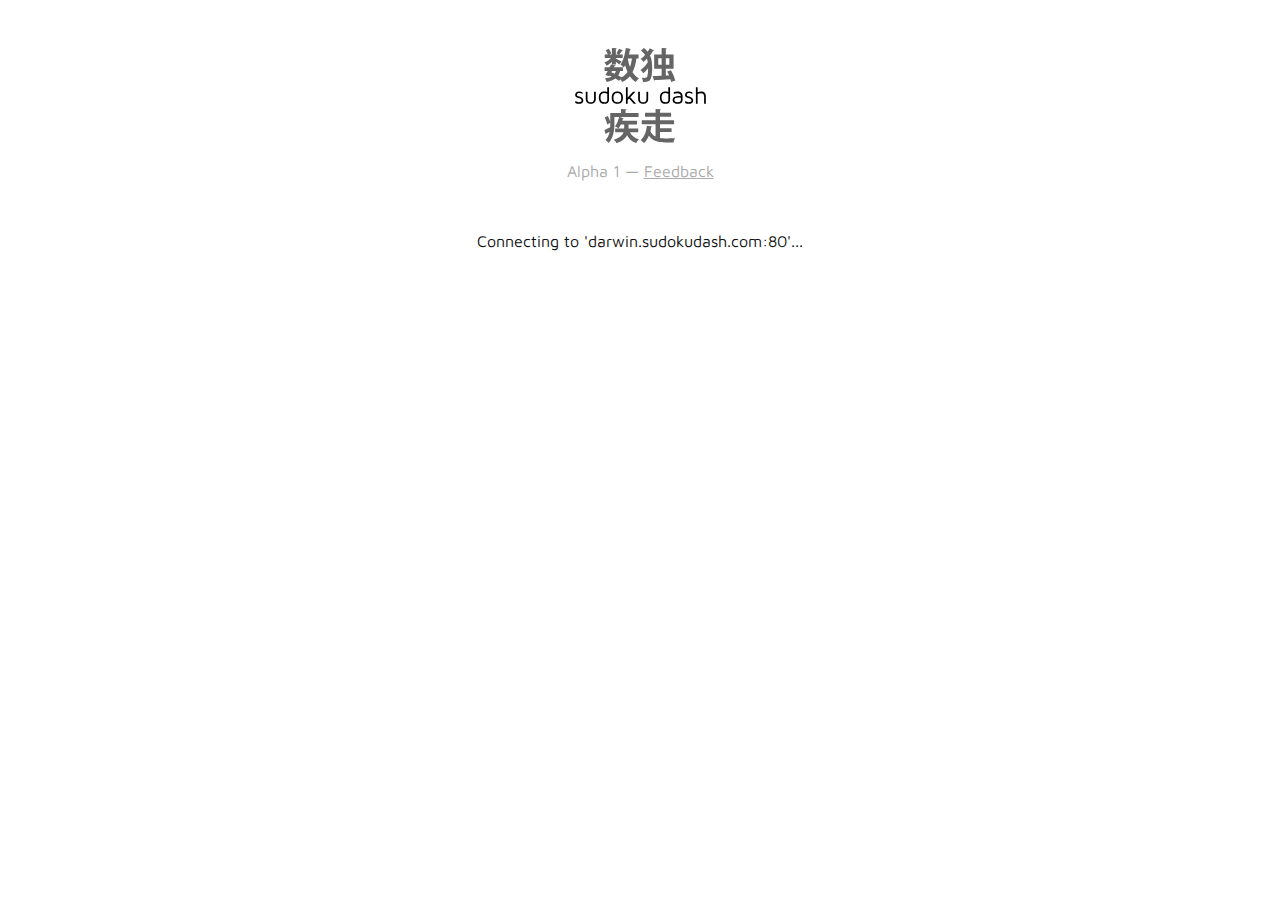
==== commit 9bf5ef87: "finishing touches 1" ====
--- a/index.html
+++ b/index.html
@@ -14,13 +14,13 @@
 		<div class="container" id="main">
 			<h1 id="title">
 				<svg width="133px" height="95px"><path fill="#656565" d="M37.88,16.522v-2.844c-1.62,1.62-3.527,3.096-5.291,4.031c-0.468-0.936-1.44-2.339-2.196-3.131	c2.268-0.936,4.787-2.7,6.479-4.644h-6.119V6.443h3.096c-0.432-1.26-1.296-2.916-2.124-4.211l3.024-1.404	c1.044,1.404,2.087,3.312,2.448,4.571l-2.124,1.044h2.808V0.036l4.932,0.288c-0.036,0.324-0.324,0.54-0.936,0.612v5.507h2.844	l-2.34-1.08c0.9-1.26,2.016-3.168,2.628-4.536l4.103,1.62c-0.18,0.288-0.576,0.36-0.936,0.324c-0.72,1.08-1.872,2.592-2.808,3.671	h3.383v3.492h-6.875v0.468c1.44,0.684,4.823,2.628,5.688,3.204l-2.304,2.988c-0.72-0.72-2.088-1.872-3.384-2.88v2.808H37.88z	 M64.589,10.619h-2.16c-0.756,5.327-1.943,9.827-3.923,13.57c1.656,2.591,3.78,4.679,6.443,6.047	c-0.972,0.864-2.34,2.592-2.988,3.78c-2.484-1.476-4.5-3.456-6.119-5.832c-2.016,2.412-4.607,4.355-7.847,5.832	c-0.288-0.684-0.9-1.836-1.512-2.736l-1.404,1.548c-0.936-0.756-2.196-1.584-3.6-2.375c-2.088,1.62-4.931,2.7-8.819,3.527	c-0.252-1.188-1.008-2.7-1.764-3.563c2.808-0.396,5.003-0.972,6.695-1.944c-0.684-0.324-1.404-0.612-2.124-0.9l-0.324,0.576	l-3.78-1.152c0.72-1.152,1.512-2.556,2.34-4.104h-3.096V19.33h4.967c0.504-1.008,0.972-2.016,1.404-2.916l4.644,0.972	c-0.108,0.468-0.612,0.54-1.008,0.504c-0.216,0.468-0.468,0.936-0.684,1.44h8.963v3.563h-2.771c-0.468,1.728-1.08,3.239-1.872,4.5	c1.26,0.684,2.412,1.332,3.348,1.979c2.484-1.332,4.428-3.096,5.939-5.292c-0.972-2.124-1.728-4.427-2.376-6.911	c-0.468,0.792-0.972,1.584-1.476,2.268c-0.72-0.792-2.232-2.232-3.167-2.916C49.255,12.994,50.947,6.479,51.811,0l5.111,1.008	c-0.108,0.324-0.432,0.54-0.936,0.54c-0.288,1.691-0.612,3.419-1.008,5.075h9.611V10.619z M38.097,22.893l-0.792,1.476	c1.116,0.396,2.231,0.864,3.348,1.332c0.504-0.828,0.936-1.728,1.26-2.808H38.097z M53.862,10.619l-0.036,0.072	c0.54,3.023,1.224,5.867,2.195,8.423c0.9-2.483,1.548-5.327,1.944-8.495H53.862z"></path><path fill="#656565" d="M69.968,0.108c1.476,1.188,2.7,2.412,3.671,3.671c0.828-1.152,1.548-2.34,2.124-3.456l4.355,2.124	c-0.144,0.216-0.432,0.36-0.9,0.36c-0.864,1.548-1.98,3.131-3.24,4.679c1.872,3.888,2.196,8.027,2.196,12.311	c0,5.111-0.396,10.042-2.088,12.311c-0.9,1.26-2.412,2.016-7.163,1.835c0-1.404-0.432-2.952-1.152-4.175	c0.936,0.072,1.728,0.108,2.376,0.108c1.8,0,2.268,0,2.808-0.756c0.792-1.008,1.116-4.535,1.152-8.783	c-1.512,1.872-3.204,3.635-4.751,4.895c-0.684-1.043-1.872-2.447-2.88-3.239c2.628-1.62,5.543-4.751,7.307-7.739	c-0.18-1.152-0.432-2.304-0.828-3.419c-1.116,1.116-2.304,2.16-3.492,3.06c-0.648-0.828-2.052-2.124-2.952-2.808	c1.584-1.116,3.167-2.556,4.607-4.14c-1.044-1.548-2.375-3.06-4.14-4.499L69.968,0.108z M96.928,22.137	c1.836,3.239,3.708,7.451,4.284,10.294l-4.067,1.62c-0.144-0.828-0.432-1.8-0.756-2.88c-5.868,0.396-11.807,0.756-15.694,0.936	c-0.036,0.324-0.36,0.54-0.684,0.54l-1.296-4.751c2.375-0.072,5.507-0.144,8.927-0.252v-6.875H80.19V6.407h7.451V0l5.147,0.252	c-0.036,0.36-0.324,0.576-0.972,0.684v5.472h7.775v14.362h-7.775v6.767l3.168-0.108c-0.576-1.332-1.188-2.664-1.836-3.852	L96.928,22.137z M84.258,16.81h3.384v-6.443h-3.384V16.81z M95.345,10.367h-3.528v6.443h3.528V10.367z"></path><path fill="#656565" d="M64.236,84.371h-8.279c1.692,3.456,4.571,5.831,8.963,6.947c-0.936,0.864-2.16,2.556-2.7,3.744	c-4.428-1.44-7.235-4.067-9.107-7.883c-1.584,3.023-4.644,5.831-10.475,7.919c-0.576-0.9-1.872-2.412-2.88-3.276	c6.263-1.908,8.819-4.715,9.791-7.451h-8.387v-3.816h8.999V76.38h-3.348c-0.72,1.548-1.583,2.988-2.483,4.104	c-0.792-0.684-2.34-1.656-3.348-2.16c1.835-2.196,3.275-5.903,4.104-9.395h-4.68v6.947c0,5.795-0.828,14.146-5.867,19.114	c-0.612-0.828-2.268-2.376-3.096-2.88c2.34-2.412,3.563-5.399,4.176-8.459c-1.26,0.756-2.412,1.44-3.312,1.944	c-0.036,0.324-0.252,0.612-0.54,0.72L30.4,81.923c1.512-0.648,3.6-1.62,5.795-2.736c0.072-1.152,0.072-2.016,0.072-4.392	l-3.096,1.656c-0.324-1.799-1.368-4.679-2.484-6.911l3.132-1.547c0.972,1.799,1.979,4.031,2.448,5.759v-8.711H47.03v-3.996	l5.543,0.288c-0.036,0.36-0.324,0.576-1.008,0.72v2.988h12.958v3.887H45.339l4.535,1.224c-0.108,0.252-0.396,0.432-0.9,0.432	c-0.18,0.684-0.396,1.404-0.648,2.088h14.65v3.708h-8.423v4.175h9.683V84.371z"></path><path fill="#656565" d="M85.979,84.083v5.867c2.196,0.396,4.176,0.432,8.099,0.432c2.268,0,5.435,0,6.911-0.036	c-0.612,0.972-1.296,2.952-1.512,4.175h-7.883c-7.199,0-12.886-1.26-16.738-6.659c-1.152,2.772-2.736,5.363-4.896,7.163	c-0.72-0.828-2.339-2.231-3.275-2.808c3.996-3.204,5.615-9.359,6.155-14.434l5.291,0.792c-0.072,0.324-0.396,0.54-0.9,0.576	c-0.216,1.26-0.468,2.628-0.828,4.032c1.224,2.592,3.023,4.283,5.147,5.363V76.236H67.765V72.24h13.787v-3.491H71.041v-3.996h10.511	v-3.708l5.399,0.324c-0.036,0.324-0.288,0.576-0.972,0.648v2.736h11.123v3.996H85.979v3.491h14.074v3.996H85.979v3.996h11.591v3.852	H85.979z"></path><g>	<path d="M1.172,46.942c0-0.956,0.35-1.772,1.049-2.448c0.699-0.676,1.768-1.014,3.205-1.014c1.023,0,2.047,0.243,3.07,0.728v1.724		c-0.914-0.548-1.875-0.823-2.883-0.823c-1.805,0-2.707,0.611-2.707,1.833c0,0.415,0.219,0.75,0.656,1.004		C4,48.202,4.535,48.413,5.168,48.582s1.266,0.37,1.898,0.605s1.17,0.632,1.611,1.192s0.662,1.275,0.662,2.144		c0,1.041-0.389,1.856-1.166,2.447c-0.777,0.59-1.854,0.886-3.229,0.886c-1.328,0-2.535-0.301-3.621-0.902v-1.831		c1.148,0.705,2.332,1.058,3.551,1.058c1.82,0,2.73-0.552,2.73-1.657c0-0.595-0.219-1.061-0.656-1.398s-0.973-0.589-1.605-0.758		s-1.266-0.353-1.898-0.552s-1.17-0.537-1.611-1.011C1.393,48.331,1.172,47.71,1.172,46.942z"></path>	<path d="M11.753,50.629v-6.938h1.734v7.016c0,1.216,0.265,2.107,0.795,2.672s1.361,0.848,2.492,0.848		c1.115,0,1.942-0.283,2.48-0.848s0.807-1.456,0.807-2.672v-7.016h1.734v6.938c0,1.664-0.437,2.951-1.312,3.861		s-2.111,1.365-3.71,1.365c-1.599,0-2.835-0.455-3.709-1.365S11.753,52.293,11.753,50.629z"></path>	<path d="M24.804,49.527c0-1.188,0.16-2.197,0.481-3.029c0.32-0.832,0.764-1.455,1.331-1.869s1.144-0.705,1.73-0.873		s1.231-0.252,1.935-0.252c1.053,0,2.043,0.152,2.972,0.457v-4.828h1.734v12.961c0,0.32-0.047,0.648-0.141,0.984		c-0.094,0.336-0.29,0.736-0.587,1.201s-0.806,0.844-1.525,1.137s-1.607,0.439-2.664,0.439c-0.446,0-0.882-0.039-1.308-0.117		s-0.888-0.254-1.384-0.527s-0.925-0.629-1.285-1.066c-0.359-0.438-0.665-1.053-0.915-1.846		C24.929,51.506,24.804,50.582,24.804,49.527z M26.538,49.527c0,1.008,0.109,1.852,0.328,2.531c0.218,0.68,0.519,1.168,0.9,1.465		c0.382,0.297,0.749,0.496,1.1,0.598c0.351,0.102,0.752,0.152,1.205,0.152c2.122,0,3.182-0.703,3.182-2.109v-6.48		c-0.975-0.398-1.965-0.598-2.972-0.598c-1.31,0-2.262,0.352-2.854,1.055C26.834,46.844,26.538,47.973,26.538,49.527z"></path>	<path d="M38.226,52.779c-0.336-0.855-0.504-1.893-0.504-3.111s0.167-2.256,0.504-3.111c0.335-0.855,0.792-1.494,1.371-1.916		c0.578-0.422,1.166-0.721,1.764-0.896s1.257-0.264,1.98-0.264c0.722,0,1.386,0.088,1.992,0.264		c0.605,0.176,1.197,0.475,1.775,0.896c0.578,0.422,1.035,1.061,1.371,1.916c0.335,0.855,0.504,1.893,0.504,3.111		s-0.168,2.256-0.504,3.111c-0.336,0.855-0.793,1.494-1.371,1.916c-0.579,0.422-1.17,0.721-1.775,0.896		c-0.606,0.176-1.27,0.264-1.992,0.264c-0.723,0-1.383-0.088-1.98-0.264s-1.186-0.475-1.764-0.896		C39.019,54.273,38.562,53.635,38.226,52.779z M40.382,46.164c-0.618,0.734-0.926,1.902-0.926,3.504s0.308,2.77,0.926,3.504		c0.617,0.734,1.605,1.102,2.965,1.102s2.35-0.363,2.971-1.09s0.932-1.898,0.932-3.516s-0.311-2.789-0.932-3.516		s-1.611-1.09-2.971-1.09S40.999,45.43,40.382,46.164z"></path>	<path d="M51.933,55.668V39.133h1.734v10.441l5.379-5.883h2.344l-5.109,5.496l5.766,6.48h-2.309l-4.582-5.262l-1.488,1.617v3.645		H51.933z"></path>	<path d="M64.141,50.629v-6.938h1.734v7.016c0,1.216,0.265,2.107,0.795,2.672s1.361,0.848,2.492,0.848		c1.115,0,1.942-0.283,2.48-0.848s0.807-1.456,0.807-2.672v-7.016h1.734v6.938c0,1.664-0.438,2.951-1.312,3.861		s-2.111,1.365-3.709,1.365c-1.599,0-2.835-0.455-3.71-1.365S64.141,52.293,64.141,50.629z"></path>	<path d="M85.879,49.527c0-1.188,0.16-2.197,0.481-3.029c0.32-0.832,0.764-1.455,1.331-1.869s1.144-0.705,1.73-0.873		s1.231-0.252,1.935-0.252c1.053,0,2.043,0.152,2.972,0.457v-4.828h1.734v12.961c0,0.32-0.047,0.648-0.141,0.984		c-0.094,0.336-0.29,0.736-0.587,1.201s-0.806,0.844-1.525,1.137s-1.607,0.439-2.664,0.439c-0.446,0-0.882-0.039-1.308-0.117		s-0.888-0.254-1.384-0.527s-0.925-0.629-1.284-1.066c-0.36-0.438-0.665-1.053-0.915-1.846		C86.004,51.506,85.879,50.582,85.879,49.527z M87.614,49.527c0,1.008,0.109,1.852,0.328,2.531c0.218,0.68,0.519,1.168,0.9,1.465		c0.382,0.297,0.749,0.496,1.1,0.598c0.351,0.102,0.752,0.152,1.205,0.152c2.122,0,3.182-0.703,3.182-2.109v-6.48		c-0.975-0.398-1.965-0.598-2.972-0.598c-1.31,0-2.262,0.352-2.854,1.055C87.91,46.844,87.614,47.973,87.614,49.527z"></path>	<path d="M98.652,51.988c0-0.539,0.1-1.021,0.299-1.448s0.443-0.772,0.732-1.038c0.289-0.265,0.656-0.492,1.102-0.681		c0.445-0.188,0.84-0.327,1.184-0.415s0.752-0.156,1.225-0.202c0.473-0.046,0.809-0.073,1.008-0.081s0.436-0.012,0.709-0.012		l1.922,0.114c0-1.087-0.294-1.863-0.883-2.327s-1.46-0.696-2.614-0.696c-1.296,0-2.464,0.191-3.502,0.574v-1.676		c1.179-0.414,2.377-0.621,3.596-0.621c1.678,0,2.957,0.424,3.839,1.271s1.323,2.088,1.323,3.721v3.598		c0,0.766-0.178,1.42-0.533,1.963s-0.812,0.936-1.369,1.178c-0.559,0.242-1.081,0.41-1.569,0.504s-0.97,0.141-1.445,0.141		c-0.368,0-0.745-0.023-1.132-0.07c-0.387-0.047-0.825-0.155-1.314-0.323c-0.489-0.168-0.914-0.384-1.273-0.646		c-0.36-0.263-0.667-0.639-0.921-1.128C98.779,53.197,98.652,52.631,98.652,51.988z M100.386,51.988		c0,1.492,1.084,2.238,3.252,2.238c0.008,0,0.02,0,0.035,0c2.121,0,3.182-0.723,3.182-2.168v-2.296		c-0.53-0.094-1.24-0.141-2.129-0.141C101.833,49.621,100.386,50.41,100.386,51.988z"></path>	<path d="M111.025,46.942c0-0.956,0.35-1.772,1.049-2.448c0.699-0.676,1.768-1.014,3.205-1.014c1.023,0,2.047,0.243,3.07,0.728		v1.724c-0.914-0.548-1.875-0.823-2.883-0.823c-1.805,0-2.707,0.611-2.707,1.833c0,0.415,0.219,0.75,0.656,1.004		c0.438,0.255,0.973,0.466,1.605,0.635s1.266,0.37,1.898,0.605s1.17,0.632,1.611,1.192s0.662,1.275,0.662,2.144		c0,1.041-0.389,1.856-1.166,2.447c-0.777,0.59-1.854,0.886-3.229,0.886c-1.328,0-2.535-0.301-3.621-0.902v-1.831		c1.148,0.705,2.332,1.058,3.551,1.058c1.82,0,2.73-0.552,2.73-1.657c0-0.595-0.219-1.061-0.656-1.398s-0.973-0.589-1.605-0.758		s-1.266-0.353-1.898-0.552s-1.17-0.537-1.611-1.011C111.246,48.331,111.025,47.71,111.025,46.942z"></path>	<path d="M121.888,55.668V39.133h1.734v5.109c1.208-0.508,2.414-0.762,3.614-0.762c1.471,0,2.607,0.443,3.409,1.33		c0.802,0.887,1.203,2.139,1.203,3.756v7.102h-1.734v-7.102c0-2.242-1.022-3.363-3.065-3.363c-1.115,0-2.258,0.242-3.427,0.727		v9.738H121.888z"></path></g></svg>
-				<p>Alpha 1 &mdash; <a href="https://docs.google.com/spreadsheet/viewform?formkey=dG1aazM5MTg5WTZmTTVlaVNfNnNGTnc6MQ#gid=0" target="_blank">Feedback</a></p>
+				<p id="alpha">Alpha 1 &mdash; <a href="https://docs.google.com/spreadsheet/viewform?formkey=dG1aazM5MTg5WTZmTTVlaVNfNnNGTnc6MQ#gid=0" target="_blank">Feedback</a></p>
 
 				<p id="status">Loading Javascript<noscript> - Please enable JavaScript</noscript></p>
 			</h1>
 
 			<div id="intro" style="display: none">
-				<p>Solve sudokus, <em>collaborate</em> on each.</br>Which side can solve more this week?</p>
+				<p>Solve sudokus, <em>together!</em></p>
 			</div>
 
 			<form id="signup" style="display: none">
@@ -49,8 +49,16 @@
 				<div class="content">
 					<p class="last_chat_message beginning" style="display: none">Beginning.</p>
 					<form id="chat_form" style="display: none">
-						<input type="text" id="message" placeholder="Say something..." title="Chat (press Enter to send)" autocomplete="off">
+						<input type="text" id="message" placeholder="Say hello!" title="Chat (press Enter to send)" autocomplete="off">
 					</form>
+				</div>
+			</div>
+
+			<p id="login_link_descr" style="display: none">This is your super secret login link, save it!</p>
+			<div class="copy_link" id="login_link"  style="display: none">
+				<input type="text" value="..." readonly title="click to select"></input>
+				<div class="qr">
+					<img id="login_qr" src=""/>
 				</div>
 			</div>
 
--- a/style.css
+++ b/style.css
@@ -85,6 +85,10 @@
 
 #title svg{
 	margin-bottom: 1em;
+}
+
+#alpha, #alpha a{
+	color: #aaa;
 }
 
 #status{
@@ -570,6 +574,12 @@
 	margin: 0.25em 0.5em;
 }
 
+#round .player .badges{
+	font-size: 0.6em;
+	line-height: 1;
+	vertical-align: middle;
+}
+
 #round .player.offline{
 	text-decoration: line-through;
 }
@@ -637,7 +647,14 @@
 }
 
 #login_link{
-	background-color: #ddd;
+	background-color: #f8f8f8;
+	width: 18.5em;
+}
+
+#login_link_descr{
+	margin-top: 3em;
+	font-size: 0.75em;
+	color: #888;
 }
 
 .copy_link{
@@ -654,7 +671,7 @@
 	margin-bottom: 0;
 	font-size: 0.75em;
 	font-family: monospace;
-	color: #555;
+	color: #888;
 }
 
 .copy_link input[type=text]:hover{
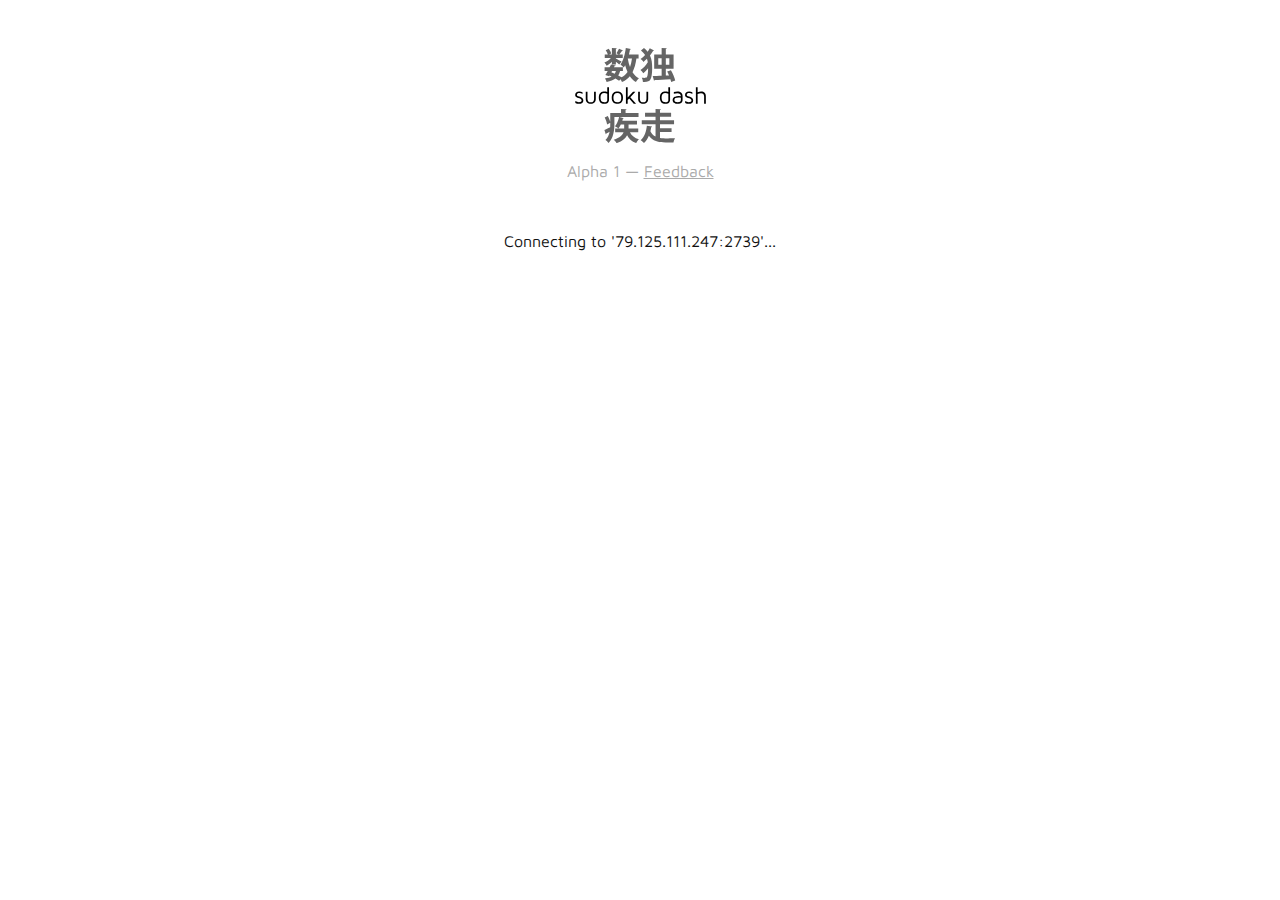
==== commit 4e6db884: "metadata local->online testing hide players that havent done anything yet" ====
--- a/index.html
+++ b/index.html
@@ -2,6 +2,19 @@
 <html>
 	<head>
 		<title>sudoku dash</title>
+
+		<meta http-equiv="X-UA-Compatible" content="IE=edge,chrome=1" />
+		<meta name="description" content="A collaborative multiplayer version of sudoku that you can play in your browser."/>
+		<meta name="keywords" content="game sudoku multiplayer realtime collaborative brwoser HTML5 websockets" />
+		<meta name="author" content="Anselm Eickhoff, anselm.eickhoff@gmail.com">
+
+		<meta property="og:title" content="sudoku dash"/>
+		<meta property="og:description" content="A collaborative multiplayer version of sudoku that you can play in your browser."/>
+		<meta property="og:url" content="http://sudokudash.com"/>
+		<meta property="og:site_name" content="ae output"/>
+		<meta property="og:type" content="game"/>
+		<meta property="og:image" content="http://sudokudash.com/imgs/logo.png"/>
+
 		<link href="http://fonts.googleapis.com/css?family=Julee|Maven+Pro:400,700" rel="stylesheet">
 		<link href="style.css" rel="stylesheet">
 		<link href="nanoscroller.css" rel="stylesheet">
@@ -89,4 +102,17 @@
 	<script src="js/authenticate.js"></script>
 	<script src="js/game.js"></script>
 	<script src="js/main.js"></script>
+
+	<!-- Piwik --> 
+	<script type="text/javascript">
+	var pkBaseURL = (("https:" == document.location.protocol) ? "https://aeoutput.com/piwik/" : "http://aeoutput.com/piwik/");
+	document.write(unescape("%3Cscript src='" + pkBaseURL + "piwik.js' type='text/javascript'%3E%3C/script%3E"));
+	</script><script type="text/javascript">
+	try {
+	var piwikTracker = Piwik.getTracker(pkBaseURL + "piwik.php", 6);
+	piwikTracker.trackPageView();
+	piwikTracker.enableLinkTracking();
+	} catch( err ) {}
+	</script><noscript><p><img src="http://aeoutput.com/piwik/piwik.php?idsite=6" style="border:0" alt="" /></p></noscript>
+	<!-- End Piwik Tracking Code -->
 </html>